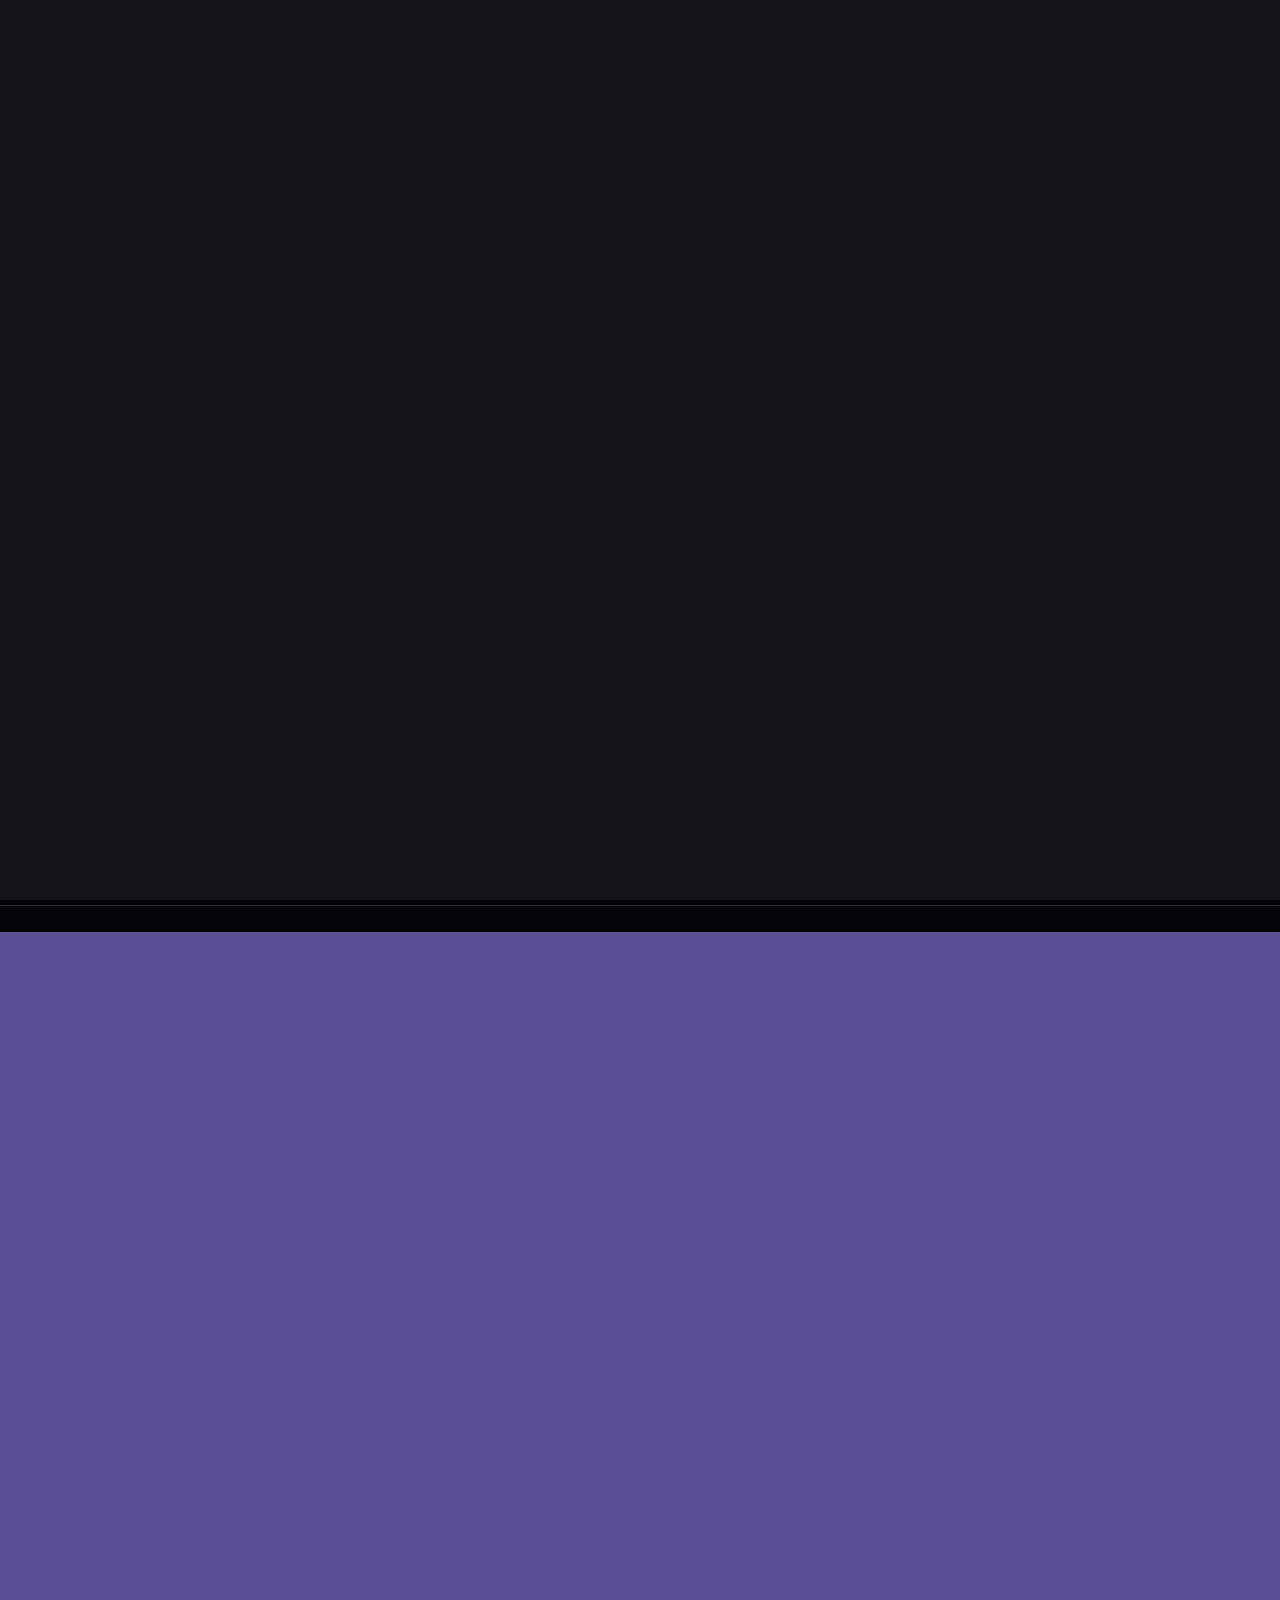
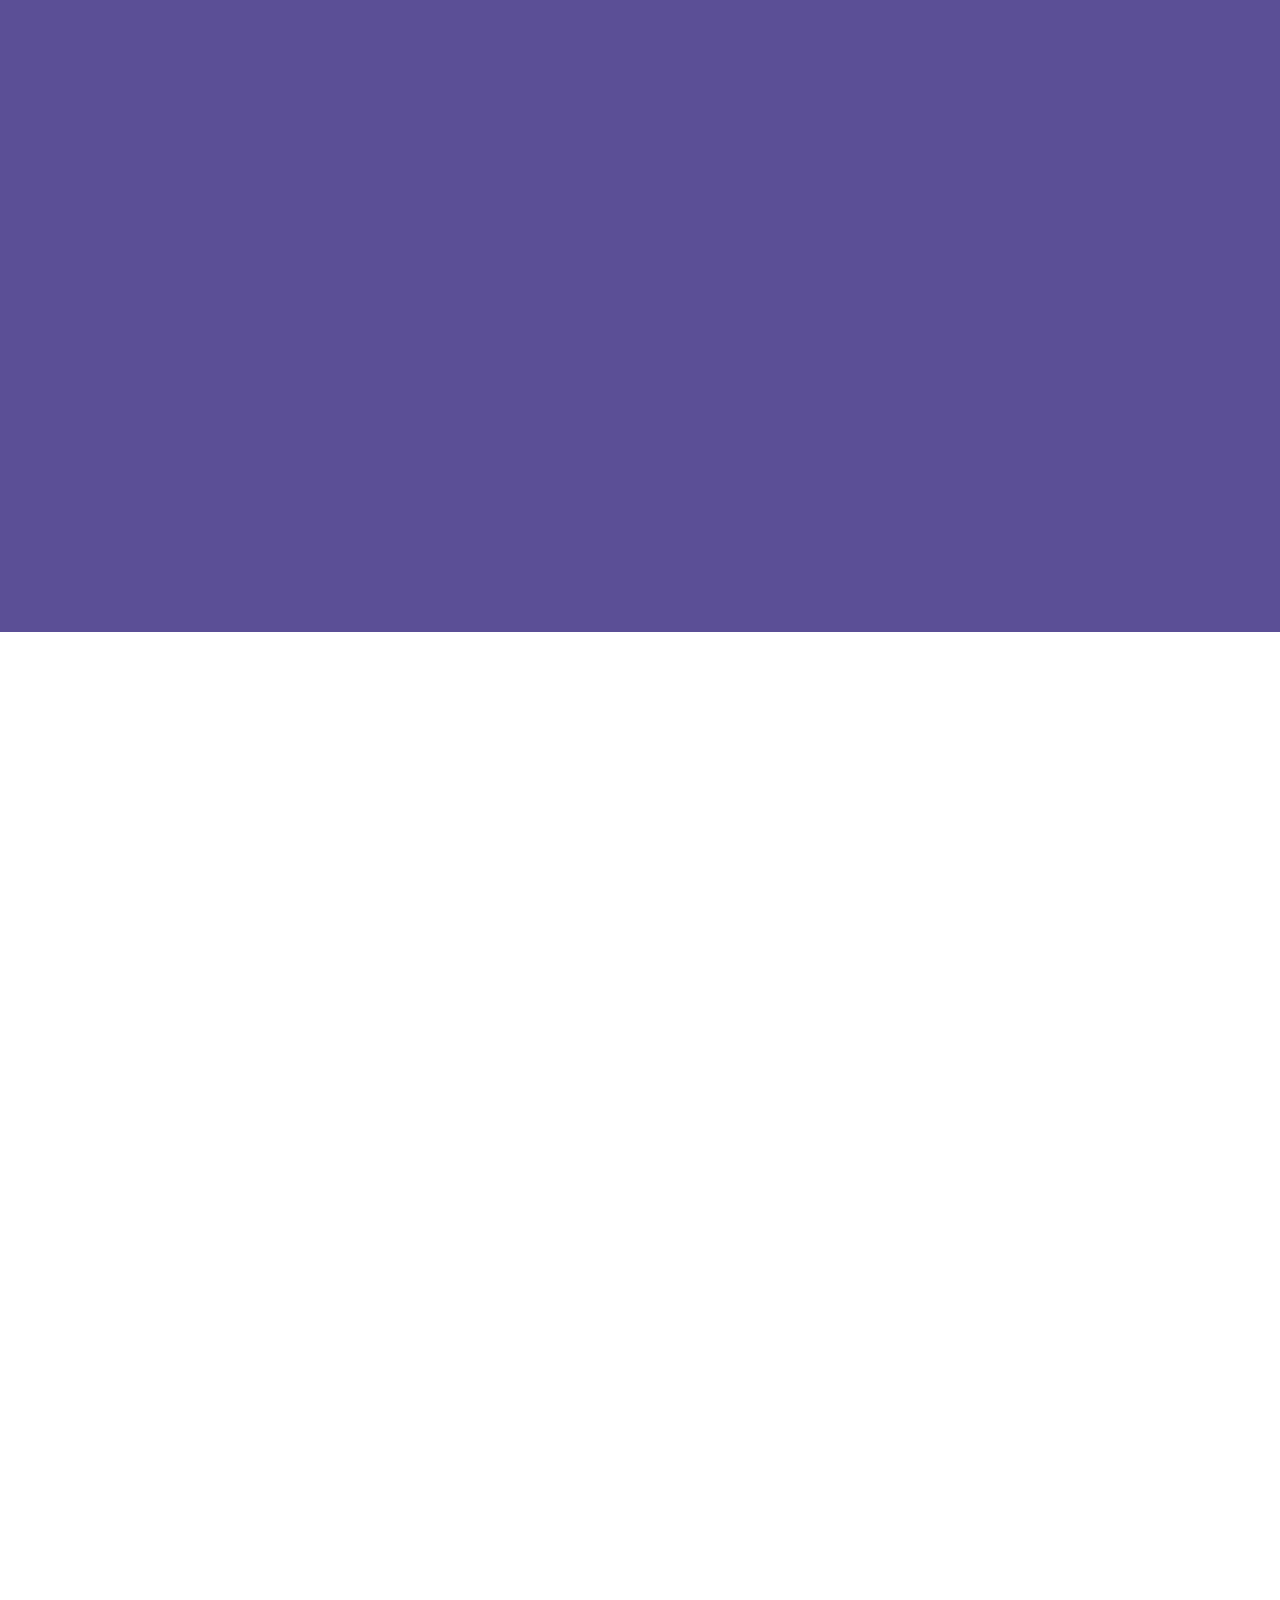
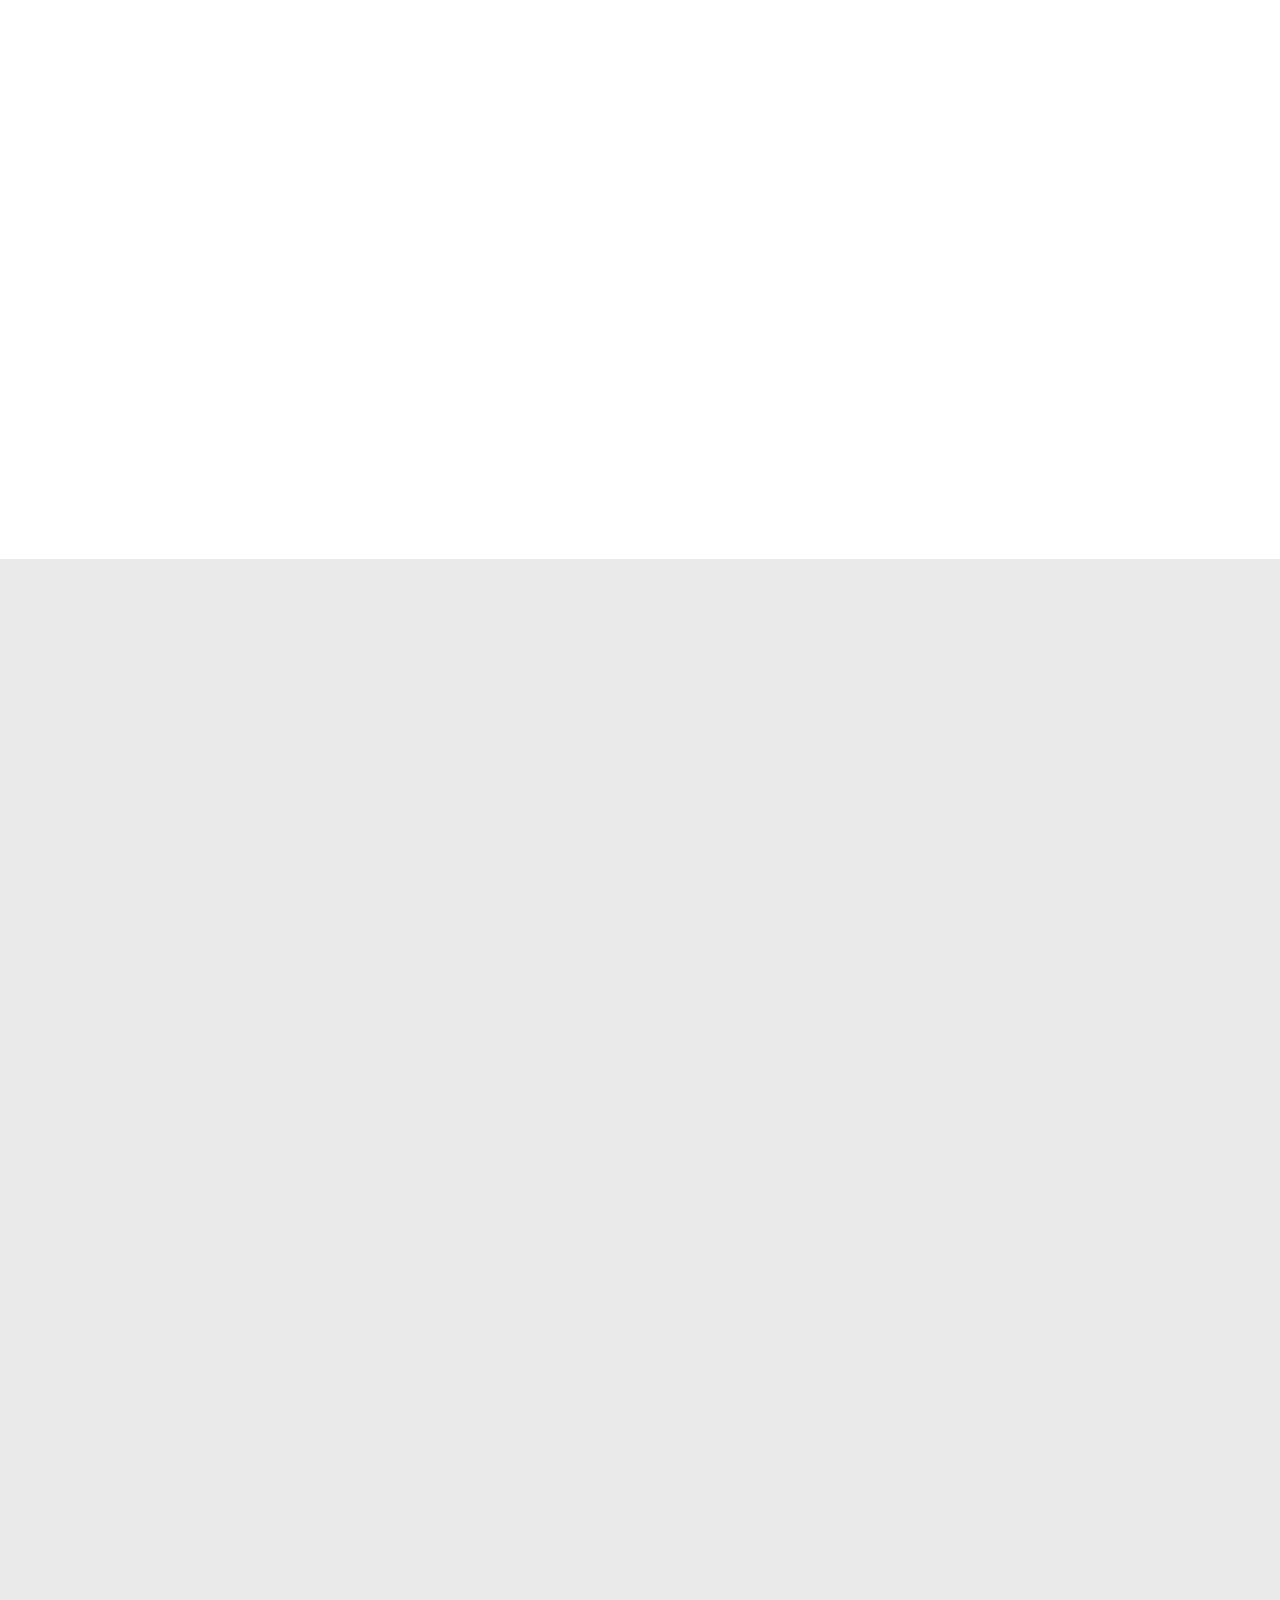
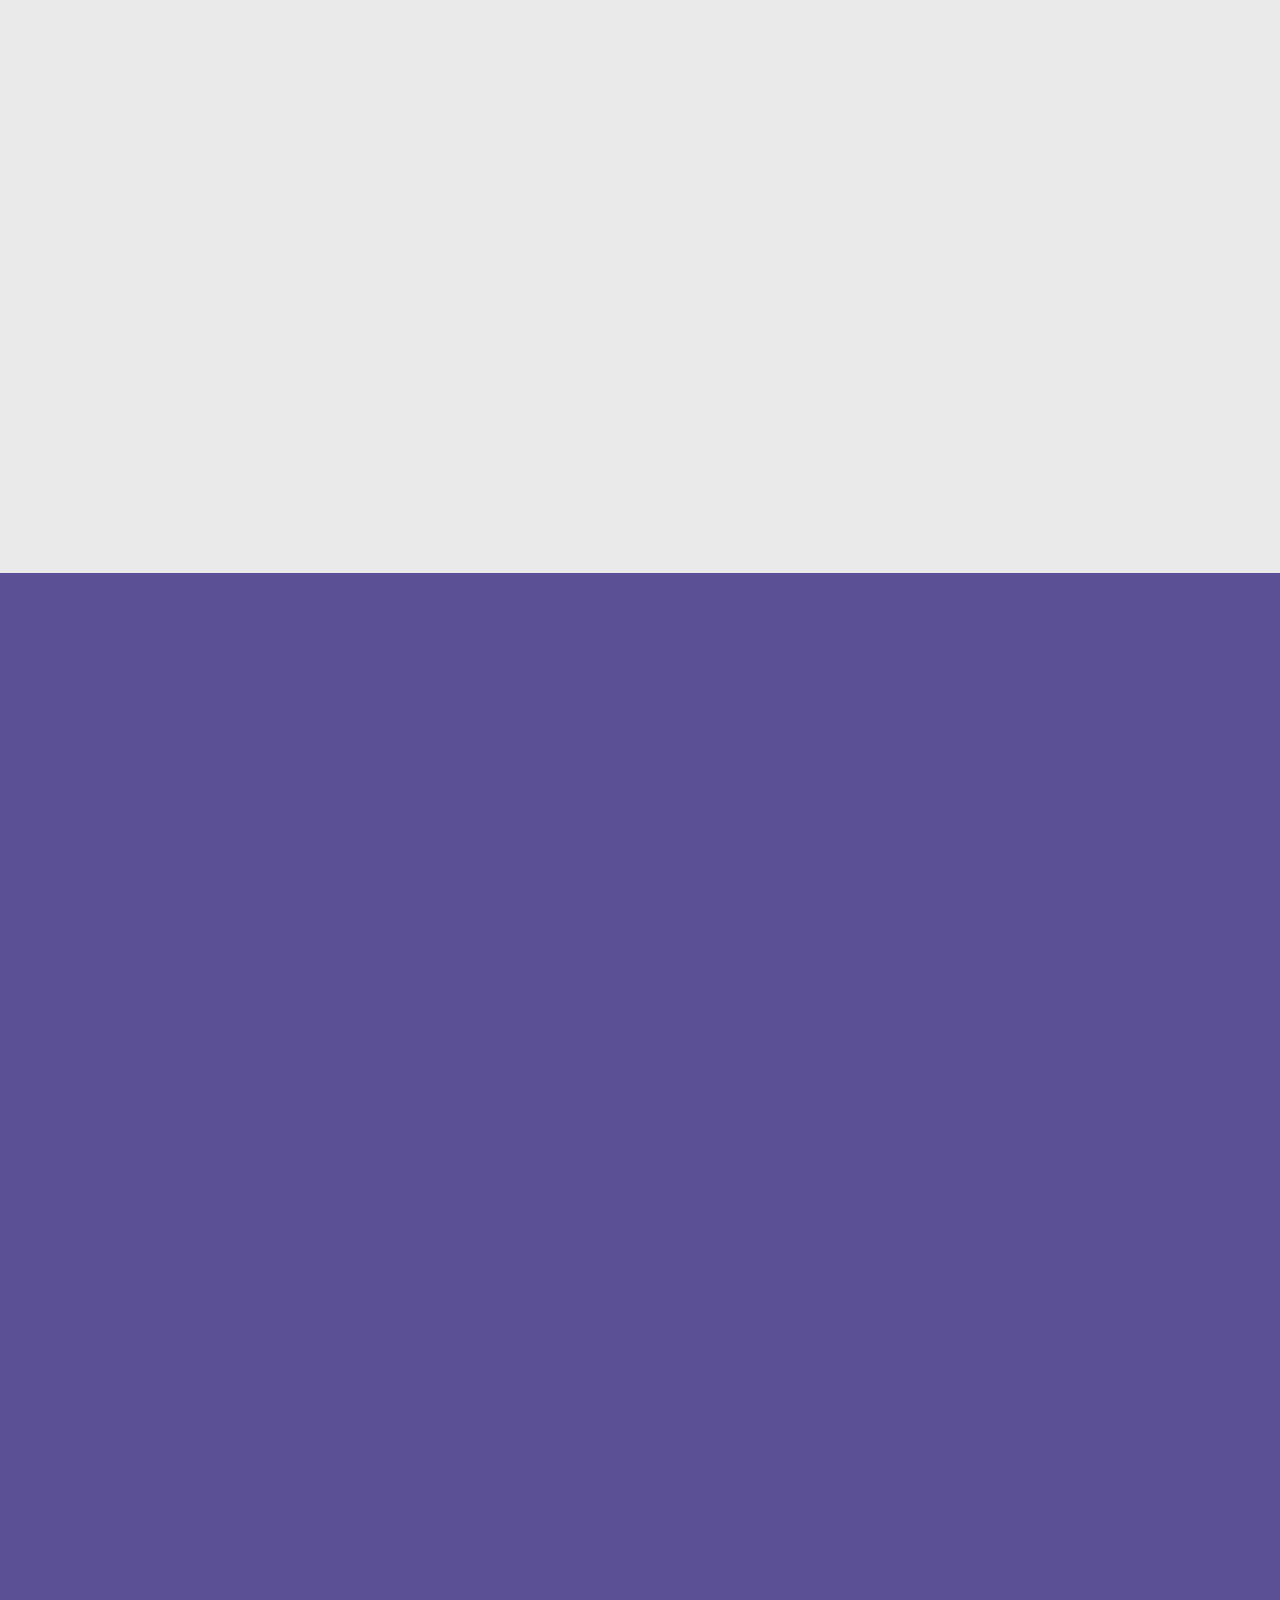
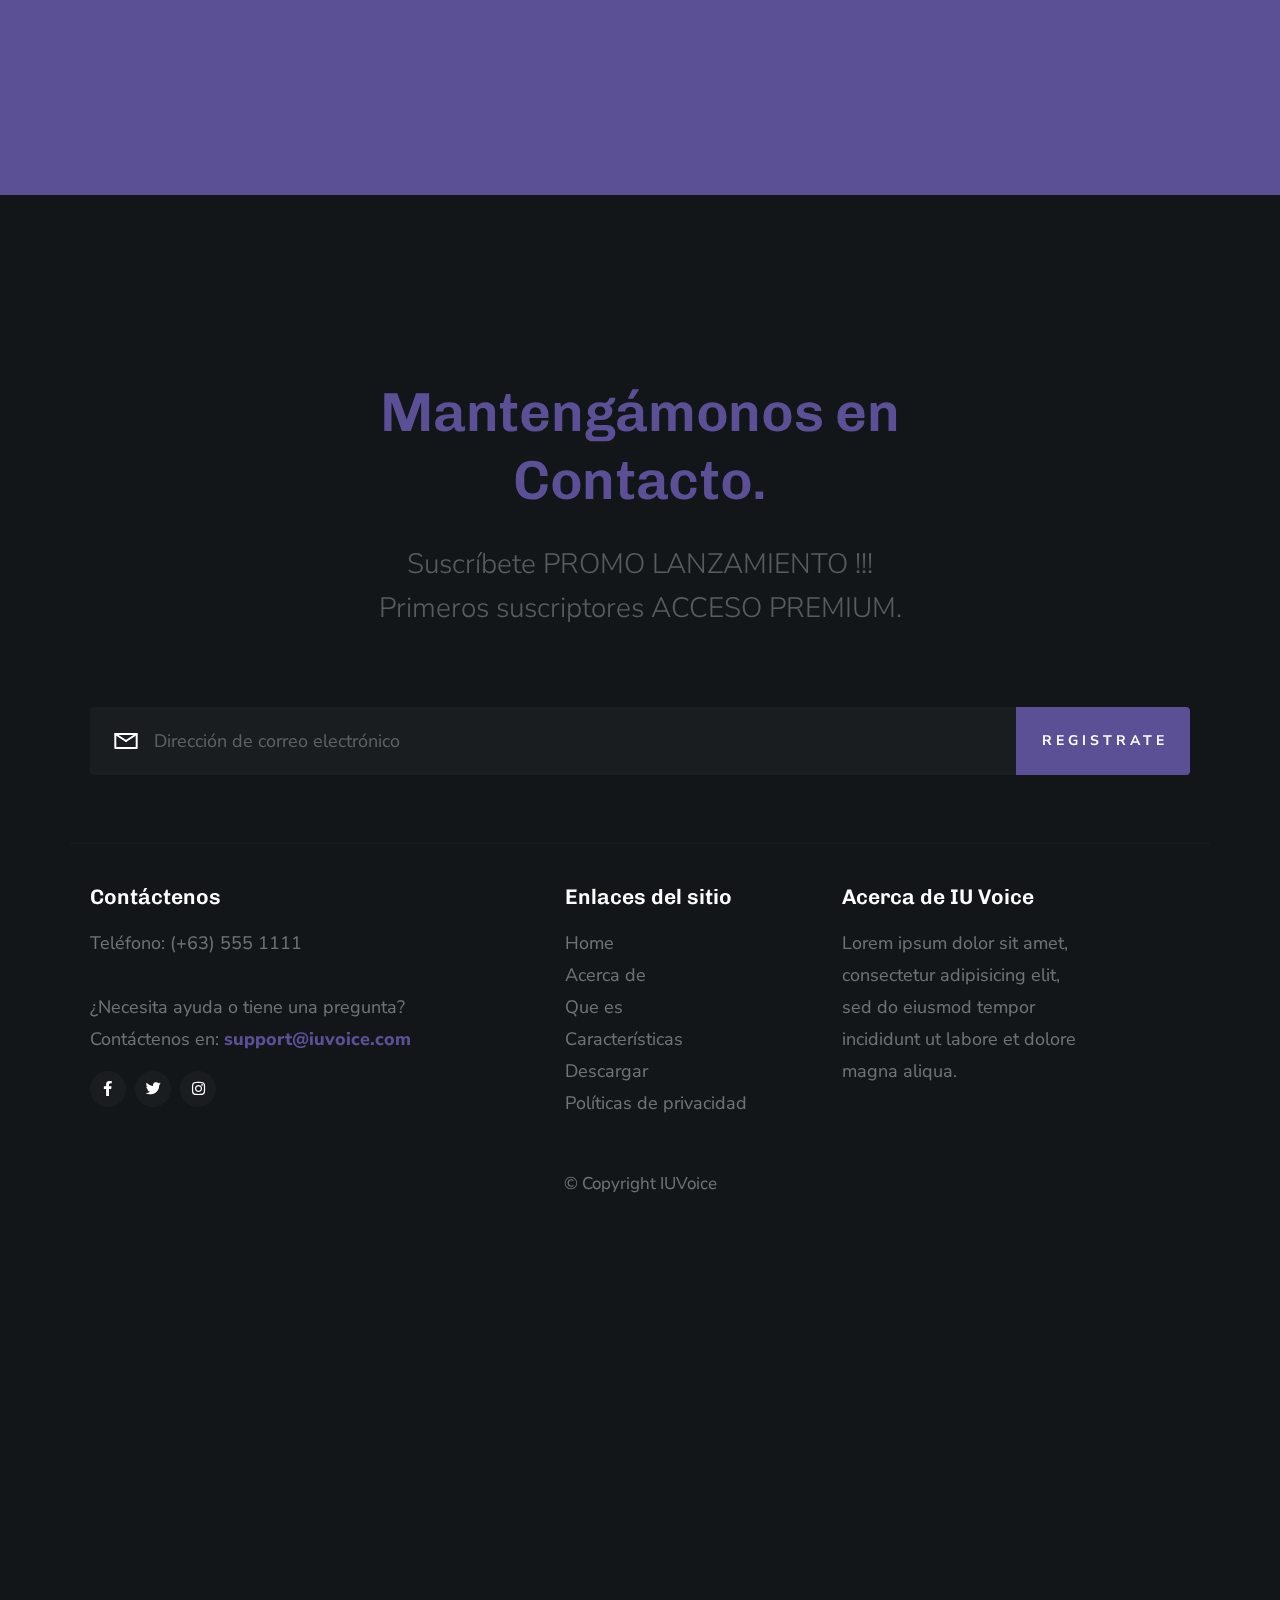
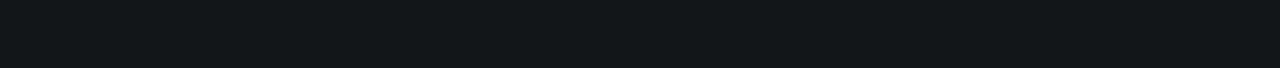
==== es/index.html @ 96bb09a6 "first commit" ====
<!DOCTYPE html>
<html class="no-js" lang="es">
  <head>
    <!--- basic page needs
    ================================================== -->
    <meta charset="utf-8" />
    <title>IU Voice</title>
    <meta name="description" content="" />
    <meta name="author" content="" />

    <!-- mobile specific metas
    ================================================== -->
    <meta name="viewport" content="width=device-width, initial-scale=1" />

    <!-- CSS
    ================================================== -->
    <link rel="stylesheet" href="/css/base.css" />
    <link rel="stylesheet" href="/css/vendor.css" />
    <link rel="stylesheet" href="/css/main.css" />

    <!-- script
    ================================================== -->
    <script src="/js/modernizr.js"></script>
    <script src="/js/pace.min.js"></script>

    <!-- favicons
    ================================================== -->
    <link rel="shortcut icon" href="/images/logo3.jpg" type="image/x-icon" />
    <link rel="icon" href="/images/logo3.jpg" type="image/x-icon" />
  </head>

  <body id="top">
    <!-- preloader
    ================================================== -->
    <div id="preloader">
      <div id="loader" class="dots-jump">
        <div></div>
        <div></div>
        <div></div>
      </div>
    </div>

    <!-- header 
    ================================================== -->
    <header class="s-header">
      <div class="row">
        <div class="header-logo">
          <a class="site-logo" href="/es/index.html">
            <img src="/images/logo3.jpg" alt="Homepage" />
          </a>
        </div>

        <nav class="header-nav-wrap">
          <ul class="header-main-nav">
            <li class="current">
              <a class="smoothscroll" href="#home" title="intro">Home</a>
            </li>
            <li>
              <a class="smoothscroll" href="#about" title="about">Acerca de</a>
            </li>
            <li>
              <a class="smoothscroll" href="#features" title="features"
                >Características</a
              >
            </li>
            <li>
              <a class="smoothscroll" href="#whatis" title="whatis">Qué es</a>
            </li>
            <li>
              <a class="smoothscroll" href="#download" title="download"
                >Descargar</a
              >
            </li>
          </ul>

          <div class="header-cta">
            <!-- change of language -->

            <img
              src="/images/estados-unidos-de-america.png"
              class="img-fluid en"
            />
            <input type="checkbox" class="check" checked />
            <img src="/images/espana.png" class="img-fluid es" />

            <!-- end change of language -->
            <a
              href="#download"
              class="btn btn--primary header-cta__btn smoothscroll"
              >Obtener la App</a
            >
          </div>
        </nav>
        <!-- end header-nav-wrap -->

        <a class="header-menu-toggle" href="#"><span>Menu</span></a>
      </div>
    </header>
    <!-- end header -->

    <!-- home
    ================================================== -->
    <section
      id="home"
      class="s-home target-section"
      data-parallax="scroll"
      data-image-src="images/hero-bg.jpg"
      data-natural-width="3000"
      data-natural-height="2000"
      data-position-y="center"
    >
      <div class="shadow-overlay"></div>

      <div class="home-content">
        <div class="row home-content__main">
          <div class="home-content__left">
            <h1>
              Una aplicación increíble <br />
              Para Hablar Sin Fronteras.
            </h1>

            <h3>
              IU Voice, nuestra aplicación fue desarrollada y diseñada para
              TOD@S en el mundo, incluidos aquellos que tienen dificultad para
              comunicarse tanto verbal como auditiva. Con IU Voice cortamos ese
              camino y mejoramos tu calidad de vida.
            </h3>

            <div class="home-content__btn-wrap">
              <a
                href="#download"
                class="btn btn--primary home-content__btn smoothscroll"
              >
                Obtener la App
              </a>
            </div>
          </div>
          <!-- end home-content__left-->

          <div class="home-content__right">
            <img
              src="/images/presentacion.jpg"
              srcset="/images/presentacion.jpg 1x, /images/presentacion.jpg 2x"
            />
          </div>
          <!-- end home-content__right -->
        </div>
        <!-- end home-content__main -->

        <ul class="home-content__social">
          <li><a href="#0">Facebook</a></li>
          <li><a href="#0">twitter</a></li>
          <li><a href="#0">Instagram</a></li>
        </ul>
      </div>
      <!-- end home-content -->

      <a href="#about" class="home-scroll smoothscroll">
        <span class="home-scroll__text">Scroll</span>
        <span class="home-scroll__icon"></span>
      </a>
    </section>
    <!-- end s-home -->

    <!-- about
    ================================================== -->
    <section id="about" class="s-about target-section">
      <div class="row section-header has-bottom-sep" data-aos="fade-up">
        <div class="col-full">
          <h1 class="display-1">
            Simplemente la App de Traducción Más Completa Disponible.
          </h1>
          <p class="lead">
            ¡Únete a IU Voice! Viaje por Todo el Mundo sin preocuparse por el
            Idioma y/o lugar que visite.
          </p>
        </div>
      </div>
      <!-- end section-header -->

      <div class="row wide about-desc" data-aos="fade-up">
        <div class="col-full slick-slider about-desc__slider">
          <div class="about-desc__slide">
            <h3 class="item-title">Elegante.</h3>

            <p>
              App Inteligente para poder cumplir con cualquier acción y
              traducción. requerida. Ágil, fácil de usar y ligera.
            </p>
          </div>
          <!-- end about-desc__slide -->

          <div class="about-desc__slide">
            <h3 class="item-title">Intuitiva.</h3>

            <p>
              Aplicación intuitiva para un fácil acceso y gestión. Con ella
              puedes manéjarte de una forma mucho más cómoda estés donde estés.
            </p>
          </div>
          <!-- end about-desc__slide -->

          <div class="about-desc__slide">
            <h3 class="item-title">Poderosa.</h3>

            <p>
              Motores de búsqueda preparados para una magnífica experiencia en
              traducción y en tiempo real.
            </p>
          </div>
          <!-- end about-desc__slide -->

          <div class="about-desc__slide">
            <h3 class="item-title">Segura.</h3>

            <p>
              Seguridad de sus datos y traducciones tanto por escaneado de foto,
              por audio o en su servicio de mensajería.
            </p>
          </div>
          <!-- end about-desc__slide -->
        </div>
        <!-- end about-desc__slider -->
      </div>
      <!-- end about-desc -->
    </section>
    <!-- end s-about -->

    <!-- about-how
    ================================================== -->
    <section id="about-how" id="whatis" class="s-about-how">
      <div id="whatis" class="row process-wrap">
        <h2 class="display-2 text-center" data-aos="fade-up">
          Qué es IuVoice App?
        </h2>

        <div class="process" data-aos="fade-up">
          <div class="process__steps block-1-2 block-tab-full group">
            <div class="col-block step">
              <h3 class="item-title">Escuchar</h3>
              <ul style="list-style-type: circle">
                <li>¿Quieres ir al cine en otro país?</li>
                <li>
                  ¿Tienes o quieres participar en una videoconferencia en otro
                  idioma?
                </li>
                <li>
                  ¿Quieres escuchar un libro en tú idioma y/o practicar otro
                  idioma?
                </li>
              </ul>
            </div>

            <div class="col-block step">
              <h3 class="item-title">Traducir</h3>
              <ul style="list-style-type: circle">
                <li>
                  ¿Quieres o necesitas Traducir un libro que NO está en tu
                  Idioma?
                </li>
                <li>¿Necesita Traducir información en una Imagen?</li>

                ¡IU VOICE está aquí para hablar sin fronteras!
              </ul>
            </div>

            <div class="col-block step">
              <h3 class="item-title">Chat</h3>
              <p>
                En tiempo real puede Traducir desde Su servicio de Mensajería.
                Tú puedes indicar lo que no puedes con palabras.
              </p>
            </div>

            <div class="col-block step">
              <h3 class="item-title">Estudiar</h3>
              <p>
                ¿Necesita aprender un nuevo idioma? <br />Estudie con IU Voice y
                DuoLingo el Idioma de su elección a su propio ritmo.
              </p>
            </div>
          </div>
          <!-- end process__steps -->
        </div>
        <!-- end process -->
      </div>
      <!-- end about-how -->

      <div class="row">
        <div class="col-full video-bg" data-aos="fade-up">
          <div class="shadow-overlay"></div>

          <a
            class="btn-video"
            href="https://player.vimeo.com/video/14592941?color=00a650&title=0&byline=0&portrait=0"
            data-lity
          >
            <span class="video-icon"></span>
          </a>

          <div class="stats">
            <div class="item-stats">
              <span class="item-stats__num"> 3.1M </span>
              <span class="item-stats__title">Descargas </span>
            </div>
            <!-- end item-stats -->
            <div class="item-stats">
              <span class="item-stats__num"> 24K </span>
              <span class="item-stats__title"> Comentarios positivos </span>
            </div>
            <!-- end item-stats -->
          </div>
        </div>
        <!-- end video-bg -->
      </div>
    </section>
    <!-- end s-about-how -->

    <!-- features
    ================================================== -->
    <section id="features" class="s-features target-section">
      <div class="row section-header has-bottom-sep" data-aos="fade-up">
        <div class="col-full">
          <h1 class="display-1">
            Funciones que le serán <br />
            Muy útiles.
          </h1>
          <p class="lead">
            En tiempo real podrá trabajar, <br />
            conversar en varios idiomas <br />
            desde la comodidad de su teléfono.
            <br />
            Disfrute y deje que IU Voice hable.
          </p>
        </div>
      </div>
      <!-- end section-header -->

      <div class="row features block-1-3 block-m-1-2">
        <div class="col-block item-feature" data-aos="fade-up">
          <div class="item-feature__icon">
            <i class="icon-upload"></i>
          </div>
          <div class="item-feature__text">
            <h3 class="item-title">Cloud Based</h3>
            <p>
              A cloud-based app is an Internet-run program with components
              stored online with some (or all) processes executed in the cloud.
              Any app consists of data and processing logic stored as code and
              need a space to be run.
            </p>
          </div>
        </div>

        <div class="col-block item-feature" data-aos="fade-up">
          <div class="item-feature__icon">
            <i class="icon-video-camera"></i>
          </div>
          <div class="item-feature__text">
            <h3 class="item-title">Voice & Video</h3>
            <p>
              If you want to interpret the voice language of the video in your
              language or you can translate the subtitles to almost all the most
              used languages and read them.
            </p>
          </div>
        </div>

        <div class="col-block item-feature" data-aos="fade-up">
          <div class="item-feature__icon">
            <i class="icon-shield"></i>
          </div>
          <div class="item-feature__text">
            <h3 class="item-title">Always Secure</h3>
            <p>
              Nemo cupiditate ab quibusdam quaerat impedit magni. Earum suscipit
              ipsum laudantium. Quo delectus est. Maiores voluptas ab sit natus
              veritatis ut. Debitis nulla cumque veritatis. Sunt suscipit
              voluptas ipsa in tempora esse soluta sint.
            </p>
          </div>
        </div>

        <div class="col-block item-feature" data-aos="fade-up">
          <div class="item-feature__icon">
            <i class="icon-lego-block"></i>
          </div>
          <div class="item-feature__text">
            <h3 class="item-title">Special Assistant</h3>
            <p>
              Pictograms and educational games in the language you choose to
              avoid these barriers or impediments and we can communicate more
              easily with those who cannot do it.
            </p>
          </div>
        </div>

        <div class="col-block item-feature" data-aos="fade-up">
          <div class="item-feature__icon">
            <i class="icon-chat"></i>
          </div>
          <div class="item-feature__text">
            <h3 class="item-title">Group Chat</h3>
            <p>
              Translate in real time your daily conversations with family,
              friends or work groups that include people from anywhere in the
              world. Be part of the change.
            </p>
          </div>
        </div>

        <div class="col-block item-feature" data-aos="fade-up">
          <div class="item-feature__icon">
            <i class="icon-wallet"></i>
          </div>
          <div class="item-feature__text">
            <h3 class="item-title">Payments</h3>
            <p>
              You have a free plan to use our App, but also if you want to get
              the most out of your trip, work or daily life in a place where you
              don't know the language, we have premium plans with the best
              prices for an incredible experience.
            </p>
          </div>
        </div>
      </div>
      <!-- end features -->
    </section>

    <!-- download
    ================================================== -->
    <section id="download" class="s-download target-section">
      <div class="row section-header align-center" data-aos="fade-up">
        <div class="col-full">
          <h1 class="display-1">
            Únase a nuestra comunidad de más de 3,000,000 de usuarios.
          </h1>
          <p class="lead">
            Et nihil atque ex. Reiciendis et rerum ut voluptate. Omnis molestiae
            nemo est. Ut quis enim rerum quia assumenda repudiandae non cumque
            qui. Amet repellat omnis ea.
          </p>
        </div>
      </div>
      <!-- end section-header -->

      <div class="row">
        <div class="col-full text-center">
          <ul class="download-badges" data-aos="fade-up">
            <li><a href="#0" title="" class="badge-appstore">App Store</a></li>
            <li>
              <a href="#0" title="" class="badge-googleplay">Play Store</a>
            </li>
          </ul>
        </div>
      </div>

      <div class="row download-bottom-image align-center" data-aos="fade-up">
        <img
          src="/images/logoCel.jpg"
          srcset="
            /images/logoCel.jpg  600w,
            /images/logoCel.jpg 1400w,
            /images/logoCel.jpg 2800w
          "
          sizes="(max-width: 2800px) 100vw, 2800px"
          alt="App Screenshots"
        />
      </div>
    </section>
    <!-- end s-download -->

    <!-- footer
    ================================================== -->
    <footer class="s-footer footer">
      <div class="row section-header align-center">
        <div class="col-full">
          <h1 class="display-1">Mantengámonos en Contacto.</h1>
          <p class="lead">
            Suscríbete PROMO LANZAMIENTO !!! <br />
            Primeros suscriptores ACCESO PREMIUM.
          </p>
        </div>
      </div>
      <!-- end section-header -->

      <div class="row footer__top">
        <div class="col-full footer__subscribe end">
          <div class="subscribe-form">
            <form id="mc-form" class="group" novalidate="true">
              <input
                type="email"
                value=""
                name="EMAIL"
                class="email"
                id="mc-email"
                placeholder="Dirección de correo electrónico"
                required=""
              />

              <input type="submit" name="subscribe" value="Registrate" />

              <label for="mc-email" class="subscribe-message"></label>
            </form>
          </div>
        </div>
      </div>
      <!-- end footer__top -->

      <div class="row footer__bottom">
        <div class="footer__contact col-five mob-full">
          <h4>Contáctenos</h4>

          <p>Teléfono: (+63) 555 1111 <br /></p>
          <p>
            ¿Necesita ayuda o tiene una pregunta?<br />
            Contáctenos en:
            <a href="mailto:#0" class="footer__mail-link"
              >support@iuvoice.com</a
            >
          </p>
          <ul class="footer__social">
            <li>
              <a href="#0"
                ><i class="fab fa-facebook-f" aria-hidden="true"></i
              ></a>
            </li>
            <li>
              <a href="#0"><i class="fab fa-twitter" aria-hidden="true"></i></a>
            </li>
            <li>
              <a href="#0"
                ><i class="fab fa-instagram" aria-hidden="true"></i
              ></a>
            </li>
          </ul>
        </div>

        <div class="col-seven md-seven tab-full right end">
          <div class="row">
            <div class="footer__site-links col-five mob-full">
              <h4>Enlaces del sitio</h4>

              <ul class="footer__site-links">
                <li><a href="#home" class="smoothscroll">Home</a></li>
                <li><a href="#about" class="smoothscroll">Acerca de</a></li>
                <li><a href="#whatis" class="smoothscroll">Que es</a></li>
                <li>
                  <a href="#features" class="smoothscroll">Características</a>
                </li>
                <li><a href="#download" class="smoothscroll">Descargar</a></li>
                <li><a href="#0">Políticas de privacidad</a></li>
              </ul>
            </div>

            <div class="footer__about col-five tab-full right">
              <h4>Acerca de IU Voice</h4>

              <p>
                Lorem ipsum dolor sit amet, consectetur adipisicing elit, sed do
                eiusmod tempor incididunt ut labore et dolore magna aliqua.
              </p>
            </div>
          </div>
        </div>

        <div class="col-full ss-copyright">
          <span>&copy; Copyright IUVoice</span>
        </div>
      </div>
      <!-- end footer__bottom -->

      <div class="go-top">
        <a class="smoothscroll" title="Back to Top" href="#top"></a>
      </div>
    </footer>
    <!-- end s-footer -->

    <!-- Java Script
    ================================================== -->
    <script src="/js/jquery-3.2.1.min.js"></script>
    <script src="/js/plugins.js"></script>
    <script src="/js/main.js"></script>
  </body>
</html>
---- css/base.css ----
/* =================================================================== 
 *
 *  TOC:
 *  # imports 
 *  # normalize
 *  # basic/base setup styles 
 *    ## Media
 *    ## Typography resets 
 *    ## links 
 *    ## inputs
 *  # grid
 *    ## medium size devices  
 *    ## tablets   
 *    ## mobile devices
 *    ## small mobile devices
 *  # block grids
 *    ## medium size devices
 *    ## tablets
 *    ## mobile devices
 *  # MISC
 *
 * =================================================================== */

/* ===================================================================
 * # imports 
 *
 * ------------------------------------------------------------------- */
@import url("https://fonts.googleapis.com/css?family=Nunito+Sans:300,400,500,600,700|Chivo:300,400,700,700i,900");
@import url("font-awesome/css/fontawesome-all.css");
@import url("micons/micons.css");

/* ===================================================================
 * # normalize
 * normalize.css v5.0.0 | MIT License |
 * github.com/necolas/normalize.css
 *
 * ------------------------------------------------------------------- */
html {
  font-family: sans-serif;
  line-height: 1.15;
  -ms-text-size-adjust: 100%;
  -webkit-text-size-adjust: 100%;
}

body {
  margin: 0;
}

article,
aside,
footer,
header,
nav,
section {
  display: block;
}

h1 {
  font-size: 2em;
  margin: 0.67em 0;
}

figcaption,
figure,
main {
  display: block;
}

figure {
  margin: 1em 40px;
}

hr {
  box-sizing: content-box;
  height: 0;
  overflow: visible;
}

pre {
  font-family: monospace, monospace;
  font-size: 1em;
}

a {
  background-color: transparent;
  -webkit-text-decoration-skip: objects;
}

a:active,
a:hover {
  outline-width: 0;
}

abbr[title] {
  border-bottom: none;
  text-decoration: underline;
  text-decoration: underline dotted;
}

b,
strong {
  font-weight: inherit;
}

b,
strong {
  font-weight: bolder;
}

code,
kbd,
samp {
  font-family: monospace, monospace;
  font-size: 1em;
}

dfn {
  font-style: italic;
}

mark {
  background-color: #ff0;
  color: #000;
}

small {
  font-size: 80%;
}

sub,
sup {
  font-size: 75%;
  line-height: 0;
  position: relative;
  vertical-align: baseline;
}

sub {
  bottom: -0.25em;
}

sup {
  top: -0.5em;
}

audio,
video {
  display: inline-block;
}

audio:not([controls]) {
  display: none;
  height: 0;
}

img {
  border-style: none;
}

svg:not(:root) {
  overflow: hidden;
}

button,
input,
optgroup,
select,
textarea {
  font-family: sans-serif;
  font-size: 100%;
  line-height: 1.15;
  margin: 0;
}

button,
input {
  overflow: visible;
}

button,
select {
  text-transform: none;
}

button,
html [type="button"],
[type="reset"],
[type="submit"] {
  -webkit-appearance: button;
}

button::-moz-focus-inner,
[type="button"]::-moz-focus-inner,
[type="reset"]::-moz-focus-inner,
[type="submit"]::-moz-focus-inner {
  border-style: none;
  padding: 0;
}

button:-moz-focusring,
[type="button"]:-moz-focusring,
[type="reset"]:-moz-focusring,
[type="submit"]:-moz-focusring {
  outline: 1px dotted ButtonText;
}

fieldset {
  border: 1px solid #c0c0c0;
  margin: 0 2px;
  padding: 0.35em 0.625em 0.75em;
}

legend {
  box-sizing: border-box;
  color: inherit;
  display: table;
  max-width: 100%;
  padding: 0;
  white-space: normal;
}

progress {
  display: inline-block;
  vertical-align: baseline;
}

textarea {
  overflow: auto;
}

[type="checkbox"],
[type="radio"] {
  box-sizing: border-box;
  padding: 0;
}

[type="number"]::-webkit-inner-spin-button,
[type="number"]::-webkit-outer-spin-button {
  height: auto;
}

[type="search"] {
  -webkit-appearance: textfield;
  outline-offset: -2px;
}

[type="search"]::-webkit-search-cancel-button,
[type="search"]::-webkit-search-decoration {
  -webkit-appearance: none;
}

::-webkit-file-upload-button {
  -webkit-appearance: button;
  font: inherit;
}

details,
menu {
  display: block;
}

summary {
  display: list-item;
}

canvas {
  display: inline-block;
}

template {
  display: none;
}

[hidden] {
  display: none;
}

/* ===================================================================
 * # basic/base setup styles
 *
 * ------------------------------------------------------------------- */
html {
  font-size: 62.5%;
  box-sizing: border-box;
}

*,
*::before,
*::after {
  box-sizing: inherit;
}

body {
  font-weight: normal;
  line-height: 1;
  word-wrap: break-word;
  text-rendering: optimizeLegibility;
  -webkit-overflow-scrolling: touch;
  -webkit-text-size-adjust: none;
}

body,
input,
button {
  -moz-osx-font-smoothing: grayscale;
  -webkit-font-smoothing: antialiased;
}

/* ------------------------------------------------------------------- 
 * ## Media
 * ------------------------------------------------------------------- */
img,
video {
  max-width: 100%;
  height: auto;
}

/* ------------------------------------------------------------------- 
 * ## Typography resets 
 * ------------------------------------------------------------------- */
div,
dl,
dt,
dd,
ul,
ol,
li,
h1,
h2,
h3,
h4,
h5,
h6,
pre,
form,
p,
blockquote,
th,
td {
  margin: 0;
  padding: 0;
}

h1,
h2,
h3,
h4,
h5,
h6 {
  -webkit-font-smoothing: auto;
  -webkit-font-smoothing: antialiased;
  -webkit-font-variant-ligatures: common-ligatures;
  -moz-font-variant-ligatures: common-ligatures;
  font-variant-ligatures: common-ligatures;
  text-rendering: optimizeLegibility;
}

em,
i {
  font-style: italic;
  line-height: inherit;
}

strong,
b {
  font-weight: bold;
  line-height: inherit;
}

small {
  font-size: 60%;
  line-height: inherit;
}

ol,
ul {
  list-style: none;
}

li {
  display: block;
}

/* ------------------------------------------------------------------- 
 * ## links
 * ------------------------------------------------------------------- */
a {
  text-decoration: none;
  line-height: inherit;
}

a img {
  border: none;
}

/* ------------------------------------------------------------------- 
 * ## inputs
 * ------------------------------------------------------------------- */
fieldset {
  margin: 0;
  padding: 0;
}

input[type="email"],
input[type="number"],
input[type="search"],
input[type="text"],
input[type="tel"],
input[type="url"],
input[type="password"],
textarea {
  -webkit-appearance: none;
  -moz-appearance: none;
  -ms-appearance: none;
  -o-appearance: none;
  appearance: none;
}

/* ===================================================================
 * # grid
 *
 * ------------------------------------------------------------------- */
.row {
  width: 89%;
  max-width: 1200px;
  margin: 0 auto;
}

.row:after {
  content: "";
  display: table;
  clear: both;
}

.row .row {
  width: auto;
  max-width: none;
  margin-left: -20px;
  margin-right: -20px;
}

/* column blocks
 * -------------------------------------- */
[class*="col-"] {
  float: left;
  padding: 0 20px;
}

[class*="col-"] + [class*="col-"].end {
  float: right;
}

.collapse > [class*="col-"],
[class*="col-"].collapse {
  padding: 0;
}

/* column width classes 
 * -------------------------------------- */
.col-one {
  width: 8.33333%;
}

.col-two,
.col-1-6 {
  width: 16.66667%;
}

.col-three,
.col-1-4 {
  width: 25%;
}

.col-four,
.col-1-3 {
  width: 33.33333%;
}

.col-five {
  width: 41.66667%;
}

.col-six,
.col-1-2 {
  width: 50%;
}

.col-seven {
  width: 58.33333%;
}

.col-eight,
.col-2-3 {
  width: 66.66667%;
}

.col-nine,
.col-3-4 {
  width: 75%;
}

.col-ten,
.col-5-6 {
  width: 83.33333%;
}

.col-eleven {
  width: 91.66667%;
}

.col-twelve,
.col-full {
  width: 100%;
}

/* ------------------------------------------------------------------- 
 * ## medium size devices
 * ------------------------------------------------------------------- */
@media only screen and (max-width: 1200px) {
  .row .row {
    margin-left: -16px;
    margin-right: -16px;
  }

  [class*="col-"] {
    padding: 0 16px;
  }

  .md-one {
    width: 8.33333%;
  }

  .md-two,
  .md-1-6 {
    width: 16.66667%;
  }

  .md-three,
  .md-1-4 {
    width: 25%;
  }

  .md-four,
  .md-1-3 {
    width: 33.33333%;
  }

  .md-five {
    width: 41.66667%;
  }

  .md-six,
  .md-1-2 {
    width: 50%;
  }

  .md-seven {
    width: 58.33333%;
  }

  .md-eight,
  .md-2-3 {
    width: 66.66667%;
  }

  .md-nine,
  .md-3-4 {
    width: 75%;
  }

  .md-ten,
  .md-5-6 {
    width: 83.33333%;
  }

  .md-eleven {
    width: 91.66667%;
  }

  .md-twelve,
  .md-full {
    width: 100%;
  }
}

/* ------------------------------------------------------------------- 
 * ## tablets
 * ------------------------------------------------------------------- */
@media only screen and (max-width: 800px) {
  .row {
    width: 90%;
  }

  .tab-1-4 {
    width: 25%;
  }

  .tab-1-3 {
    width: 33.33333%;
  }

  .tab-1-2 {
    width: 50%;
  }

  .tab-2-3 {
    width: 66.66667%;
  }

  .tab-3-4 {
    width: 75%;
  }

  .tab-full {
    width: 100%;
  }

  .hide-on-tablet {
    display: none;
  }
}

/* ------------------------------------------------------------------- 
 * ## mobile devices
 * ------------------------------------------------------------------- */
@media only screen and (max-width: 600px) {
  .row {
    width: auto;
    padding-left: 25px;
    padding-right: 25px;
  }

  .row .row {
    margin-left: -10px;
    margin-right: -10px;
    padding-left: 0;
    padding-right: 0;
  }

  [class*="col-"] {
    padding: 0 10px;
  }

  .mob-1-4 {
    width: 25%;
  }

  .mob-1-3 {
    width: 33.33333%;
  }

  .mob-1-2 {
    width: 50%;
  }

  .mob-2-3 {
    width: 66.66667%;
  }

  .mob-3-4 {
    width: 75%;
  }

  .mob-full {
    width: 100%;
  }

  .hide-on-mobile {
    display: none;
  }
}

/* ------------------------------------------------------------------- 
 * ## small mobile devices
 * ------------------------------------------------------------------- */

/* stack columns on small mobile devices
 * ------------------------------------------------------------------- */
@media only screen and (max-width: 400px) {
  .row .row {
    margin-left: 0;
    margin-right: 0;
  }

  [class*="col-"]:not(.col-block) {
    width: 100% !important;
    float: none !important;
    clear: both !important;
    margin-left: 0;
    margin-right: 0;
    padding: 0;
  }

  [class*="col-"] + [class*="col-"].end {
    float: none;
  }

  .stack .col-block {
    width: 100% !important;
    float: none !important;
    clear: both !important;
    margin-left: 0;
    margin-right: 0;
    padding: 0;
  }
}

/* ===================================================================
 * # block grids
 * ------------------------------------------------------------------- */

/* Equally-sized columns define at row level
 * ------------------------------------------------------------------- */
[class*="block-"]:after {
  content: "";
  display: table;
  clear: both;
}

.block-1-6 .col-block {
  width: 16.66667%;
}

.block-1-5 .col-block {
  width: 20%;
}

.block-1-4 .col-block {
  width: 25%;
}

.block-1-3 .col-block {
  width: 33.33333%;
}

.block-1-2 .col-block {
  width: 50%;
}

/**
 * Clearing for block grid columns. Allow columns with 
 * different heights to align properly.
 */
.block-1-6 .col-block:nth-child(6n + 1),
.block-1-5 .col-block:nth-child(5n + 1),
.block-1-4 .col-block:nth-child(4n + 1),
.block-1-3 .col-block:nth-child(3n + 1),
.block-1-2 .col-block:nth-child(2n + 1) {
  clear: both;
}

/* ------------------------------------------------------------------- 
 * ## medium size devices
 * ------------------------------------------------------------------- */
@media only screen and (max-width: 1200px) {
  .block-m-1-6 .col-block {
    width: 16.66667%;
  }

  .block-m-1-5 .col-block {
    width: 20%;
  }

  .block-m-1-4 .col-block {
    width: 25%;
  }

  .block-m-1-3 .col-block {
    width: 33.33333%;
  }

  .block-m-1-2 .col-block {
    width: 50%;
  }

  .block-m-full .col-block {
    width: 100%;
    clear: both;
  }

  [class*="block-m-"] .col-block:nth-child(n) {
    clear: none;
  }

  .block-m-1-6 .col-block:nth-child(6n + 1),
  .block-m-1-5 .col-block:nth-child(5n + 1),
  .block-m-1-4 .col-block:nth-child(4n + 1),
  .block-m-1-3 .col-block:nth-child(3n + 1),
  .block-m-1-2 .col-block:nth-child(2n + 1) {
    clear: both;
  }
}

/* ------------------------------------------------------------------- 
 * ## tablets
 * ------------------------------------------------------------------- */
@media only screen and (max-width: 800px) {
  .block-tab-1-6 .col-block {
    width: 16.66667%;
  }

  .block-tab-1-5 .col-block {
    width: 20%;
  }

  .block-tab-1-4 .col-block {
    width: 25%;
  }

  .block-tab-1-3 .col-block {
    width: 33.33333%;
  }

  .block-tab-1-2 .col-block {
    width: 50%;
  }

  .block-tab-full .col-block {
    width: 100%;
    clear: both;
  }

  [class*="block-tab-"] .col-block:nth-child(n) {
    clear: none;
  }

  .block-tab-1-6 .col-block:nth-child(6n + 1),
  .block-tab-1-5 .col-block:nth-child(5n + 1),
  .block-tab-1-4 .col-block:nth-child(4n + 1),
  .block-tab-1-3 .col-block:nth-child(3n + 1),
  .block-tab-1-2 .col-block:nth-child(2n + 1) {
    clear: both;
  }
}

/* ------------------------------------------------------------------- 
 * ## mobile devices
 * ------------------------------------------------------------------- */
@media only screen and (max-width: 600px) {
  .block-mob-1-6 .col-block {
    width: 16.66667%;
  }

  .block-mob-1-5 .col-block {
    width: 20%;
  }

  .block-mob-1-4 .col-block {
    width: 25%;
  }

  .block-mob-1-3 .col-block {
    width: 33.33333%;
  }

  .block-mob-1-2 .col-block {
    width: 50%;
  }

  .block-mob-full .col-block {
    width: 100%;
    clear: both;
  }

  [class*="block-mob-"] .col-block:nth-child(n) {
    clear: none;
  }

  .block-mob-1-6 .col-block:nth-child(6n + 1),
  .block-mob-1-5 .col-block:nth-child(5n + 1),
  .block-mob-1-4 .col-block:nth-child(4n + 1),
  .block-mob-1-3 .col-block:nth-child(3n + 1),
  .block-mob-1-2 .col-block:nth-child(2n + 1) {
    clear: both;
  }
}

/* ===================================================================
 * # MISC
 *
 * ------------------------------------------------------------------- */
.group:after {
  content: "";
  display: table;
  clear: both;
}

/* Misc Helper Styles
 * -------------------------------------- */
.is-hidden {
  display: none;
}

.is-invisible {
  visibility: hidden;
}

.antialiased {
  -webkit-font-smoothing: antialiased;
  -moz-osx-font-smoothing: grayscale;
}

.overflow-hidden {
  overflow: hidden;
}

.remove-bottom {
  margin-bottom: 0;
}

.half-bottom {
  margin-bottom: 1.6rem !important;
}

.add-bottom {
  margin-bottom: 3.2rem !important;
}

.no-border {
  border: none;
}

.full-width {
  width: 100%;
}

.text-center {
  text-align: center;
}

.text-left {
  text-align: left;
}

.text-right {
  text-align: right;
}

.pull-left {
  float: left;
}

.pull-right {
  float: right;
}

.align-center {
  margin-left: auto;
  margin-right: auto;
  text-align: center;
}

/*# sourceMappingURL=base.css.map */
---- css/vendor.css ----
/* =================================================================== 
 *
 *  TOC:
 *  # animate on scroll 
 *  # slick slider
 *  # lity - v1.6.6 - 2016-04-22
 *
 * =================================================================== */

/* ===================================================================
 * # animate on scroll 
 * https://michalsnik.github.io/aos/
 * ------------------------------------------------------------------- */
[data-aos][data-aos][data-aos-duration="50"],
body[data-aos-duration="50"] [data-aos] {
  transition-duration: 50ms;
}

[data-aos][data-aos][data-aos-delay="50"],
body[data-aos-delay="50"] [data-aos] {
  transition-delay: 0;
}

[data-aos][data-aos][data-aos-delay="50"].aos-animate,
body[data-aos-delay="50"] [data-aos].aos-animate {
  transition-delay: 50ms;
}

[data-aos][data-aos][data-aos-duration="100"],
body[data-aos-duration="100"] [data-aos] {
  transition-duration: 0.1s;
}

[data-aos][data-aos][data-aos-delay="100"],
body[data-aos-delay="100"] [data-aos] {
  transition-delay: 0;
}

[data-aos][data-aos][data-aos-delay="100"].aos-animate,
body[data-aos-delay="100"] [data-aos].aos-animate {
  transition-delay: 0.1s;
}

[data-aos][data-aos][data-aos-duration="150"],
body[data-aos-duration="150"] [data-aos] {
  transition-duration: 0.15s;
}

[data-aos][data-aos][data-aos-delay="150"],
body[data-aos-delay="150"] [data-aos] {
  transition-delay: 0;
}

[data-aos][data-aos][data-aos-delay="150"].aos-animate,
body[data-aos-delay="150"] [data-aos].aos-animate {
  transition-delay: 0.15s;
}

[data-aos][data-aos][data-aos-duration="200"],
body[data-aos-duration="200"] [data-aos] {
  transition-duration: 0.2s;
}

[data-aos][data-aos][data-aos-delay="200"],
body[data-aos-delay="200"] [data-aos] {
  transition-delay: 0;
}

[data-aos][data-aos][data-aos-delay="200"].aos-animate,
body[data-aos-delay="200"] [data-aos].aos-animate {
  transition-delay: 0.2s;
}

[data-aos][data-aos][data-aos-duration="250"],
body[data-aos-duration="250"] [data-aos] {
  transition-duration: 0.25s;
}

[data-aos][data-aos][data-aos-delay="250"],
body[data-aos-delay="250"] [data-aos] {
  transition-delay: 0;
}

[data-aos][data-aos][data-aos-delay="250"].aos-animate,
body[data-aos-delay="250"] [data-aos].aos-animate {
  transition-delay: 0.25s;
}

[data-aos][data-aos][data-aos-duration="300"],
body[data-aos-duration="300"] [data-aos] {
  transition-duration: 0.3s;
}

[data-aos][data-aos][data-aos-delay="300"],
body[data-aos-delay="300"] [data-aos] {
  transition-delay: 0;
}

[data-aos][data-aos][data-aos-delay="300"].aos-animate,
body[data-aos-delay="300"] [data-aos].aos-animate {
  transition-delay: 0.3s;
}

[data-aos][data-aos][data-aos-duration="350"],
body[data-aos-duration="350"] [data-aos] {
  transition-duration: 0.35s;
}

[data-aos][data-aos][data-aos-delay="350"],
body[data-aos-delay="350"] [data-aos] {
  transition-delay: 0;
}

[data-aos][data-aos][data-aos-delay="350"].aos-animate,
body[data-aos-delay="350"] [data-aos].aos-animate {
  transition-delay: 0.35s;
}

[data-aos][data-aos][data-aos-duration="400"],
body[data-aos-duration="400"] [data-aos] {
  transition-duration: 0.4s;
}

[data-aos][data-aos][data-aos-delay="400"],
body[data-aos-delay="400"] [data-aos] {
  transition-delay: 0;
}

[data-aos][data-aos][data-aos-delay="400"].aos-animate,
body[data-aos-delay="400"] [data-aos].aos-animate {
  transition-delay: 0.4s;
}

[data-aos][data-aos][data-aos-duration="450"],
body[data-aos-duration="450"] [data-aos] {
  transition-duration: 0.45s;
}

[data-aos][data-aos][data-aos-delay="450"],
body[data-aos-delay="450"] [data-aos] {
  transition-delay: 0;
}

[data-aos][data-aos][data-aos-delay="450"].aos-animate,
body[data-aos-delay="450"] [data-aos].aos-animate {
  transition-delay: 0.45s;
}

[data-aos][data-aos][data-aos-duration="500"],
body[data-aos-duration="500"] [data-aos] {
  transition-duration: 0.5s;
}

[data-aos][data-aos][data-aos-delay="500"],
body[data-aos-delay="500"] [data-aos] {
  transition-delay: 0;
}

[data-aos][data-aos][data-aos-delay="500"].aos-animate,
body[data-aos-delay="500"] [data-aos].aos-animate {
  transition-delay: 0.5s;
}

[data-aos][data-aos][data-aos-duration="550"],
body[data-aos-duration="550"] [data-aos] {
  transition-duration: 0.55s;
}

[data-aos][data-aos][data-aos-delay="550"],
body[data-aos-delay="550"] [data-aos] {
  transition-delay: 0;
}

[data-aos][data-aos][data-aos-delay="550"].aos-animate,
body[data-aos-delay="550"] [data-aos].aos-animate {
  transition-delay: 0.55s;
}

[data-aos][data-aos][data-aos-duration="600"],
body[data-aos-duration="600"] [data-aos] {
  transition-duration: 0.6s;
}

[data-aos][data-aos][data-aos-delay="600"],
body[data-aos-delay="600"] [data-aos] {
  transition-delay: 0;
}

[data-aos][data-aos][data-aos-delay="600"].aos-animate,
body[data-aos-delay="600"] [data-aos].aos-animate {
  transition-delay: 0.6s;
}

[data-aos][data-aos][data-aos-duration="650"],
body[data-aos-duration="650"] [data-aos] {
  transition-duration: 0.65s;
}

[data-aos][data-aos][data-aos-delay="650"],
body[data-aos-delay="650"] [data-aos] {
  transition-delay: 0;
}

[data-aos][data-aos][data-aos-delay="650"].aos-animate,
body[data-aos-delay="650"] [data-aos].aos-animate {
  transition-delay: 0.65s;
}

[data-aos][data-aos][data-aos-duration="700"],
body[data-aos-duration="700"] [data-aos] {
  transition-duration: 0.7s;
}

[data-aos][data-aos][data-aos-delay="700"],
body[data-aos-delay="700"] [data-aos] {
  transition-delay: 0;
}

[data-aos][data-aos][data-aos-delay="700"].aos-animate,
body[data-aos-delay="700"] [data-aos].aos-animate {
  transition-delay: 0.7s;
}

[data-aos][data-aos][data-aos-duration="750"],
body[data-aos-duration="750"] [data-aos] {
  transition-duration: 0.75s;
}

[data-aos][data-aos][data-aos-delay="750"],
body[data-aos-delay="750"] [data-aos] {
  transition-delay: 0;
}

[data-aos][data-aos][data-aos-delay="750"].aos-animate,
body[data-aos-delay="750"] [data-aos].aos-animate {
  transition-delay: 0.75s;
}

[data-aos][data-aos][data-aos-duration="800"],
body[data-aos-duration="800"] [data-aos] {
  transition-duration: 0.8s;
}

[data-aos][data-aos][data-aos-delay="800"],
body[data-aos-delay="800"] [data-aos] {
  transition-delay: 0;
}

[data-aos][data-aos][data-aos-delay="800"].aos-animate,
body[data-aos-delay="800"] [data-aos].aos-animate {
  transition-delay: 0.8s;
}

[data-aos][data-aos][data-aos-duration="850"],
body[data-aos-duration="850"] [data-aos] {
  transition-duration: 0.85s;
}

[data-aos][data-aos][data-aos-delay="850"],
body[data-aos-delay="850"] [data-aos] {
  transition-delay: 0;
}

[data-aos][data-aos][data-aos-delay="850"].aos-animate,
body[data-aos-delay="850"] [data-aos].aos-animate {
  transition-delay: 0.85s;
}

[data-aos][data-aos][data-aos-duration="900"],
body[data-aos-duration="900"] [data-aos] {
  transition-duration: 0.9s;
}

[data-aos][data-aos][data-aos-delay="900"],
body[data-aos-delay="900"] [data-aos] {
  transition-delay: 0;
}

[data-aos][data-aos][data-aos-delay="900"].aos-animate,
body[data-aos-delay="900"] [data-aos].aos-animate {
  transition-delay: 0.9s;
}

[data-aos][data-aos][data-aos-duration="950"],
body[data-aos-duration="950"] [data-aos] {
  transition-duration: 0.95s;
}

[data-aos][data-aos][data-aos-delay="950"],
body[data-aos-delay="950"] [data-aos] {
  transition-delay: 0;
}

[data-aos][data-aos][data-aos-delay="950"].aos-animate,
body[data-aos-delay="950"] [data-aos].aos-animate {
  transition-delay: 0.95s;
}

[data-aos][data-aos][data-aos-duration="1000"],
body[data-aos-duration="1000"] [data-aos] {
  transition-duration: 1s;
}

[data-aos][data-aos][data-aos-delay="1000"],
body[data-aos-delay="1000"] [data-aos] {
  transition-delay: 0;
}

[data-aos][data-aos][data-aos-delay="1000"].aos-animate,
body[data-aos-delay="1000"] [data-aos].aos-animate {
  transition-delay: 1s;
}

[data-aos][data-aos][data-aos-duration="1050"],
body[data-aos-duration="1050"] [data-aos] {
  transition-duration: 1.05s;
}

[data-aos][data-aos][data-aos-delay="1050"],
body[data-aos-delay="1050"] [data-aos] {
  transition-delay: 0;
}

[data-aos][data-aos][data-aos-delay="1050"].aos-animate,
body[data-aos-delay="1050"] [data-aos].aos-animate {
  transition-delay: 1.05s;
}

[data-aos][data-aos][data-aos-duration="1100"],
body[data-aos-duration="1100"] [data-aos] {
  transition-duration: 1.1s;
}

[data-aos][data-aos][data-aos-delay="1100"],
body[data-aos-delay="1100"] [data-aos] {
  transition-delay: 0;
}

[data-aos][data-aos][data-aos-delay="1100"].aos-animate,
body[data-aos-delay="1100"] [data-aos].aos-animate {
  transition-delay: 1.1s;
}

[data-aos][data-aos][data-aos-duration="1150"],
body[data-aos-duration="1150"] [data-aos] {
  transition-duration: 1.15s;
}

[data-aos][data-aos][data-aos-delay="1150"],
body[data-aos-delay="1150"] [data-aos] {
  transition-delay: 0;
}

[data-aos][data-aos][data-aos-delay="1150"].aos-animate,
body[data-aos-delay="1150"] [data-aos].aos-animate {
  transition-delay: 1.15s;
}

[data-aos][data-aos][data-aos-duration="1200"],
body[data-aos-duration="1200"] [data-aos] {
  transition-duration: 1.2s;
}

[data-aos][data-aos][data-aos-delay="1200"],
body[data-aos-delay="1200"] [data-aos] {
  transition-delay: 0;
}

[data-aos][data-aos][data-aos-delay="1200"].aos-animate,
body[data-aos-delay="1200"] [data-aos].aos-animate {
  transition-delay: 1.2s;
}

[data-aos][data-aos][data-aos-duration="1250"],
body[data-aos-duration="1250"] [data-aos] {
  transition-duration: 1.25s;
}

[data-aos][data-aos][data-aos-delay="1250"],
body[data-aos-delay="1250"] [data-aos] {
  transition-delay: 0;
}

[data-aos][data-aos][data-aos-delay="1250"].aos-animate,
body[data-aos-delay="1250"] [data-aos].aos-animate {
  transition-delay: 1.25s;
}

[data-aos][data-aos][data-aos-duration="1300"],
body[data-aos-duration="1300"] [data-aos] {
  transition-duration: 1.3s;
}

[data-aos][data-aos][data-aos-delay="1300"],
body[data-aos-delay="1300"] [data-aos] {
  transition-delay: 0;
}

[data-aos][data-aos][data-aos-delay="1300"].aos-animate,
body[data-aos-delay="1300"] [data-aos].aos-animate {
  transition-delay: 1.3s;
}

[data-aos][data-aos][data-aos-duration="1350"],
body[data-aos-duration="1350"] [data-aos] {
  transition-duration: 1.35s;
}

[data-aos][data-aos][data-aos-delay="1350"],
body[data-aos-delay="1350"] [data-aos] {
  transition-delay: 0;
}

[data-aos][data-aos][data-aos-delay="1350"].aos-animate,
body[data-aos-delay="1350"] [data-aos].aos-animate {
  transition-delay: 1.35s;
}

[data-aos][data-aos][data-aos-duration="1400"],
body[data-aos-duration="1400"] [data-aos] {
  transition-duration: 1.4s;
}

[data-aos][data-aos][data-aos-delay="1400"],
body[data-aos-delay="1400"] [data-aos] {
  transition-delay: 0;
}

[data-aos][data-aos][data-aos-delay="1400"].aos-animate,
body[data-aos-delay="1400"] [data-aos].aos-animate {
  transition-delay: 1.4s;
}

[data-aos][data-aos][data-aos-duration="1450"],
body[data-aos-duration="1450"] [data-aos] {
  transition-duration: 1.45s;
}

[data-aos][data-aos][data-aos-delay="1450"],
body[data-aos-delay="1450"] [data-aos] {
  transition-delay: 0;
}

[data-aos][data-aos][data-aos-delay="1450"].aos-animate,
body[data-aos-delay="1450"] [data-aos].aos-animate {
  transition-delay: 1.45s;
}

[data-aos][data-aos][data-aos-duration="1500"],
body[data-aos-duration="1500"] [data-aos] {
  transition-duration: 1.5s;
}

[data-aos][data-aos][data-aos-delay="1500"],
body[data-aos-delay="1500"] [data-aos] {
  transition-delay: 0;
}

[data-aos][data-aos][data-aos-delay="1500"].aos-animate,
body[data-aos-delay="1500"] [data-aos].aos-animate {
  transition-delay: 1.5s;
}

[data-aos][data-aos][data-aos-duration="1550"],
body[data-aos-duration="1550"] [data-aos] {
  transition-duration: 1.55s;
}

[data-aos][data-aos][data-aos-delay="1550"],
body[data-aos-delay="1550"] [data-aos] {
  transition-delay: 0;
}

[data-aos][data-aos][data-aos-delay="1550"].aos-animate,
body[data-aos-delay="1550"] [data-aos].aos-animate {
  transition-delay: 1.55s;
}

[data-aos][data-aos][data-aos-duration="1600"],
body[data-aos-duration="1600"] [data-aos] {
  transition-duration: 1.6s;
}

[data-aos][data-aos][data-aos-delay="1600"],
body[data-aos-delay="1600"] [data-aos] {
  transition-delay: 0;
}

[data-aos][data-aos][data-aos-delay="1600"].aos-animate,
body[data-aos-delay="1600"] [data-aos].aos-animate {
  transition-delay: 1.6s;
}

[data-aos][data-aos][data-aos-duration="1650"],
body[data-aos-duration="1650"] [data-aos] {
  transition-duration: 1.65s;
}

[data-aos][data-aos][data-aos-delay="1650"],
body[data-aos-delay="1650"] [data-aos] {
  transition-delay: 0;
}

[data-aos][data-aos][data-aos-delay="1650"].aos-animate,
body[data-aos-delay="1650"] [data-aos].aos-animate {
  transition-delay: 1.65s;
}

[data-aos][data-aos][data-aos-duration="1700"],
body[data-aos-duration="1700"] [data-aos] {
  transition-duration: 1.7s;
}

[data-aos][data-aos][data-aos-delay="1700"],
body[data-aos-delay="1700"] [data-aos] {
  transition-delay: 0;
}

[data-aos][data-aos][data-aos-delay="1700"].aos-animate,
body[data-aos-delay="1700"] [data-aos].aos-animate {
  transition-delay: 1.7s;
}

[data-aos][data-aos][data-aos-duration="1750"],
body[data-aos-duration="1750"] [data-aos] {
  transition-duration: 1.75s;
}

[data-aos][data-aos][data-aos-delay="1750"],
body[data-aos-delay="1750"] [data-aos] {
  transition-delay: 0;
}

[data-aos][data-aos][data-aos-delay="1750"].aos-animate,
body[data-aos-delay="1750"] [data-aos].aos-animate {
  transition-delay: 1.75s;
}

[data-aos][data-aos][data-aos-duration="1800"],
body[data-aos-duration="1800"] [data-aos] {
  transition-duration: 1.8s;
}

[data-aos][data-aos][data-aos-delay="1800"],
body[data-aos-delay="1800"] [data-aos] {
  transition-delay: 0;
}

[data-aos][data-aos][data-aos-delay="1800"].aos-animate,
body[data-aos-delay="1800"] [data-aos].aos-animate {
  transition-delay: 1.8s;
}

[data-aos][data-aos][data-aos-duration="1850"],
body[data-aos-duration="1850"] [data-aos] {
  transition-duration: 1.85s;
}

[data-aos][data-aos][data-aos-delay="1850"],
body[data-aos-delay="1850"] [data-aos] {
  transition-delay: 0;
}

[data-aos][data-aos][data-aos-delay="1850"].aos-animate,
body[data-aos-delay="1850"] [data-aos].aos-animate {
  transition-delay: 1.85s;
}

[data-aos][data-aos][data-aos-duration="1900"],
body[data-aos-duration="1900"] [data-aos] {
  transition-duration: 1.9s;
}

[data-aos][data-aos][data-aos-delay="1900"],
body[data-aos-delay="1900"] [data-aos] {
  transition-delay: 0;
}

[data-aos][data-aos][data-aos-delay="1900"].aos-animate,
body[data-aos-delay="1900"] [data-aos].aos-animate {
  transition-delay: 1.9s;
}

[data-aos][data-aos][data-aos-duration="1950"],
body[data-aos-duration="1950"] [data-aos] {
  transition-duration: 1.95s;
}

[data-aos][data-aos][data-aos-delay="1950"],
body[data-aos-delay="1950"] [data-aos] {
  transition-delay: 0;
}

[data-aos][data-aos][data-aos-delay="1950"].aos-animate,
body[data-aos-delay="1950"] [data-aos].aos-animate {
  transition-delay: 1.95s;
}

[data-aos][data-aos][data-aos-duration="2000"],
body[data-aos-duration="2000"] [data-aos] {
  transition-duration: 2s;
}

[data-aos][data-aos][data-aos-delay="2000"],
body[data-aos-delay="2000"] [data-aos] {
  transition-delay: 0;
}

[data-aos][data-aos][data-aos-delay="2000"].aos-animate,
body[data-aos-delay="2000"] [data-aos].aos-animate {
  transition-delay: 2s;
}

[data-aos][data-aos][data-aos-duration="2050"],
body[data-aos-duration="2050"] [data-aos] {
  transition-duration: 2.05s;
}

[data-aos][data-aos][data-aos-delay="2050"],
body[data-aos-delay="2050"] [data-aos] {
  transition-delay: 0;
}

[data-aos][data-aos][data-aos-delay="2050"].aos-animate,
body[data-aos-delay="2050"] [data-aos].aos-animate {
  transition-delay: 2.05s;
}

[data-aos][data-aos][data-aos-duration="2100"],
body[data-aos-duration="2100"] [data-aos] {
  transition-duration: 2.1s;
}

[data-aos][data-aos][data-aos-delay="2100"],
body[data-aos-delay="2100"] [data-aos] {
  transition-delay: 0;
}

[data-aos][data-aos][data-aos-delay="2100"].aos-animate,
body[data-aos-delay="2100"] [data-aos].aos-animate {
  transition-delay: 2.1s;
}

[data-aos][data-aos][data-aos-duration="2150"],
body[data-aos-duration="2150"] [data-aos] {
  transition-duration: 2.15s;
}

[data-aos][data-aos][data-aos-delay="2150"],
body[data-aos-delay="2150"] [data-aos] {
  transition-delay: 0;
}

[data-aos][data-aos][data-aos-delay="2150"].aos-animate,
body[data-aos-delay="2150"] [data-aos].aos-animate {
  transition-delay: 2.15s;
}

[data-aos][data-aos][data-aos-duration="2200"],
body[data-aos-duration="2200"] [data-aos] {
  transition-duration: 2.2s;
}

[data-aos][data-aos][data-aos-delay="2200"],
body[data-aos-delay="2200"] [data-aos] {
  transition-delay: 0;
}

[data-aos][data-aos][data-aos-delay="2200"].aos-animate,
body[data-aos-delay="2200"] [data-aos].aos-animate {
  transition-delay: 2.2s;
}

[data-aos][data-aos][data-aos-duration="2250"],
body[data-aos-duration="2250"] [data-aos] {
  transition-duration: 2.25s;
}

[data-aos][data-aos][data-aos-delay="2250"],
body[data-aos-delay="2250"] [data-aos] {
  transition-delay: 0;
}

[data-aos][data-aos][data-aos-delay="2250"].aos-animate,
body[data-aos-delay="2250"] [data-aos].aos-animate {
  transition-delay: 2.25s;
}

[data-aos][data-aos][data-aos-duration="2300"],
body[data-aos-duration="2300"] [data-aos] {
  transition-duration: 2.3s;
}

[data-aos][data-aos][data-aos-delay="2300"],
body[data-aos-delay="2300"] [data-aos] {
  transition-delay: 0;
}

[data-aos][data-aos][data-aos-delay="2300"].aos-animate,
body[data-aos-delay="2300"] [data-aos].aos-animate {
  transition-delay: 2.3s;
}

[data-aos][data-aos][data-aos-duration="2350"],
body[data-aos-duration="2350"] [data-aos] {
  transition-duration: 2.35s;
}

[data-aos][data-aos][data-aos-delay="2350"],
body[data-aos-delay="2350"] [data-aos] {
  transition-delay: 0;
}

[data-aos][data-aos][data-aos-delay="2350"].aos-animate,
body[data-aos-delay="2350"] [data-aos].aos-animate {
  transition-delay: 2.35s;
}

[data-aos][data-aos][data-aos-duration="2400"],
body[data-aos-duration="2400"] [data-aos] {
  transition-duration: 2.4s;
}

[data-aos][data-aos][data-aos-delay="2400"],
body[data-aos-delay="2400"] [data-aos] {
  transition-delay: 0;
}

[data-aos][data-aos][data-aos-delay="2400"].aos-animate,
body[data-aos-delay="2400"] [data-aos].aos-animate {
  transition-delay: 2.4s;
}

[data-aos][data-aos][data-aos-duration="2450"],
body[data-aos-duration="2450"] [data-aos] {
  transition-duration: 2.45s;
}

[data-aos][data-aos][data-aos-delay="2450"],
body[data-aos-delay="2450"] [data-aos] {
  transition-delay: 0;
}

[data-aos][data-aos][data-aos-delay="2450"].aos-animate,
body[data-aos-delay="2450"] [data-aos].aos-animate {
  transition-delay: 2.45s;
}

[data-aos][data-aos][data-aos-duration="2500"],
body[data-aos-duration="2500"] [data-aos] {
  transition-duration: 2.5s;
}

[data-aos][data-aos][data-aos-delay="2500"],
body[data-aos-delay="2500"] [data-aos] {
  transition-delay: 0;
}

[data-aos][data-aos][data-aos-delay="2500"].aos-animate,
body[data-aos-delay="2500"] [data-aos].aos-animate {
  transition-delay: 2.5s;
}

[data-aos][data-aos][data-aos-duration="2550"],
body[data-aos-duration="2550"] [data-aos] {
  transition-duration: 2.55s;
}

[data-aos][data-aos][data-aos-delay="2550"],
body[data-aos-delay="2550"] [data-aos] {
  transition-delay: 0;
}

[data-aos][data-aos][data-aos-delay="2550"].aos-animate,
body[data-aos-delay="2550"] [data-aos].aos-animate {
  transition-delay: 2.55s;
}

[data-aos][data-aos][data-aos-duration="2600"],
body[data-aos-duration="2600"] [data-aos] {
  transition-duration: 2.6s;
}

[data-aos][data-aos][data-aos-delay="2600"],
body[data-aos-delay="2600"] [data-aos] {
  transition-delay: 0;
}

[data-aos][data-aos][data-aos-delay="2600"].aos-animate,
body[data-aos-delay="2600"] [data-aos].aos-animate {
  transition-delay: 2.6s;
}

[data-aos][data-aos][data-aos-duration="2650"],
body[data-aos-duration="2650"] [data-aos] {
  transition-duration: 2.65s;
}

[data-aos][data-aos][data-aos-delay="2650"],
body[data-aos-delay="2650"] [data-aos] {
  transition-delay: 0;
}

[data-aos][data-aos][data-aos-delay="2650"].aos-animate,
body[data-aos-delay="2650"] [data-aos].aos-animate {
  transition-delay: 2.65s;
}

[data-aos][data-aos][data-aos-duration="2700"],
body[data-aos-duration="2700"] [data-aos] {
  transition-duration: 2.7s;
}

[data-aos][data-aos][data-aos-delay="2700"],
body[data-aos-delay="2700"] [data-aos] {
  transition-delay: 0;
}

[data-aos][data-aos][data-aos-delay="2700"].aos-animate,
body[data-aos-delay="2700"] [data-aos].aos-animate {
  transition-delay: 2.7s;
}

[data-aos][data-aos][data-aos-duration="2750"],
body[data-aos-duration="2750"] [data-aos] {
  transition-duration: 2.75s;
}

[data-aos][data-aos][data-aos-delay="2750"],
body[data-aos-delay="2750"] [data-aos] {
  transition-delay: 0;
}

[data-aos][data-aos][data-aos-delay="2750"].aos-animate,
body[data-aos-delay="2750"] [data-aos].aos-animate {
  transition-delay: 2.75s;
}

[data-aos][data-aos][data-aos-duration="2800"],
body[data-aos-duration="2800"] [data-aos] {
  transition-duration: 2.8s;
}

[data-aos][data-aos][data-aos-delay="2800"],
body[data-aos-delay="2800"] [data-aos] {
  transition-delay: 0;
}

[data-aos][data-aos][data-aos-delay="2800"].aos-animate,
body[data-aos-delay="2800"] [data-aos].aos-animate {
  transition-delay: 2.8s;
}

[data-aos][data-aos][data-aos-duration="2850"],
body[data-aos-duration="2850"] [data-aos] {
  transition-duration: 2.85s;
}

[data-aos][data-aos][data-aos-delay="2850"],
body[data-aos-delay="2850"] [data-aos] {
  transition-delay: 0;
}

[data-aos][data-aos][data-aos-delay="2850"].aos-animate,
body[data-aos-delay="2850"] [data-aos].aos-animate {
  transition-delay: 2.85s;
}

[data-aos][data-aos][data-aos-duration="2900"],
body[data-aos-duration="2900"] [data-aos] {
  transition-duration: 2.9s;
}

[data-aos][data-aos][data-aos-delay="2900"],
body[data-aos-delay="2900"] [data-aos] {
  transition-delay: 0;
}

[data-aos][data-aos][data-aos-delay="2900"].aos-animate,
body[data-aos-delay="2900"] [data-aos].aos-animate {
  transition-delay: 2.9s;
}

[data-aos][data-aos][data-aos-duration="2950"],
body[data-aos-duration="2950"] [data-aos] {
  transition-duration: 2.95s;
}

[data-aos][data-aos][data-aos-delay="2950"],
body[data-aos-delay="2950"] [data-aos] {
  transition-delay: 0;
}

[data-aos][data-aos][data-aos-delay="2950"].aos-animate,
body[data-aos-delay="2950"] [data-aos].aos-animate {
  transition-delay: 2.95s;
}

[data-aos][data-aos][data-aos-duration="3000"],
body[data-aos-duration="3000"] [data-aos] {
  transition-duration: 3s;
}

[data-aos][data-aos][data-aos-delay="3000"],
body[data-aos-delay="3000"] [data-aos] {
  transition-delay: 0;
}

[data-aos][data-aos][data-aos-delay="3000"].aos-animate,
body[data-aos-delay="3000"] [data-aos].aos-animate {
  transition-delay: 3s;
}

[data-aos][data-aos][data-aos-easing="linear"],
body[data-aos-easing="linear"] [data-aos] {
  transition-timing-function: cubic-bezier(0.25, 0.25, 0.75, 0.75);
}

[data-aos][data-aos][data-aos-easing="ease"],
body[data-aos-easing="ease"] [data-aos] {
  transition-timing-function: ease;
}

[data-aos][data-aos][data-aos-easing="ease-in"],
body[data-aos-easing="ease-in"] [data-aos] {
  transition-timing-function: ease-in;
}

[data-aos][data-aos][data-aos-easing="ease-out"],
body[data-aos-easing="ease-out"] [data-aos] {
  transition-timing-function: ease-out;
}

[data-aos][data-aos][data-aos-easing="ease-in-out"],
body[data-aos-easing="ease-in-out"] [data-aos] {
  transition-timing-function: ease-in-out;
}

[data-aos][data-aos][data-aos-easing="ease-in-back"],
body[data-aos-easing="ease-in-back"] [data-aos] {
  transition-timing-function: cubic-bezier(0.6, -0.28, 0.735, 0.045);
}

[data-aos][data-aos][data-aos-easing="ease-out-back"],
body[data-aos-easing="ease-out-back"] [data-aos] {
  transition-timing-function: cubic-bezier(0.175, 0.885, 0.32, 1.275);
}

[data-aos][data-aos][data-aos-easing="ease-in-out-back"],
body[data-aos-easing="ease-in-out-back"] [data-aos] {
  transition-timing-function: cubic-bezier(0.68, -0.55, 0.265, 1.55);
}

[data-aos][data-aos][data-aos-easing="ease-in-sine"],
body[data-aos-easing="ease-in-sine"] [data-aos] {
  transition-timing-function: cubic-bezier(0.47, 0, 0.745, 0.715);
}

[data-aos][data-aos][data-aos-easing="ease-out-sine"],
body[data-aos-easing="ease-out-sine"] [data-aos] {
  transition-timing-function: cubic-bezier(0.39, 0.575, 0.565, 1);
}

[data-aos][data-aos][data-aos-easing="ease-in-out-sine"],
body[data-aos-easing="ease-in-out-sine"] [data-aos] {
  transition-timing-function: cubic-bezier(0.445, 0.05, 0.55, 0.95);
}

[data-aos][data-aos][data-aos-easing="ease-in-quad"],
body[data-aos-easing="ease-in-quad"] [data-aos] {
  transition-timing-function: cubic-bezier(0.55, 0.085, 0.68, 0.53);
}

[data-aos][data-aos][data-aos-easing="ease-out-quad"],
body[data-aos-easing="ease-out-quad"] [data-aos] {
  transition-timing-function: cubic-bezier(0.25, 0.46, 0.45, 0.94);
}

[data-aos][data-aos][data-aos-easing="ease-in-out-quad"],
body[data-aos-easing="ease-in-out-quad"] [data-aos] {
  transition-timing-function: cubic-bezier(0.455, 0.03, 0.515, 0.955);
}

[data-aos][data-aos][data-aos-easing="ease-in-cubic"],
body[data-aos-easing="ease-in-cubic"] [data-aos] {
  transition-timing-function: cubic-bezier(0.55, 0.085, 0.68, 0.53);
}

[data-aos][data-aos][data-aos-easing="ease-out-cubic"],
body[data-aos-easing="ease-out-cubic"] [data-aos] {
  transition-timing-function: cubic-bezier(0.25, 0.46, 0.45, 0.94);
}

[data-aos][data-aos][data-aos-easing="ease-in-out-cubic"],
body[data-aos-easing="ease-in-out-cubic"] [data-aos] {
  transition-timing-function: cubic-bezier(0.455, 0.03, 0.515, 0.955);
}

[data-aos][data-aos][data-aos-easing="ease-in-quart"],
body[data-aos-easing="ease-in-quart"] [data-aos] {
  transition-timing-function: cubic-bezier(0.55, 0.085, 0.68, 0.53);
}

[data-aos][data-aos][data-aos-easing="ease-out-quart"],
body[data-aos-easing="ease-out-quart"] [data-aos] {
  transition-timing-function: cubic-bezier(0.25, 0.46, 0.45, 0.94);
}

[data-aos][data-aos][data-aos-easing="ease-in-out-quart"],
body[data-aos-easing="ease-in-out-quart"] [data-aos] {
  transition-timing-function: cubic-bezier(0.455, 0.03, 0.515, 0.955);
}

[data-aos^="fade"][data-aos^="fade"] {
  opacity: 0;
  transition-property: opacity, transform;
}

[data-aos^="fade"][data-aos^="fade"].aos-animate {
  opacity: 1;
  transform: translate(0);
}

[data-aos="fade-up"] {
  transform: translateY(100px);
}

[data-aos="fade-down"] {
  transform: translateY(-100px);
}

[data-aos="fade-right"] {
  transform: translate(-100px);
}

[data-aos="fade-left"] {
  transform: translate(100px);
}

[data-aos="fade-up-right"] {
  transform: translate(-100px, 100px);
}

[data-aos="fade-up-left"] {
  transform: translate(100px, 100px);
}

[data-aos="fade-down-right"] {
  transform: translate(-100px, -100px);
}

[data-aos="fade-down-left"] {
  transform: translate(100px, -100px);
}

[data-aos^="zoom"][data-aos^="zoom"] {
  opacity: 0;
  transition-property: opacity, transform;
}

[data-aos^="zoom"][data-aos^="zoom"].aos-animate {
  opacity: 1;
  transform: translate(0) scale(1);
}

[data-aos="zoom-in"] {
  transform: scale(0.6);
}

[data-aos="zoom-in-up"] {
  transform: translateY(100px) scale(0.6);
}

[data-aos="zoom-in-down"] {
  transform: translateY(-100px) scale(0.6);
}

[data-aos="zoom-in-right"] {
  transform: translate(-100px) scale(0.6);
}

[data-aos="zoom-in-left"] {
  transform: translate(100px) scale(0.6);
}

[data-aos="zoom-out"] {
  transform: scale(1.2);
}

[data-aos="zoom-out-up"] {
  transform: translateY(100px) scale(1.2);
}

[data-aos="zoom-out-down"] {
  transform: translateY(-100px) scale(1.2);
}

[data-aos="zoom-out-right"] {
  transform: translate(-100px) scale(1.2);
}

[data-aos="zoom-out-left"] {
  transform: translate(100px) scale(1.2);
}

[data-aos^="slide"][data-aos^="slide"] {
  transition-property: transform;
}

[data-aos^="slide"][data-aos^="slide"].aos-animate {
  transform: translate(0);
}

[data-aos="slide-up"] {
  transform: translateY(100%);
}

[data-aos="slide-down"] {
  transform: translateY(-100%);
}

[data-aos="slide-right"] {
  transform: translateX(-100%);
}

[data-aos="slide-left"] {
  transform: translateX(100%);
}

[data-aos^="flip"][data-aos^="flip"] {
  backface-visibility: hidden;
  transition-property: transform;
}

[data-aos="flip-left"] {
  transform: perspective(2500px) rotateY(-100deg);
}

[data-aos="flip-left"].aos-animate {
  transform: perspective(2500px) rotateY(0);
}

[data-aos="flip-right"] {
  transform: perspective(2500px) rotateY(100deg);
}

[data-aos="flip-right"].aos-animate {
  transform: perspective(2500px) rotateY(0);
}

[data-aos="flip-up"] {
  transform: perspective(2500px) rotateX(-100deg);
}

[data-aos="flip-up"].aos-animate {
  transform: perspective(2500px) rotateX(0);
}

[data-aos="flip-down"] {
  transform: perspective(2500px) rotateX(100deg);
}

[data-aos="flip-down"].aos-animate {
  transform: perspective(2500px) rotateX(0);
}

/*# sourceMappingURL=aos.css.map*/

/* ===================================================================
 * # slick slider
 * http://kenwheeler.github.io/slick/
 * ------------------------------------------------------------------- */
.slick-slider {
  position: relative;
  display: block;
  box-sizing: border-box;
  -webkit-touch-callout: none;
  -webkit-user-select: none;
  -khtml-user-select: none;
  -moz-user-select: none;
  -ms-user-select: none;
  user-select: none;
  -ms-touch-action: pan-y;
  touch-action: pan-y;
  -webkit-tap-highlight-color: transparent;
}

.slick-list {
  position: relative;
  overflow: hidden;
  display: block;
  margin: 0;
  padding: 0;
}

.slick-list:focus {
  outline: none;
}

.slick-list.dragging {
  cursor: pointer;
  cursor: hand;
}

.slick-slider .slick-track,
.slick-slider .slick-list {
  -webkit-transform: translate3d(0, 0, 0);
  -moz-transform: translate3d(0, 0, 0);
  -ms-transform: translate3d(0, 0, 0);
  -o-transform: translate3d(0, 0, 0);
  transform: translate3d(0, 0, 0);
}

.slick-track {
  position: relative;
  left: 0;
  top: 0;
  display: block;
}

.slick-track:before,
.slick-track:after {
  content: "";
  display: table;
}

.slick-track:after {
  clear: both;
}

.slick-loading .slick-track {
  visibility: hidden;
}

.slick-slide {
  float: left;
  height: 100%;
  min-height: 1px;
  display: none;
}

[dir="rtl"] .slick-slide {
  float: right;
}

.slick-slide img {
  display: block;
}

.slick-slide.slick-loading img {
  display: none;
}

.slick-slide.dragging img {
  pointer-events: none;
}

.slick-initialized .slick-slide {
  display: block;
}

.slick-loading .slick-slide {
  visibility: hidden;
}

.slick-vertical .slick-slide {
  display: block;
  height: auto;
  border: 1px solid transparent;
}

.slick-arrow.slick-hidden {
  display: none;
}

/* ===================================================================
 * # lity - v1.6.6 - 2016-04-22
 *   http://sorgalla.com/lity/
 *   Copyright (c) 2016 Jan Sorgalla; Licensed MIT 
 * ------------------------------------------------------------------- */
.lity {
  z-index: 9990;
  position: fixed;
  top: 0;
  right: 0;
  bottom: 0;
  left: 0;
  white-space: nowrap;
  background: #000000;
  background: rgba(0, 0, 0, 0.9);
  outline: none !important;
  opacity: 0;
  -webkit-transition: opacity 0.3s ease;
  -o-transition: opacity 0.3s ease;
  transition: opacity 0.3s ease;
}

.lity.lity-opened {
  opacity: 1;
}

.lity.lity-closed {
  opacity: 0;
}

.lity * {
  -webkit-box-sizing: border-box;
  -moz-box-sizing: border-box;
  box-sizing: border-box;
}

.lity-wrap {
  z-index: 9990;
  position: fixed;
  top: 0;
  right: 0;
  bottom: 0;
  left: 0;
  text-align: center;
  outline: none !important;
}

.lity-wrap:before {
  content: "";
  display: inline-block;
  height: 100%;
  vertical-align: middle;
  margin-right: -0.25em;
}

.lity-loader {
  z-index: 9991;
  color: #333;
  position: absolute;
  top: 50%;
  margin-top: -0.8em;
  width: 100%;
  text-align: center;
  font-size: 14px;
  font-family: Arial, Helvetica, sans-serif;
  opacity: 0;
  -webkit-transition: opacity 0.3s ease;
  -o-transition: opacity 0.3s ease;
  transition: opacity 0.3s ease;
}

.lity-loading .lity-loader {
  opacity: 1;
}

.lity-container {
  z-index: 9992;
  position: relative;
  text-align: left;
  vertical-align: middle;
  display: inline-block;
  white-space: normal;
  max-width: 100%;
  max-height: 100%;
  outline: none !important;
}

.lity-content {
  z-index: 9993;
  width: 100%;
  -webkit-transform: scale(1);
  -ms-transform: scale(1);
  -o-transform: scale(1);
  transform: scale(1);
  -webkit-transition: -webkit-transform 0.3s ease;
  -o-transition: -o-transform 0.3s ease;
  transition: transform 0.3s ease;
}

.lity-loading .lity-content,
.lity-closed .lity-content {
  -webkit-transform: scale(0.8);
  -ms-transform: scale(0.8);
  -o-transform: scale(0.8);
  transform: scale(0.8);
}

.lity-content:after {
  content: "";
  position: absolute;
  left: 0;
  top: 0;
  bottom: 0;
  display: block;
  right: 0;
  width: auto;
  height: auto;
  z-index: -1;
}

.lity-close {
  z-index: 9994;
  width: 42px;
  height: 42px;
  position: fixed;
  text-align: center !important;
  right: 20px;
  top: 20px;
  -webkit-appearance: none;
  cursor: pointer;
  text-decoration: none;
  text-align: center;
  padding: 0;
  margin: 0;
  color: white;
  font-style: normal;
  font-size: 30px;
  font-family: Arial, sans-serif;
  line-height: 42px;
  border: 0;
  background: transparent;
  outline: none;
  -webkit-box-shadow: none;
  box-shadow: none;
  font: 0/0 a;
  text-shadow: none;
  color: transparent;
  border-radius: 50%;
}

.lity-close::before,
.lity-close::after {
  display: block;
  content: "";
  height: 20px;
  width: 2px;
  background-color: white;
  position: absolute;
  top: 11px;
  left: 20px;
}

.lity-close::before {
  -webkit-transform: rotate(-45deg);
  -ms-transform: rotate(-45deg);
  transform: rotate(-45deg);
}

.lity-close::after {
  -webkit-transform: rotate(45deg);
  -ms-transform: rotate(45deg);
  transform: rotate(45deg);
}

.lity-close::-moz-focus-inner {
  border: 0;
  padding: 0;
}

.lity-close:hover,
.lity-close:focus,
.lity-close:active,
.lity-close:visited {
  text-decoration: none;
  text-align: center;
  padding: 0;
  color: #fff;
  font-style: normal;
  font-size: 30px;
  font-family: Arial, sans-serif;
  line-height: 36px;
  border: 0;
  background: transparent;
  outline: none;
  -webkit-box-shadow: none;
  box-shadow: none;
  font: 0/0 a;
  text-shadow: none;
  color: transparent;
}

.lity-close:hover::before,
.lity-close:hover::after,
.lity-close:focus::before,
.lity-close:focus::after,
.lity-close:active::before,
.lity-close:active::after,
.lity-close:visited::before,
.lity-close:visited::after {
  background-color: #5b4f96;
}

/* Image */
.lity-image img {
  max-width: 100%;
  display: block;
  line-height: 0;
  border: 0;
}

/* iFrame */
.lity-iframe .lity-container {
  width: 100%;
  max-width: 964px;
}

.lity-iframe-container {
  width: 100%;
  height: 0;
  padding-top: 56.25%;
  overflow: auto;
  pointer-events: auto;
  -webkit-transform: translateZ(0);
  transform: translateZ(0);
  -webkit-overflow-scrolling: touch;
}

.lity-iframe-container iframe {
  position: absolute;
  display: block;
  top: 0;
  left: 0;
  width: 100%;
  height: 100%;
  background: #000;
}

.lity-hide {
  display: none;
}

/*# sourceMappingURL=vendor.css.map */
---- css/main.css ----
@charset "UTF-8";

/* ===================================================================
 *
 *  TOC:
 *  # base style overrides
 *    ## links
 *  # typography & general theme styles
 *    ## Lists
 *    ## responsive video container
 *    ## floated image
 *    ## tables
 *    ## Spacing
 *    ## pace.js styles - minimal
 *  # preloader 
 *  # forms 
 *    ## Style Placeholder Text
 *    ## Change Autocomplete styles in Chrome
 *  # buttons
      ## Change of language
 *  # additional components
 *    ## alert box 
 *    ## additional typo styles
 *    ## skillbars 
 *  # reusable and common theme styles
 *    ## display headings
 *    ## section header
 *    ## slick slider
 *  # header styles
 *    ## header logo
 *    ## navigation 
 *    ## menu trigger
 *  # home
 *    ## home content
 *    ## home button section
 *    ## home social
 *    ## home scroll
 *    ## home animations
 *  # about
 *    ## about-desc slider
 *  # s-about-how
 *    ## video button
 *    ## stats
 *    ## process
 *  # features
 *    ## features list
 *  # testimonials
 *  # pricing
 *    ## pricing plan blocks
 *  # download
 *  # footer
 *    ## subscribe form
 *    ## footer social
 *    ## footer site links
 *    ## copyright
 *    ## go to top
 *
 * =================================================================== */

/* ===================================================================
 * # base style overrides
 *
 * ------------------------------------------------------------------- */
html {
  font-size: 10px;
}

@media only screen and (max-width: 400px) {
  html {
    font-size: 9.444444444444444px;
  }
}

html,
body {
  height: 100%;
}

body {
  background: #121619;
  font-family: "Nunito Sans", sans-serif;
  font-size: 1.8rem;
  font-style: normal;
  font-weight: normal;
  line-height: 1.778;
  color: #545454;
  margin: 0;
  padding: 0;
}

/* ------------------------------------------------------------------- 
 * ## links
 * ------------------------------------------------------------------- */
a {
  color: #5b4f96;
  -webkit-transition: all 0.3s ease-in-out;
  transition: all 0.3s ease-in-out;
}

a:hover,
a:focus,
a:active {
  color: #000000;
}

a:hover,
a:active {
  outline: 0;
}

/* ===================================================================
 * # typography & general theme styles
 * 
 * ------------------------------------------------------------------- */
h1,
h2,
h3,
h4,
h5,
h6,
.h1,
.h2,
.h3,
.h4,
.h5,
.h6 {
  font-family: "Chivo", sans-serif;
  font-weight: 600;
  color: #000000;
  text-rendering: optimizeLegibility;
}

h1,
.h1,
h2,
.h2,
h3,
.h3,
h4,
.h4 {
  margin-top: 6rem;
  margin-bottom: 1.6rem;
}

@media only screen and (max-width: 600px) {
  h1,
  .h1,
  h2,
  .h2,
  h3,
  .h3,
  h4,
  .h4 {
    margin-top: 5.6rem;
  }
}

h5,
.h5,
h6,
.h6 {
  margin-top: 4.8rem;
  margin-bottom: 1.2rem;
}

@media only screen and (max-width: 600px) {
  h5,
  .h5,
  h6,
  .h6 {
    margin-top: 4rem;
    margin-bottom: 0.8rem;
  }
}

h1,
.h1 {
  font-size: 3.6rem;
  line-height: 1.222;
  letter-spacing: -0.05rem;
}

@media only screen and (max-width: 600px) {
  h1,
  .h1 {
    font-size: 3.3rem;
    letter-spacing: -0.07rem;
  }
}

h2,
.h2 {
  font-size: 3rem;
  line-height: 1.2;
}

h3,
.h3 {
  font-size: 2.4rem;
  line-height: 1.333;
}

h4,
.h4 {
  font-size: 2.1rem;
  line-height: 1.333;
}

h5,
.h5 {
  font-size: 1.8rem;
  line-height: 1.333;
}

h6,
.h6 {
  font-size: 1.6rem;
  line-height: 1.25;
  text-transform: uppercase;
  letter-spacing: 0.16rem;
}

p img {
  margin: 0;
}

p.lead {
  font-family: "Nunito Sans", sans-serif;
  font-weight: 300;
  font-size: 2.8rem;
  line-height: 1.571;
  margin-bottom: 3.6rem;
  color: #898989;
}

@media only screen and (max-width: 1200px) {
  p.lead {
    font-size: 2.6rem;
  }
}

@media only screen and (max-width: 800px) {
  p.lead {
    font-size: 2.4rem;
  }
}

em,
i,
strong,
b {
  font-size: inherit;
  line-height: inherit;
}

em,
i {
  font-family: "Nunito Sans", sans-serif;
  font-style: italic;
}

strong,
b {
  font-family: "Nunito Sans", sans-serif;
  font-weight: 700;
}

small {
  font-size: 1.2rem;
  line-height: inherit;
}

blockquote {
  margin: 3.2rem 0;
  padding-left: 4.8rem;
  position: relative;
}

blockquote:before {
  content: "\201C";
  font-size: 10rem;
  line-height: 0px;
  margin: 0;
  color: #c2c2c2;
  color: #5b4f96;
  font-family: Arial, Sans-serif;
  position: absolute;
  top: 4.4rem;
  left: -6px;
}

blockquote p {
  font-family: "Nunito Sans", sans-serif;
  font-weight: 400;
  padding: 0;
  font-size: 2.6rem;
  line-height: 1.692;
  color: #000000;
}

blockquote cite {
  display: block;
  font-family: "Nunito Sans", sans-serif;
  font-style: normal;
  font-size: 1.6rem;
  line-height: 1.25;
}

blockquote cite:before {
  content: "\2014 \0020";
}

blockquote cite,
blockquote cite a,
blockquote cite a:visited {
  color: #898989;
  border: none;
}

abbr {
  font-family: "Nunito Sans", sans-serif;
  font-weight: 700;
  font-variant: small-caps;
  text-transform: lowercase;
  letter-spacing: 0.05rem;
  color: #898989;
}

var,
kbd,
samp,
code,
pre {
  font-family: Consolas, "Andale Mono", Courier, "Courier New", monospace;
}

pre {
  padding: 2.4rem 3.2rem 3.2rem;
  background: #eaeaea;
  overflow-x: auto;
}

code {
  font-size: 1.4rem;
  margin: 0 0.2rem;
  padding: 0.3rem 0.7rem;
  white-space: nowrap;
  background: #eaeaea;
  border: 1px solid #d6d6d6;
  color: #000000;
  border-radius: 4px;
}

pre > code {
  display: block;
  white-space: pre;
  line-height: 2;
  padding: 0;
  margin: 0;
}

pre.prettyprint > code {
  border: none;
}

del {
  text-decoration: line-through;
}

abbr[title],
dfn[title] {
  border-bottom: 1px dotted;
  cursor: help;
  text-decoration: none;
}

mark {
  background: #00f0bc;
  color: #000000;
}

hr {
  border: solid #eaeaea;
  border-width: 1px 0 0;
  clear: both;
  margin: 2.4rem 0 1.6rem;
  height: 0;
}

/* ------------------------------------------------------------------- 
 * ## Lists
 * ------------------------------------------------------------------- */
ol {
  list-style: decimal;
}

ul {
  list-style: disc;
}

li {
  display: list-item;
}

ol,
ul {
  margin-left: 1.6rem;
}

ul li {
  padding-left: 0.4rem;
}

ul ul,
ul ol,
ol ol,
ol ul {
  margin: 0.8rem 0 0.8rem 1.6rem;
}

ul.disc li {
  display: list-item;
  list-style: none;
  padding: 0 0 0 0.8rem;
  position: relative;
}

ul.disc li::before {
  content: "";
  display: inline-block;
  width: 8px;
  height: 8px;
  border-radius: 50%;
  background: #5b4f96;
  position: absolute;
  left: -16px;
  top: 11px;
  vertical-align: middle;
}

dt {
  margin: 0;
  color: #5b4f96;
}

dd {
  margin: 0 0 0 2rem;
}

/* ------------------------------------------------------------------- 
 * ## responsive video container
 * ------------------------------------------------------------------- */
.video-container {
  position: relative;
  padding-bottom: 56.25%;
  height: 0;
  overflow: hidden;
}

.video-container iframe,
.video-container object,
.video-container embed,
.video-container video {
  position: absolute;
  top: 0;
  left: 0;
  width: 100%;
  height: 100%;
}

/* ------------------------------------------------------------------- 
 * ## floated image
 * ------------------------------------------------------------------- */
img.pull-right {
  margin: 1.2rem 0 0 2.8rem;
}

img.pull-left {
  margin: 1.2rem 2.8rem 0 0;
}

/* ------------------------------------------------------------------- 
 * ## tables
 * ------------------------------------------------------------------- */
table {
  border-width: 0;
  width: 100%;
  max-width: 100%;
  font-family: "Nunito Sans", sans-serif;
  border-collapse: collapse;
}

th,
td {
  padding: 1.6rem 3.2rem 1.5rem;
  text-align: left;
  border-bottom: 1px solid #eaeaea;
}

th {
  color: #000000;
  font-family: "Nunito Sans", sans-serif;
  font-weight: 700;
}

th:first-child,
td:first-child {
  padding-left: 0;
}

th:last-child,
td:last-child {
  padding-right: 0;
}

.table-responsive {
  overflow-x: auto;
  -webkit-overflow-scrolling: touch;
}

/* ------------------------------------------------------------------- 
 * ## Spacing 
 * ------------------------------------------------------------------- */
fieldset,
button,
.btn {
  margin-bottom: 1.6rem;
}

input,
textarea,
select,
pre,
blockquote,
figure,
table,
p,
ul,
ol,
dl,
form,
.video-container,
.ss-custom-select {
  margin-bottom: 3.2rem;
}

/* ------------------------------------------------------------------- 
 * ## pace.js styles - minimal 
 * ------------------------------------------------------------------- */
.pace {
  -webkit-pointer-events: none;
  pointer-events: none;
  -webkit-user-select: none;
  -moz-user-select: none;
  user-select: none;
}

.pace-inactive {
  display: none;
}

.pace .pace-progress {
  z-index: 900;
  background: #5b4f96;
  width: 100%;
  height: 4px;
  position: fixed;
  top: 0;
  right: 100%;
}

.oldie .pace {
  display: none;
}

/* ===================================================================
 * # preloader 
 *
 * ------------------------------------------------------------------- */
#preloader {
  position: fixed;
  top: 0;
  left: 0;
  right: 0;
  bottom: 0;
  background: #121619;
  z-index: 800;
  height: 100vh;
  width: 100%;
  overflow: hidden;
}

.no-js #preloader,
.oldie #preloader {
  display: none;
}

#loader {
  position: absolute;
  left: 50%;
  top: 50%;
  width: 6px;
  height: 6px;
  padding: 0;
  display: inline-block;
  -webkit-transform: translate3d(-50%, -50%, 0);
  -ms-transform: translate3d(-50%, -50%, 0);
  transform: translate3d(-50%, -50%, 0);
}

#loader > div {
  content: "";
  background: #5b4f96;
  width: 6px;
  height: 6px;
  position: absolute;
  top: 0;
  left: 0;
  border-radius: 50%;
}

#loader > div:nth-of-type(1) {
  left: 15px;
}

#loader > div:nth-of-type(3) {
  left: -15px;
}

/* dots jump */
.dots-jump > div {
  -webkit-animation: dots-jump 1.2s infinite ease;
  animation: dots-jump 1.2s infinite ease;
  animation-delay: 0.2s;
}

.dots-jump > div:nth-of-type(1) {
  animation-delay: 0.4s;
}

.dots-jump > div:nth-of-type(3) {
  animation-delay: 0s;
}

@-webkit-keyframes dots-jump {
  0% {
    top: 0;
  }

  40% {
    top: -6px;
  }

  80% {
    top: 0;
  }
}

@keyframes dots-jump {
  0% {
    top: 0;
  }

  40% {
    top: -6px;
  }

  80% {
    top: 0;
  }
}

/* dots fade */
.dots-fade > div {
  -webkit-animation: dots-fade 1.6s infinite ease;
  animation: dots-fade 1.6s infinite ease;
  animation-delay: 0.4s;
}

.dots-fade > div:nth-of-type(1) {
  animation-delay: 0.8s;
}

.dots-fade > div:nth-of-type(3) {
  animation-delay: 0s;
}

@-webkit-keyframes dots-fade {
  0% {
    opacity: 1;
  }

  40% {
    opacity: 0.2;
  }

  80% {
    opacity: 1;
  }
}

@keyframes dots-fade {
  0% {
    opacity: 1;
  }

  40% {
    opacity: 0.2;
  }

  80% {
    opacity: 1;
  }
}

/* dots pulse */
.dots-pulse > div {
  -webkit-animation: dots-pulse 1.2s infinite ease;
  animation: dots-pulse 1.2s infinite ease;
  animation-delay: 0.2s;
}

.dots-pulse > div:nth-of-type(1) {
  animation-delay: 0.4s;
}

.dots-pulse > div:nth-of-type(3) {
  animation-delay: 0s;
}

@-webkit-keyframes dots-pulse {
  0% {
    -webkit-transform: scale(1);
    transform: scale(1);
  }

  40% {
    -webkit-transform: scale(1.1);
    transform: scale(1.3);
  }

  80% {
    -webkit-transform: scale(1);
    transform: scale(1);
  }
}

@keyframes dots-pulse {
  0% {
    -webkit-transform: scale(1);
    transform: scale(1);
  }

  40% {
    -webkit-transform: scale(1.1);
    transform: scale(1.3);
  }

  80% {
    -webkit-transform: scale(1);
    transform: scale(1);
  }
}

/* ===================================================================
 * # forms 
 *
 * ------------------------------------------------------------------- */
fieldset {
  border: none;
}

input[type="email"],
input[type="number"],
input[type="search"],
input[type="text"],
input[type="tel"],
input[type="url"],
input[type="password"],
textarea,
select {
  display: block;
  height: 6.4rem;
  padding: 1.5rem 24px 1.5rem;
  border: 0;
  outline: none;
  color: #545454;
  font-family: "Nunito Sans", sans-serif;
  font-size: 1.6rem;
  line-height: 3.2rem;
  max-width: 100%;
  background-color: rgba(0, 0, 0, 0.1);
  border: 1px solid transparent;
  border-radius: 4px;
  -webkit-transition: all 0.3s ease-in-out;
  transition: all 0.3s ease-in-out;
}

.ss-custom-select {
  position: relative;
  padding: 0;
}

.ss-custom-select select {
  -webkit-appearance: none;
  -moz-appearance: none;
  -ms-appearance: none;
  -o-appearance: none;
  appearance: none;
  text-indent: 0.01px;
  text-overflow: "";
  margin: 0;
  line-height: 3rem;
  vertical-align: middle;
}

.ss-custom-select select option {
  padding-left: 2rem;
  padding-right: 2rem;
}

.ss-custom-select select::-ms-expand {
  display: none;
}

.ss-custom-select::after {
  border-bottom: 2px solid rgba(0, 0, 0, 0.5);
  border-right: 2px solid rgba(0, 0, 0, 0.5);
  content: "";
  display: block;
  height: 8px;
  width: 8px;
  margin-top: -7px;
  pointer-events: none;
  position: absolute;
  right: 2.4rem;
  top: 50%;
  -webkit-transform-origin: 66% 66%;
  -ms-transform-origin: 66% 66%;
  transform-origin: 66% 66%;
  -webkit-transform: rotate(45deg);
  -ms-transform: rotate(45deg);
  transform: rotate(45deg);
  -webkit-transition: all 0.15s ease-in-out;
  transition: all 0.15s ease-in-out;
}

/* IE9 and below */
.oldie .ss-custom-select::after {
  display: none;
}

textarea {
  min-height: 25.6rem;
}

input[type="email"]:focus,
input[type="number"]:focus,
input[type="search"]:focus,
input[type="text"]:focus,
input[type="tel"]:focus,
input[type="url"]:focus,
input[type="password"]:focus,
textarea:focus,
select:focus {
  color: #000000;
  box-shadow: 0 0 5px rgba(91, 79, 150, 0.8);
  border: 1px solid #5b4f96;
}

label,
legend {
  font-family: "Nunito Sans", sans-serif;
  font-weight: 700;
  font-size: 1.4rem;
  line-height: 2;
  margin-bottom: 0.8rem;
  color: #000000;
  display: block;
}

input[type="checkbox"],
input[type="radio"] {
  display: inline;
}

label > .label-text {
  display: inline-block;
  margin-left: 1rem;
  font-family: "Nunito Sans", sans-serif;
  line-height: inherit;
}

label > input[type="checkbox"],
label > input[type="radio"] {
  margin: 0;
  position: relative;
  top: 0.2rem;
}

/* ------------------------------------------------------------------- 
 * ## Style Placeholder Text
 * ------------------------------------------------------------------- */
::-webkit-input-placeholder {
  /* WebKit, Blink, Edge */
  color: #9c9c9c;
}

:-moz-placeholder {
  /* Mozilla Firefox 4 to 18 */
  color: #9c9c9c;
  opacity: 1;
}

::-moz-placeholder {
  /* Mozilla Firefox 19+ */
  color: #9c9c9c;
  opacity: 1;
}

:-ms-input-placeholder {
  /* Internet Explorer 10-11 */
  color: #9c9c9c;
}

::-ms-input-placeholder {
  /* Microsoft Edge */
  color: #9c9c9c;
}

::placeholder {
  /* Most modern browsers support this now. */
  color: #9c9c9c;
}

.placeholder {
  color: #9c9c9c !important;
}

/* ------------------------------------------------------------------- 
 * ## Change Autocomplete styles in Chrome
 * ------------------------------------------------------------------- */
input:-webkit-autofill,
input:-webkit-autofill:hover,
input:-webkit-autofill:focus input:-webkit-autofill,
textarea:-webkit-autofill,
textarea:-webkit-autofill:hover textarea:-webkit-autofill:focus,
select:-webkit-autofill,
select:-webkit-autofill:hover,
select:-webkit-autofill:focus {
  -webkit-text-fill-color: #5b4f96;
  transition: background-color 5000s ease-in-out 0s;
}

/* ===================================================================
 * # buttons
 *
 * ------------------------------------------------------------------- */
.btn,
button,
input[type="submit"],
input[type="reset"],
input[type="button"] {
  display: inline-block;
  font-family: "Nunito Sans", sans-serif;
  font-weight: 700;
  font-size: 1.4rem;
  text-transform: uppercase;
  letter-spacing: 0.4rem;
  height: 6rem;
  line-height: 5.6rem;
  padding: 0 3.2rem;
  margin: 0 0.4rem 1.6rem 0;
  color: #000000;
  text-decoration: none;
  text-align: center;
  white-space: nowrap;
  cursor: pointer;
  -webkit-transition: all 0.3s ease-in-out;
  transition: all 0.3s ease-in-out;
  border-radius: 4px;
  background-color: #d6d6d6;
  border: 0.2rem solid #d6d6d6;
}

.btn:hover,
button:hover,
input[type="submit"]:hover,
input[type="reset"]:hover,
input[type="button"]:hover,
.btn:focus,
button:focus,
input[type="submit"]:focus,
input[type="reset"]:focus,
input[type="button"]:focus {
  background-color: #c2c2c2;
  border-color: #c2c2c2;
  color: #000000;
  outline: 0;
}

/* button primary
 * ------------------------------------------------- */
.btn.btn--primary,
button.btn--primary,
input[type="submit"].btn--primary,
input[type="reset"].btn--primary,
input[type="button"].btn--primary {
  background: #5b4f96;
  border-color: #5b4f96;
  color: #ffffff;
}

.btn.btn--primary:hover,
button.btn--primary:hover,
input[type="submit"].btn--primary:hover,
input[type="reset"].btn--primary:hover,
input[type="button"].btn--primary:hover,
.btn.btn--primary:focus,
button.btn--primary:focus,
input[type="submit"].btn--primary:focus,
input[type="reset"].btn--primary:focus,
input[type="button"].btn--primary:focus {
  background: #514686;
  border-color: #514686;
}

/* button modifiers
 * ------------------------------------------------- */
.btn.full-width,
button.full-width {
  width: 100%;
  margin-right: 0;
}

.btn--medium,
button.btn--medium {
  height: 6.4rem !important;
  line-height: 6rem !important;
}

.btn--large,
button.btn--large {
  height: 6.8rem !important;
  line-height: 6.4rem !important;
}

.btn--stroke,
button.btn--stroke {
  background: transparent !important;
  border: 0.2rem solid #000000;
  color: #000000;
}

.btn--stroke:hover,
button.btn--stroke:hover {
  background: #000000 !important;
  border: 0.2rem solid #000000;
  color: #ffffff;
}

.btn--pill,
button.btn--pill {
  padding-left: 3.2rem !important;
  padding-right: 3.2rem !important;
  border-radius: 1000px !important;
}

button::-moz-focus-inner,
input::-moz-focus-inner {
  border: 0;
  padding: 0;
}

.en {
  position: absolute;
  height: 5.2rem;
  align-items: left;
}

.es {
  position: absolute;
  height: 5.2rem;
  align-items: left;
}

.check {
  position: relative;
  width: 50px;
  margin-left: 6rem;
}

.check:before {
  content: "";
  position: absolute;
  width: 50px;
  height: 25px;
  background: #333;
  border-radius: 25px;
}

.check:after {
  content: "";
  position: absolute;
  width: 25px;
  height: 25px;
  background: #fff;
  border-radius: 25px;
  transition: 0.25s;
  border: 2px solid #333;
  box-sizing: border-box;
}

.check:checked:after {
  left: 25px;
  border: 2px solid #00a1ff;
}

.check:checked:before {
  background: #00a1ff;
}

/* =================================================================== 
 * # additional components
 *
 * ------------------------------------------------------------------- */

/* ------------------------------------------------------------------- 
 * ## alert box 
 * ------------------------------------------------------------------- */
.alert-box {
  padding: 2.4rem 4rem 2.4rem 3.2rem;
  position: relative;
  margin-bottom: 3.2rem;
  border-radius: 4px;
  font-family: "Nunito Sans", sans-serif;
  font-weight: 600;
  font-size: 1.5rem;
  line-height: 1.6;
}

.alert-box__close {
  position: absolute;
  right: 1.6rem;
  top: 1.6rem;
  cursor: pointer;
}

.alert-box__close.fa {
  font-size: 12px;
}

.alert-box--error {
  background-color: #ffd1d2;
  color: #dd4043;
}

.alert-box--success {
  background-color: #c8e675;
  color: #637533;
}

.alert-box--info {
  background-color: #d5ebfb;
  color: #5499c9;
}

.alert-box--notice {
  background-color: #fff099;
  color: #c3ab22;
}

/* ------------------------------------------------------------------- 
 * ## additional typo styles 
 * ------------------------------------------------------------------- */

/* drop cap 
 * ----------------------------------------------- */
.drop-cap:first-letter {
  float: left;
  margin: 0;
  padding: 1.6rem 0.8rem 0 0;
  font-family: "Chivo", sans-serif;
  font-weight: 700;
  font-size: 8.6rem;
  line-height: 6rem;
  text-indent: 0;
  background: transparent;
  color: #121619;
}

/* line definition style 
 * ----------------------------------------------- */
.lining dt,
.lining dd {
  display: inline;
  margin: 0;
}

.lining dt + dt:before,
.lining dd + dt:before {
  content: "\A";
  white-space: pre;
}

.lining dd + dd:before {
  content: ", ";
}

.lining dd + dd:before {
  content: ", ";
}

.lining dd:before {
  content: ": ";
  margin-left: -0.2em;
}

/* dictionary definition style 
 * ----------------------------------------------- */
.dictionary-style dt {
  display: inline;
  counter-reset: definitions;
}

.dictionary-style dt + dt:before {
  content: ", ";
  margin-left: -0.2em;
}

.dictionary-style dd {
  display: block;
  counter-increment: definitions;
}

.dictionary-style dd:before {
  content: counter(definitions, decimal) ". ";
}

/** 
 * Pull Quotes
 * -----------
 * markup:
 *
 * <aside class="pull-quote">
 *    <blockquote>
 *      <p></p>
 *    </blockquote>
 *  </aside>
 *
 * --------------------------------------------------------------------- */
.pull-quote {
  position: relative;
  padding: 2.4rem 3.2rem 2.4rem 0px;
}

.pull-quote:before,
.pull-quote:after {
  height: 1em;
  position: absolute;
  font-size: 10rem;
  font-family: Arial, Sans-serif;
  color: #5b4f96;
}

.pull-quote:before {
  content: "\201C";
  top: -2.8rem;
  left: -6px;
}

.pull-quote:after {
  content: "\201D";
  bottom: 3.4rem;
  right: 6px;
}

.pull-quote blockquote {
  margin: 0;
  padding-left: 4.8rem;
  padding-right: 0;
  position: relative;
}

.pull-quote blockquote p {
  font-family: "Nunito Sans", sans-serif;
  font-weight: 400;
  padding: 0;
  font-size: 2.6rem;
  line-height: 1.692;
  color: #000000;
}

.pull-quote blockquote:before {
  content: none;
}

/** 
 * Stats Tab
 * ---------
 * markup:
 *
 * <ul class="stats-tabs">
 *    <li><a href="#">[value]<em>[name]</em></a></li>
 *  </ul>
 *
 * Extend this object into your markup.
 *
 * --------------------------------------------------------------------- */
.stats-tabs {
  padding: 0;
  margin: 3.2rem 0;
}

.stats-tabs li {
  display: inline-block;
  margin: 0 1.6rem 3.2rem 0;
  padding: 0 1.5rem 0 0;
  border-right: 1px solid #eaeaea;
}

.stats-tabs li:last-child {
  margin: 0;
  padding: 0;
  border: none;
}

.stats-tabs li a {
  display: inline-block;
  font-family: "Chivo", sans-serif;
  font-weight: 700;
  font-size: 2.5rem;
  line-height: 1.6;
  border: none;
  color: #000000;
}

.stats-tabs li a:hover {
  color: #5b4f96;
}

.stats-tabs li a em {
  display: block;
  margin: 0.8rem 0 0 0;
  font-family: "Nunito Sans", sans-serif;
  font-size: 1.5rem;
  line-height: 2.4rem;
  font-weight: normal;
  font-style: normal;
  color: #898989;
}

/* ------------------------------------------------------------------- 
 * ## skillbars 
 * ------------------------------------------------------------------- */
.skill-bars {
  list-style: none;
  margin: 6.8rem 0 3.2rem;
}

.skill-bars li {
  height: 0.4rem;
  background: #d6d6d6;
  width: 100%;
  margin-bottom: 6.8rem;
  padding: 0;
  position: relative;
}

.skill-bars li strong {
  position: absolute;
  left: 0;
  top: -4rem;
  font-family: "Nunito Sans", sans-serif;
  font-weight: 700;
  color: #000000;
  text-transform: uppercase;
  letter-spacing: 0.2rem;
  font-size: 1.4rem;
  line-height: 2.4rem;
}

.skill-bars li .progress {
  background: #5b4f96;
  position: relative;
  height: 100%;
}

.skill-bars li .progress span {
  position: absolute;
  right: 0;
  top: -3.6rem;
  display: block;
  font-family: "Nunito Sans", sans-serif;
  color: #ffffff;
  font-size: 1.1rem;
  line-height: 1;
  background: #000000;
  padding: 0.8rem 0.8rem;
  border-radius: 3px;
}

.skill-bars li .progress span::after {
  position: absolute;
  left: 50%;
  bottom: -5px;
  margin-left: -5px;
  border-right: 5px solid transparent;
  border-left: 5px solid transparent;
  border-top: 5px solid #000000;
  content: "";
}

.skill-bars li .percent5 {
  width: 5%;
}

.skill-bars li .percent10 {
  width: 10%;
}

.skill-bars li .percent15 {
  width: 15%;
}

.skill-bars li .percent20 {
  width: 20%;
}

.skill-bars li .percent25 {
  width: 25%;
}

.skill-bars li .percent30 {
  width: 30%;
}

.skill-bars li .percent35 {
  width: 35%;
}

.skill-bars li .percent40 {
  width: 40%;
}

.skill-bars li .percent45 {
  width: 45%;
}

.skill-bars li .percent50 {
  width: 50%;
}

.skill-bars li .percent55 {
  width: 55%;
}

.skill-bars li .percent60 {
  width: 60%;
}

.skill-bars li .percent65 {
  width: 65%;
}

.skill-bars li .percent70 {
  width: 70%;
}

.skill-bars li .percent75 {
  width: 75%;
}

.skill-bars li .percent80 {
  width: 80%;
}

.skill-bars li .percent85 {
  width: 85%;
}

.skill-bars li .percent90 {
  width: 90%;
}

.skill-bars li .percent95 {
  width: 95%;
}

.skill-bars li .percent100 {
  width: 100%;
}

/* ===================================================================
 * # reusable and common theme styles
 *
 * ------------------------------------------------------------------- */
.wide {
  max-width: 1400px;
}

.narrow {
  max-width: 1000px;
}

/* ------------------------------------------------------------------- 
 * ## display headings
 * ------------------------------------------------------------------- */
.display-1 {
  font-family: "Chivo", sans-serif;
  font-weight: 600;
  font-size: 5.5rem;
  line-height: 1.236;
  letter-spacing: -0.03rem;
  margin-top: 0;
  margin-bottom: 2.8rem;
}

.display-2 {
  font-family: "Chivo", sans-serif;
  font-weight: 600;
  font-size: 4.6rem;
  line-height: 1.217;
  margin-top: 0;
  margin-bottom: 3.2rem;
}

.item-title {
  font-weight: 600;
  font-size: 2.8rem;
  line-height: 1.286;
  margin-top: 0;
  margin-bottom: 2rem;
}

/* ------------------------------------------------------------------- 
 * ## section header
 * ------------------------------------------------------------------- */
.section-header {
  max-width: 800px;
}

.section-header.has-bottom-sep {
  padding-bottom: 2.8rem;
  position: relative;
  text-align: center;
}

.section-header.has-bottom-sep:after {
  content: "";
  display: table;
  clear: both;
}

.section-header.has-bottom-sep::before {
  content: "";
  display: inline-block;
  height: 1px;
  width: 320px;
  background-color: #d6d6d6;
  position: absolute;
  bottom: 0;
  left: 50%;
  -webkit-transform: translate3d(-50%, 0, 0);
  -ms-transform: translate3d(-50%, 0, 0);
  transform: translate3d(-50%, 0, 0);
}

/* ------------------------------------------------------------------- 
 * ## slick slider
 * ------------------------------------------------------------------- */
.slick-slider {
  position: relative;
}

.slick-slider .slick-slide {
  outline: none;
}

.slick-slider .slick-dots {
  display: block;
  list-style: none;
  width: 100%;
  padding: 0;
  margin: 4.2rem 0 0 0;
  text-align: center;
  position: absolute;
  top: 100%;
  left: 0;
}

.slick-slider .slick-dots li {
  display: inline-block;
  width: 27px;
  height: 27px;
  margin: 0;
  padding: 9px;
  cursor: pointer;
}

.slick-slider .slick-dots li button {
  display: block;
  width: 10px;
  height: 10px;
  line-height: 10px;
  border-radius: 50%;
  background: rgba(0, 0, 0, 0.4);
  border: none;
  padding: 0;
  margin: 0;
  cursor: pointer;
  font: 0/0 a;
  text-shadow: none;
  color: transparent;
}

.slick-slider .slick-dots li button:hover,
.slick-slider .slick-dots li button:focus {
  outline: none;
}

.slick-slider .slick-dots li.slick-active button,
.slick-slider .slick-dots li:hover button {
  background: #5b4f96;
}

/* ------------------------------------------------------------------- 
 * responsive:
 * reusable and common theme styles
 * ------------------------------------------------------------------- */
@media only screen and (max-width: 1000px) {
  .display-1 {
    font-size: 5.2rem;
  }

  .display-2 {
    font-size: 4.4rem;
  }

  .section-header {
    max-width: 680px;
  }
}

@media only screen and (max-width: 800px) {
  .display-1 {
    font-size: 4.4rem;
  }

  .display-2 {
    font-size: 4rem;
  }

  .display-2 br {
    display: none;
  }

  .item-title {
    font-size: 2.4rem;
  }

  .section-header {
    max-width: 580px;
  }
}

@media only screen and (max-width: 600px) {
  .section-header.has-bottom-sep::before {
    width: 240px;
  }
}

@media only screen and (max-width: 500px) {
  .display-1 {
    font-size: 4.2rem;
  }

  .display-2 {
    font-size: 3.8rem;
  }
}

@media only screen and (max-width: 400px) {
  .display-1 {
    font-size: 3.8rem;
  }

  .display-2 {
    font-size: 3.6rem;
  }

  .section-header.has-bottom-sep::before {
    width: 200px;
  }
}

@media only screen and (max-width: 350px) {
  .display-1 {
    font-size: 3.6rem;
  }

  .display-2 {
    font-size: 3.4rem;
  }
}

/* ===================================================================
 * # header styles
 *
 * ------------------------------------------------------------------- */
.s-header {
  z-index: 600;
  width: 100%;
  height: 78px;
  background-color: transparent;
  position: absolute;
  top: 24px;
}

.s-header > .row {
  max-width: 1300px;
  height: 78px;
  position: relative;
}

.s-header.sticky {
  background-color: #0e1113;
  -webkit-transition: all 0.3s ease-in-out;
  transition: all 0.3s ease-in-out;
  position: fixed;
  top: 0;
}

/* -------------------------------------------------------------------
 * ## header logo
 * ------------------------------------------------------------------- */
.header-logo {
  z-index: 601;
  display: inline-block;
  margin: 6px 0 0 0;
  padding: 0;
  -webkit-transition: all 0.3s ease-in-out;
  transition: all 0.3s ease-in-out;
  -webkit-transform: translate3d(0, -50%, 0);
  -ms-transform: translate3d(0, -50%, 0);
  transform: translate3d(0, -50%, 0);
  position: absolute;
  left: 0;
  top: 50%;
}

.header-logo a {
  display: inline-block;
  padding: 0;
  outline: 0;
  border: none;
}

.header-logo img {
  width: 65px;
  height: 65px;
  border-radius: 25%;
}

/* ------------------------------------------------------------------- 
 * ## navigation 
 * ------------------------------------------------------------------- */
.header-nav-wrap {
  font-family: "Nunito Sans", sans-serif;
  font-weight: 600;
  padding-left: 180px;
}

.header-nav-wrap .header-main-nav {
  display: inline-block;
  list-style: none;
  font-weight: 400;
  font-size: 12px;
  text-transform: uppercase;
  letter-spacing: 2px;
  margin: 0;
}

.header-nav-wrap .header-main-nav li {
  display: inline-block;
  padding-left: 0;
  margin-right: 1.6rem;
}

.header-nav-wrap .header-main-nav li a {
  display: block;
  line-height: 78px;
  color: rgba(255, 255, 255, 0.5);
  outline: none;
  position: relative;
}

.header-nav-wrap .header-main-nav li a:hover,
.header-nav-wrap .header-main-nav li a:focus {
  color: #ffffff;
}

.header-nav-wrap .header-main-nav li.current a {
  color: #ffffff;
}

.header-nav-wrap .header-cta {
  -webkit-transform: translate3d(0, -50%, 0);
  -ms-transform: translate3d(0, -50%, 0);
  transform: translate3d(0, -50%, 0);
  position: absolute;
  right: 40px;
  top: 50%;
}

.header-nav-wrap .header-cta__btn {
  font-size: 1.2rem;
  height: 5.2rem;
  line-height: 4.8rem;
  margin: 0;
  margin-left: 6rem;
}

.sticky .header-nav-wrap .header-cta__btn {
  height: 4.8rem;
  line-height: 4.4rem;
}

/* ------------------------------------------------------------------- 
 * ## menu trigger
 * ------------------------------------------------------------------- */
.header-menu-toggle {
  display: none;
  height: 42px;
  width: 42px;
  line-height: 42px;
  font-family: "Nunito Sans", sans-serif;
  font-size: 1.4rem;
  text-transform: uppercase;
  letter-spacing: 0.2rem;
  color: rgba(255, 255, 255, 0.5);
  -webkit-transition: all 0.3s ease-in-out;
  transition: all 0.3s ease-in-out;
  position: absolute;
  right: 40px;
  top: 18px;
}

.header-menu-toggle:hover,
.header-menu-toggle:focus {
  color: #ffffff;
}

.header-menu-toggle span {
  display: block;
  width: 24px;
  height: 2px;
  margin-top: -1px;
  right: auto;
  bottom: auto;
  background-color: white;
  -webkit-transition: all 0.5s ease-in-out;
  transition: all 0.5s ease-in-out;
  font: 0/0 a;
  text-shadow: none;
  color: transparent;
  position: absolute;
  left: 9px;
  top: 50%;
}

.header-menu-toggle span::before,
.header-menu-toggle span::after {
  content: "";
  width: 100%;
  height: 100%;
  background-color: inherit;
  -webkit-transition: all 0.5s ease-in-out;
  transition: all 0.5s ease-in-out;
  position: absolute;
  left: 0;
}

.header-menu-toggle span::before {
  top: -9px;
}

.header-menu-toggle span::after {
  bottom: -9px;
}

.header-menu-toggle.is-clicked span {
  background-color: rgba(255, 255, 255, 0);
  -webkit-transition: all 0.1s ease-in-out;
  transition: all 0.1s ease-in-out;
}

.header-menu-toggle.is-clicked span::before,
.header-menu-toggle.is-clicked span::after {
  background-color: white;
}

.header-menu-toggle.is-clicked span::before {
  top: 0;
  -webkit-transform: rotate(135deg);
  -ms-transform: rotate(135deg);
  transform: rotate(135deg);
}

.header-menu-toggle.is-clicked span::after {
  bottom: 0;
  -webkit-transform: rotate(225deg);
  -ms-transform: rotate(225deg);
  transform: rotate(225deg);
}

/* ------------------------------------------------------------------- 
 * responsive:
 * header
 * ------------------------------------------------------------------- */
@media only screen and (max-width: 1400px) {
  .header-nav-wrap .header-cta {
    right: 20px;
  }
}

@media only screen and (max-width: 1200px) {
  .header-nav-wrap .header-cta {
    right: 0;
  }
}

@media only screen and (max-width: 1000px) {
  .header-nav-wrap {
    padding-left: 170px;
  }

  .header-nav-wrap .header-main-nav {
    font-size: 11px;
  }

  .header-nav-wrap .header-cta__btn {
    height: 4.8rem;
    line-height: 4.4rem;
    padding: 0 1.6rem;
  }
}

@media only screen and (max-width: 900px) {
  .header-nav-wrap {
    text-align: right;
  }

  .header-nav-wrap .header-cta {
    display: none;
  }
}

@media only screen and (max-width: 800px) {
  .s-header {
    background-color: #0e1113;
    position: fixed;
    top: 0;
  }

  .s-header > .row {
    width: 100%;
    padding: 0 !important;
  }

  .header-logo {
    margin: 8px 0 0 0;
    left: 44px;
  }

  .header-nav-wrap {
    display: none;
    height: auto;
    width: 100%;
    background-color: #0e1113;
    padding: 64px 44px 72px;
    text-align: left;
    position: absolute;
    top: 78px;
  }

  .header-nav-wrap .header-main-nav {
    display: block;
    font-size: 12px;
    padding-left: 0;
    margin: 0;
    height: auto;
    border-top: 1px solid rgba(255, 255, 255, 0.03);
  }

  .header-nav-wrap .header-main-nav li {
    display: block;
    margin: 0;
    padding: 0;
    border-bottom: 1px solid rgba(255, 255, 255, 0.03);
  }

  .header-nav-wrap .header-main-nav li a {
    padding: 18px 0;
    line-height: 18px;
  }

  .header-nav-wrap .header-cta {
    display: block;
    position: static;
    -webkit-transform: translate3d(0, 0, 0);
    -ms-transform: translate3d(0, 0, 0);
    transform: translate3d(0, 0, 0);
    margin-top: 4.8rem;
  }

  .header-nav-wrap .header-cta__btn {
    display: block;
    font-size: 1.2rem;
    height: 5.2rem !important;
    line-height: 4.8rem !important;
    width: 100%;
    text-align: center;
  }

  .header-menu-toggle {
    display: block;
  }
}

@media only screen and (max-width: 400px) {
  .header-logo {
    left: 40px;
  }

  .header-nav-wrap {
    padding: 40px 40px 64px;
  }

  .header-menu-toggle {
    right: 36px;
  }
}

/* -------------------------------------------------------------------
 * make sure the menu is visible on larger screens
 * ------------------------------------------------------------------- */
@media only screen and (min-width: 801px) {
  .header-nav-wrap {
    display: block !important;
  }
}

/* ===================================================================
 * # home
 *
 * ------------------------------------------------------------------- */
.s-home {
  display: table;
  width: 100%;
  min-height: 788px;
  background-color: transparent;
  position: relative;
}

.s-home::before {
  display: block;
  content: "";
  position: absolute;
  top: 0;
  left: 0;
  width: 100%;
  height: 100%;
  opacity: 0.8;
  background-color: #000000;
}

.s-home .shadow-overlay {
  position: absolute;
  top: 0;
  left: 0;
  width: 100%;
  height: 100%;
  opacity: 0.3;
  background: linear-gradient(
    to bottom,
    rgba(0, 0, 0, 0.4) 0%,
    rgba(0, 0, 0, 0) 100%
  );
}

.no-js .s-home {
  background: #000000;
}

/* ------------------------------------------------------------------- 
 * ## home content
 * ------------------------------------------------------------------- */
.home-content {
  z-index: 4;
  display: table-cell;
  vertical-align: bottom;
  padding-top: 24.8rem;
  width: 100%;
  position: relative;
}

.home-content h1 {
  font-family: "Chivo", sans-serif;
  font-weight: 600;
  font-size: 7.2rem;
  line-height: 1.222;
  color: #ffffff;
  margin-top: 0;
  margin-bottom: 0;
  padding-top: 3.2rem;
  position: relative;
}

.home-content h1::before {
  display: block;
  content: "";
  height: 2px;
  width: 8rem;
  background-color: #5b4f96;
  position: absolute;
  left: 8px;
  top: 0;
}

.home-content h3 {
  font-family: "Nunito Sans", sans-serif;
  font-weight: 300;
  font-size: 2.4rem;
  line-height: 1.667;
  font-style: normal;
  color: rgba(255, 255, 255, 0.3);
  margin-top: 2rem;
  width: 85%;
}

.home-content__main {
  position: relative;
  padding-bottom: 9.6rem;
  max-width: 1300px;
}

.home-content__left {
  width: calc(100% - (580px + 80px));
}

.home-content__right {
  z-index: 500;
  width: 580px;
  position: absolute;
  right: 0;
  top: 0;
}

.home-content__right img {
  vertical-align: bottom;
  margin-top: -5.2rem;
}

/* ------------------------------------------------------------------- 
 * ## home button section
 * ------------------------------------------------------------------- */
.home-content__btn-wrap {
  margin-top: 7.2rem;
}

.home-content__btn-wrap .home-content__btn {
  width: 30rem;
  height: 6.4rem !important;
  line-height: 6rem !important;
  margin-right: 0;
}

/* ------------------------------------------------------------------- 
 * ## home social
 * ------------------------------------------------------------------- */
.home-content__social {
  list-style: none;
  margin: 0;
  font-size: 10px;
  line-height: 2.4rem;
  text-transform: uppercase;
  letter-spacing: 4px;
  position: absolute;
  right: calc(40px + (5.6rem / 2));
  top: 50%;
  -webkit-transform: rotate(-90deg) translate3d(50%, 0, 0);
  -ms-transform: rotate(-90deg) translate3d(50%, 0, 0);
  transform: rotate(-90deg) translate3d(50%, 0, 0);
  -webkit-transform-origin: right center;
  -ms-transform-origin: right center;
  transform-origin: right center;
}

.home-content__social li {
  display: inline;
  margin-right: 6px;
}

.home-content__social li:last-child {
  margin-right: 0;
}

.home-content__social a {
  color: rgba(255, 255, 255, 0.3);
}

.home-content__social a:hover,
.home-content__social a:hover,
.home-content__social a:active {
  color: #ffffff;
}

/* ------------------------------------------------------------------- 
 * ## home scroll
 * ------------------------------------------------------------------- */
.home-scroll {
  z-index: 4;
  height: 5.6rem;
  position: absolute;
  right: 40px;
  bottom: 4.8rem;
}

.home-scroll__text {
  display: inline-block;
  font-family: "Nunito Sans", sans-serif;
  font-weight: 600;
  font-size: 11px;
  line-height: 5.6rem;
  text-transform: uppercase;
  letter-spacing: 0.3rem;
  color: #5b4f96;
  border-bottom: 1px solid transparent;
  -webkit-transition: all 0.3s ease-in-out;
  transition: all 0.3s ease-in-out;
  position: absolute;
  right: 7.6rem;
}

.home-scroll__icon {
  display: block;
  height: 5.6rem;
  width: 5.6rem;
  background-color: rgba(255, 255, 255, 0.05);
  background-image: url(../images/icons/icon-arrow-down.svg);
  background-position: center center;
  background-repeat: no-repeat;
  background-size: 10px 15px;
  border-radius: 50%;
  -webkit-transition: all 0.3s ease-in-out;
  transition: all 0.3s ease-in-out;
  position: absolute;
  top: 0;
  right: 0;
}

.home-scroll:hover .home-scroll__text {
  border-bottom: 1px solid #ffffff;
}

/* animate .home-content__main
 * ------------------------------------------------------------------- */
html.ss-preload .home-content__main {
  opacity: 0;
}

html.ss-loaded .home-content__main {
  animation-duration: 2s;
  -webkit-animation-name: fadeIn;
  animation-name: fadeIn;
}

html.no-csstransitions .home-content__main {
  opacity: 1;
}

/* ------------------------------------------------------------------- 
 * ## home animations
 * ------------------------------------------------------------------- */

/* fade in */
@-webkit-keyframes fadeIn {
  from {
    opacity: 0;
    visibility: hidden;
    -webkit-transform: translate3d(0, 150%, 0);
    -ms-transform: translate3d(0, 150%, 0);
    transform: translate3d(0, 150%, 0);
  }

  to {
    opacity: 1;
    visibility: visible;
    -webkit-transform: translate3d(0, 0, 0);
    -ms-transform: translate3d(0, 0, 0);
    transform: translate3d(0, 0, 0);
  }
}

@keyframes fadeIn {
  from {
    opacity: 0;
    visibility: hidden;
    -webkit-transform: translate3d(0, 150%, 0);
    -ms-transform: translate3d(0, 150%, 0);
    transform: translate3d(0, 150%, 0);
  }

  to {
    opacity: 1;
    visibility: visible;
    -webkit-transform: translate3d(0, 0, 0);
    -ms-transform: translate3d(0, 0, 0);
    transform: translate3d(0, 0, 0);
  }
}

/* fade out */
@-webkit-keyframes fadeOut {
  from {
    opacity: 1;
    visibility: visible;
  }

  to {
    opacity: 0;
    visibility: hidden;
    -webkit-transform: translate3d(0, -150%, 0);
    -ms-transform: translate3d(0, -150%, 0);
    transform: translate3d(0, -150%, 0);
  }
}

@keyframes fadeOut {
  from {
    opacity: 1;
    visibility: visible;
  }

  to {
    opacity: 0;
    visibility: hidden;
    -webkit-transform: translate3d(0, -150%, 0);
    -ms-transform: translate3d(0, -150%, 0);
    transform: translate3d(0, -150%, 0);
  }
}

/* ------------------------------------------------------------------- 
 * responsive:
 * home
 * ------------------------------------------------------------------- */
@media only screen and (max-width: 1700px) {
  .home-content h1 {
    font-size: 6.8rem;
  }

  .home-content h3 {
    width: 100%;
  }

  .home-content__main {
    max-width: 1200px;
  }
}

@media only screen and (max-width: 1600px) {
  .home-scroll__text {
    display: none;
  }
}

@media only screen and (max-width: 1500px) {
  .home-content {
    padding-top: 23.2rem;
  }

  .home-content h1 {
    font-size: 6.2rem;
  }

  .home-content h3 {
    font-size: 2.2rem;
  }

  .home-content__main {
    max-width: 1140px;
  }

  .home-content__left {
    width: calc(100% - (570px + 60px));
  }

  .home-content__right {
    width: 570px;
  }
}

@media only screen and (max-width: 1400px) {
  .home-content h1 {
    font-size: 6rem;
  }

  .home-content h3 {
    font-size: 2.1rem;
    width: 90%;
  }

  .home-content__left {
    width: calc(100% - (550px + 80px));
  }

  .home-content__right {
    width: 550px;
    right: 40px;
  }
}

@media only screen and (max-width: 1300px) {
  .home-content {
    padding-top: 20rem;
  }

  .home-content h1 {
    font-size: 5.6rem;
  }

  .home-content h3 {
    font-size: 1.9rem;
  }

  .home-content__left {
    width: calc(100% - (530px + 90px));
  }

  .home-content__right {
    width: 530px;
    right: 50px;
  }
}

@media only screen and (max-width: 1200px) {
  .s-home {
    display: block;
    overflow: hidden;
    min-height: 740px;
  }

  .home-content {
    display: block;
  }

  .home-content br {
    display: none;
  }

  .home-content h1 {
    font-size: 7.2rem;
    padding-top: 0;
  }

  .home-content h1::before {
    display: none;
  }

  .home-content h3 {
    font-size: 2.4rem;
    width: 100%;
  }

  .home-content__main {
    max-width: 600px;
    padding-bottom: 44rem;
    text-align: center;
  }

  .home-content__left {
    width: 100%;
  }

  .home-content__right {
    top: 100%;
    right: auto;
    left: 50%;
    bottom: 0;
    -webkit-transform: translate3d(-50%, 0, 0);
    -ms-transform: translate3d(-50%, 0, 0);
    transform: translate3d(-50%, 0, 0);
    margin-top: -40rem;
  }

  .home-content__right img {
    margin-top: 0;
  }
}

@media only screen and (max-width: 900px) {
  .home-content {
    padding-top: 16.8rem;
  }

  .home-content h1 {
    font-size: 6.2rem;
  }

  .home-content h3 {
    font-size: 2.2rem;
  }

  .home-content__main {
    max-width: 500px;
  }

  .home-content__social {
    right: calc(30px + (5.6rem / 2));
  }

  .home-scroll {
    right: 3rem;
  }
}

@media only screen and (max-width: 800px) {
  .home-content h1 {
    font-size: 6rem;
  }

  .home-content h3 {
    font-size: 2.1rem;
  }

  .home-content__right {
    width: 480px;
  }
}

@media only screen and (max-width: 700px) {
  .home-content h1 {
    font-size: 5.6rem;
  }

  .home-content h3 {
    font-size: 2rem;
  }

  .home-content__social,
  .home-scroll {
    display: none;
  }
}

@media only screen and (max-width: 600px) {
  .home-content h1 {
    font-size: 5.2rem;
  }

  .home-content h3 {
    font-size: 1.8rem;
  }

  .home-content__main {
    padding-bottom: 40rem;
    padding-left: 35px;
    padding-right: 35px;
  }

  .home-content__right {
    width: 400px;
    margin-top: -36rem;
  }

  .home-content__btn-wrap {
    margin-top: 4rem;
  }
}

@media only screen and (max-width: 500px) {
  .home-content {
    padding-top: 16rem;
  }

  .home-content h1 {
    font-size: 4.4rem;
  }

  .home-content__main {
    padding-bottom: 32rem;
  }

  .home-content__right {
    width: 360px;
    margin-top: -28rem;
  }
}

@media only screen and (max-width: 400px) {
  .home-content {
    padding-top: 15.2rem;
  }

  .home-content h1 {
    font-size: 4.2rem;
  }

  .home-content__main {
    padding-bottom: 28rem;
    padding-left: 25px;
    padding-right: 25px;
  }

  .home-content__right {
    width: 300px;
    margin-top: -24rem;
  }

  .home-content__btn-wrap .home-content__btn {
    width: 100%;
  }
}

@media only screen and (max-width: 350px) {
  .home-content__right {
    width: 280px;
  }
}

/* ===================================================================
 * # about
 *
 * ------------------------------------------------------------------- */
.s-about {
  padding-top: 23.2rem;
  padding-bottom: 16rem;
  /* calc((62.4rem / 2) + 6.4rem); */
  background-color: #5b4f96;
  color: rgba(255, 255, 255, 0.8);
  overflow: hidden;
  position: relative;
}

.s-about .section-header.has-bottom-sep::before {
  background-color: rgba(255, 255, 255, 0.1);
}

.s-about .display-1,
.s-about h3 {
  color: #ffffff;
}

.s-about p.lead {
  color: rgba(255, 255, 255, 0.6);
}

/* ------------------------------------------------------------------- 
 * ## about-desc slider
 * ------------------------------------------------------------------- */
.about-desc {
  margin-top: 6rem;
}

.about-desc__slider .slick-dots {
  margin: 0.8rem 0 0 0;
}

.about-desc__slider .slick-dots li button {
  background: #433a6e;
}

.about-desc__slider .slick-dots li.slick-active button,
.about-desc__slider .slick-dots li:hover button {
  background: #ffffff;
}

.about-desc__slide {
  padding: 0 24px;
}

/* ------------------------------------------------------------------- 
 * responsive:
 * about
 * ------------------------------------------------------------------- */
@media only screen and (max-width: 1400px) {
  .s-about {
    padding-bottom: calc((62.4rem / 2) + 9.6rem);
  }
}

@media only screen and (max-width: 1200px) {
  .s-about {
    padding-top: 18.4rem;
  }
}

@media only screen and (max-width: 1000px) {
  .s-about {
    padding-top: 17.2rem;
  }

  .about-desc__slide {
    padding: 0 20px;
  }
}

@media only screen and (max-width: 800px) {
  .s-about {
    padding-top: 16rem;
  }
}

@media only screen and (max-width: 700px) {
  .about-desc {
    max-width: 550px;
  }

  .about-desc__slide {
    padding: 0 10px;
    text-align: center;
  }
}

@media only screen and (max-width: 600px) {
  .s-about {
    padding-top: 14.8rem;
    padding-bottom: calc((60rem / 2) + 9.6rem);
  }

  .about-desc {
    max-width: 500px;
  }

  .about-desc__slide {
    padding: 0;
  }
}

@media only screen and (max-width: 500px) {
  .s-about {
    padding-bottom: calc((52rem / 2) + 9.6rem);
  }
}

@media only screen and (max-width: 400px) {
  .s-about {
    padding-top: 14rem;
    padding-bottom: calc((48rem / 2) + 9.6rem);
  }
}

/* ===================================================================
 * # s-about-how
 *
 * ------------------------------------------------------------------- */
.s-about-how {
  background-color: #ffffff;
  padding-bottom: 6rem;
  padding-top: 3rem;
}

.video-bg {
  z-index: 1;
  overflow: hidden;
  height: 62.4rem;
  /* margin-top: calc((62.4rem / 2) * -1); */
  background-image: url(../images/video-bg-2400.jpg);
  background-repeat: no-repeat;
  background-position: center top;
  background-size: cover;
  position: relative;
}

.video-bg .shadow-overlay {
  position: absolute;
  top: 0;
  left: 0;
  width: 100%;
  height: 100%;
  opacity: 0.85;
  background: linear-gradient(180deg, rgba(0, 0, 0, 0) 0%, black 100%);
}

/* ------------------------------------------------------------------- 
 * ## video button
 * ------------------------------------------------------------------- */
.btn-video {
  display: inline-block;
  text-align: center;
  outline: none;
  position: absolute;
  top: 14%;
  left: 10%;
}

.video-icon {
  display: inline-block;
  height: 112px;
  width: 112px;
  border-radius: 50%;
  background-color: #ffffff;
  background-image: url(../images/icons/icon-play-black.svg);
  background-repeat: no-repeat;
  background-position: 55% center;
  background-size: 24px 27px;
  -webkit-transition: all 0.5s ease-in-out;
  transition: all 0.5s ease-in-out;
}

.btn-video:hover .video-icon {
  background-color: #5b4f96;
  background-image: url(../images/icons/icon-play.svg);
}

/* ------------------------------------------------------------------- 
 * ## stats
 * ------------------------------------------------------------------- */
.stats {
  width: 100%;
  padding: 0 11%;
  color: #ffffff;
  position: absolute;
  bottom: 8rem;
  left: 0;
}

.item-stats {
  float: left;
  width: 50%;
  font-family: "Chivo", sans-serif;
  font-weight: 400;
  font-size: 2.8rem;
}

.item-stats span {
  display: inline-block;
  line-height: 8rem;
  vertical-align: middle;
}

.item-stats__num {
  font-weight: 700;
  font-size: 6.8rem;
  margin-right: 2rem;
}

/* ------------------------------------------------------------------- 
 * ## process
 * ------------------------------------------------------------------- */
.process-wrap {
  padding-top: 11rem;
  margin-top: 6rem;
}

.process-wrap h2 {
  margin-bottom: 4rem;
  padding: 0 10px;
}

.process {
  position: relative;
  left: 27px;
  width: 100%;
  max-width: 1080px;
  margin-top: 8rem;
  margin-left: auto;
  margin-right: auto;
  clear: both;
  counter-reset: ctr;
}

.process:after {
  content: "";
  display: table;
  clear: both;
}

.process::before,
.process::after {
  content: "";
  display: block;
  width: 1px;
  height: 100%;
  background-color: #eaeaea;
  position: absolute;
  top: 0;
}

.process::before {
  left: 0;
}

.process::after {
  left: 50%;
}

.process .process__steps {
  width: 100%;
}

.process .step {
  padding: 0 40px 1.5rem 60px;
  position: relative;
  min-height: 240px;
}

.process .step h3 {
  margin-bottom: 2.4rem;
}

/*  adding number to options

.process .step::before {
  display: block;
  font-family: "Chivo", sans-serif;
  font-size: 2rem;
  font-weight: 700;
  content: counter(ctr);
  counter-increment: ctr;
  color: #ffffff;
  height: 54px;
  width: 54px;
  line-height: 54px;
  text-align: center;
  border-radius: 50%;
  background-color: #5b4f96;
  box-shadow: 0 0 0 15px #ffffff;
  z-index: 500;
  position: absolute;
} */

/*  adding the logo to options */

.process .step::before {
  content: url(../images/logoChico.png);
  display: block;
  height: 54px;
  width: 54px;
  position: absolute;
  border-radius: 5%;
  box-shadow: 0 0 0 5px #1c1836;
  z-index: 500;
  top: -12px;
  left: -27px;
}

/* ------------------------------------------------------------------- 
 * responsive:
 * about-how
 * ------------------------------------------------------------------- */
@media only screen and (max-width: 1400px) {
  .process {
    max-width: 1000px;
  }
}

@media only screen and (max-width: 1200px) {
  .btn-video {
    left: 9%;
  }

  .stats {
    padding: 0 10%;
  }

  .item-stats {
    font-size: 2.6rem;
  }

  .item-stats span {
    line-height: 7.2rem;
  }

  .item-stats__num {
    font-size: 6.6rem;
  }

  .process {
    max-width: 900px;
  }
}

@media only screen and (max-width: 1100px) {
  .process {
    max-width: 800px;
  }
}

@media only screen and (max-width: 1000px) {
  .item-stats {
    font-size: 2.2rem;
  }

  .item-stats span {
    line-height: 6rem;
  }

  .item-stats__num {
    font-size: 6rem;
  }
}

@media only screen and (max-width: 900px) {
  .stats {
    bottom: 5.6rem;
  }

  .item-stats {
    float: none;
    width: auto;
    font-size: 1.8rem;
    margin-bottom: 1.6rem;
  }

  .item-stats span {
    display: block;
    line-height: 1;
  }

  .item-stats__num {
    font-size: 5.4rem;
  }

  .item-stats__title {
    color: rgba(255, 255, 255, 0.5);
  }

  .process {
    max-width: 600px;
  }

  .process::after {
    display: none;
  }

  .process .step {
    width: 100% !important;
    float: none !important;
    clear: both !important;
    margin-left: 0;
    margin-right: 0;
    padding-right: 16px;
    min-height: auto;
    padding: 0 30px 0.9rem 50px;
  }
}

@media only screen and (max-width: 800px) {
  .process {
    left: 0;
  }

  .process::before {
    left: 30px;
  }

  .process .step {
    padding: 0 10px 0 80px;
  }

  .process .step::before {
    font-size: 1.6rem;
    height: 44px;
    width: 44px;
    line-height: 44px;
    top: -8px;
    left: 8px;
  }
}

@media only screen and (max-width: 600px) {
  .s-about-how {
    padding-bottom: 14.4rem;
  }

  .video-bg {
    height: 60rem;
    margin-top: calc((60rem / 2) * -1);
  }

  .video-icon {
    height: 96px;
    width: 96px;
    background-size: 20px 22px;
  }
}

@media only screen and (max-width: 500px) {
  .video-bg {
    height: 52rem;
    margin-top: calc((52rem / 2) * -1);
  }

  .btn-video {
    top: 4.8rem;
  }

  .item-stats__num {
    font-size: 5rem;
  }
}

@media only screen and (max-width: 400px) {
  .s-about-how {
    padding-bottom: 12rem;
  }

  .video-bg {
    height: 48rem;
    margin-top: calc((48rem / 2) * -1);
  }

  .video-icon {
    height: 80px;
    width: 80px;
  }

  .process {
    text-align: center;
  }

  .process::before {
    display: none;
  }

  .process .step {
    padding: 60px 0 0 0;
  }

  .process .step::before {
    top: 0;
    left: 50%;
    -webkit-transform: translate3d(-50%, 0, 0);
    -ms-transform: translate3d(-50%, 0, 0);
    transform: translate3d(-50%, 0, 0);
  }
}

/* ===================================================================
 * # features
 *
 * ------------------------------------------------------------------- */
.s-features {
  padding-top: 19.2rem;
  padding-bottom: 20rem;
  background-color: #eaeaea;
  overflow: hidden;
  position: relative;
}

/* ------------------------------------------------------------------- 
 * ## features list
 * ------------------------------------------------------------------- */
.features {
  margin-top: 7.2rem;
}

.item-feature {
  margin-bottom: 0.8rem;
}

.item-feature__icon {
  color: #5b4f96;
  font-size: 4.8rem;
}

/* ------------------------------------------------------------------- 
 * responsive:
 * features
 * ------------------------------------------------------------------- */
@media only screen and (max-width: 1200px) {
  .s-features {
    padding-top: 18.4rem;
  }

  .features {
    max-width: 900px;
  }

  .features .item-feature:nth-child(2n + 1) {
    padding-right: 30px;
  }

  .features .item-feature:nth-child(2n + 2) {
    padding-left: 30px;
  }
}

@media only screen and (max-width: 1000px) {
  .s-features {
    padding-top: 17.2rem;
    padding-bottom: 17.2rem;
  }

  .features .item-feature:nth-child(2n + 1) {
    padding-right: 20px;
  }

  .features .item-feature:nth-child(2n + 2) {
    padding-left: 20px;
  }
}

@media only screen and (max-width: 800px) {
  .s-features {
    padding-top: 16rem;
    padding-bottom: 16rem;
  }

  .features {
    margin-top: 4.4rem;
  }

  .features .item-feature:nth-child(n) {
    padding-right: 15px;
    padding-left: 15px;
  }
}

@media only screen and (max-width: 700px) {
  .features {
    max-width: 500px;
    text-align: center;
  }

  .features .item-feature {
    width: 100%;
    clear: both;
  }
}

@media only screen and (max-width: 600px) {
  .s-features {
    padding-top: 14.8rem;
    padding-bottom: 14.8rem;
  }

  .features .item-feature:nth-child(n) {
    padding-right: 10px;
    padding-left: 10px;
  }
}

@media only screen and (max-width: 400px) {
  .s-features {
    padding-top: 14rem;
    padding-bottom: 14rem;
  }

  .features .item-feature:nth-child(n) {
    padding-right: 0;
    padding-left: 0;
    margin-bottom: 0;
  }
}

/* ===================================================================
 * # testimonials
 *
 * ------------------------------------------------------------------- */
.testimonials-wrap {
  margin-top: 9.6rem;
}

.testimonials-header {
  text-align: center;
  padding-top: 6.4rem;
  position: relative;
}

.testimonials-header::before {
  content: "";
  display: inline-block;
  height: 1px;
  width: 60%;
  background-color: #d6d6d6;
  position: absolute;
  top: 0;
  left: 50%;
  -webkit-transform: translate3d(-50%, 0, 0);
  -ms-transform: translate3d(-50%, 0, 0);
  transform: translate3d(-50%, 0, 0);
}

.testimonials {
  font-family: "Nunito Sans", sans-serif;
  font-weight: normal;
  font-size: 1.7rem;
  line-height: 1.882;
  margin-top: 4rem;
  padding-bottom: 7.2rem;
  position: relative;
}

.testimonials__slide {
  position: relative;
  padding-left: 9.6rem;
  padding-right: 3rem;
}

.testimonials__avatar {
  width: 7.2rem;
  height: 7.2rem;
  border-radius: 100%;
  outline: none;
  position: absolute;
  top: 0;
  left: 0;
}

.testimonials__author {
  display: inline-block;
  position: relative;
  margin-bottom: 1.6rem;
  line-height: 2.4rem;
}

.testimonials__name,
.testimonials__link {
  display: inline-block;
}

.testimonials__name {
  font-weight: 700;
  color: #000000;
  margin-right: 4px;
}

.testimonials__link {
  font-size: 1.6rem;
  color: rgba(0, 0, 0, 0.4);
}

/* ------------------------------------------------------------------- 
 * responsive:
 * testimonials
 * ------------------------------------------------------------------- */
@media only screen and (max-width: 1000px) {
  .testimonials {
    max-width: 700px;
    text-align: center;
  }

  .testimonials__slide {
    padding-left: 3rem;
  }

  .testimonials__avatar {
    position: static;
    margin: 0 auto 1.2rem;
  }
}

@media only screen and (max-width: 700px) {
  .testimonials {
    max-width: 500px;
  }
}

@media only screen and (max-width: 400px) {
  .testimonials {
    margin-top: 3.2rem;
  }

  .testimonials-header {
    padding-top: 6.4rem !important;
  }

  .testimonials__slide {
    padding-right: 0;
    padding-left: 0;
  }
}

/* ===================================================================
 * # pricing
 *
 * ------------------------------------------------------------------- */
.s-pricing {
  padding-top: 19.2rem;
  padding-bottom: 16rem;
  background-color: #ffffff;
  position: relative;
}

/* ------------------------------------------------------------------- 
 * ## pricing plan blocks
 * ------------------------------------------------------------------- */
.plans {
  margin-top: 6.4rem;
  max-width: 840px;
}

.item-plan {
  padding: 0 30px;
}

.item-plan__block {
  background: #ffffff;
  border-radius: 4px;
  padding: 5.6rem 4.2rem 5.4rem;
  margin-bottom: 4rem;
}

.item-plan__title {
  font-weight: 700;
  font-size: 2.1rem;
  line-height: 1.333;
  color: #000000;
  margin: 0 0 1.6rem 0;
}

.item-plan__price,
.item-plan__per {
  display: inline-block;
  margin-bottom: 0;
}

.item-plan__price {
  font-family: "Chivo", sans-serif;
  font-size: 7.4rem;
  line-height: 1.081;
  font-weight: 600;
  color: #000000;
}

.item-plan__per {
  font-size: 1.6rem;
  line-height: 1;
  color: rgba(0, 0, 0, 0.4);
  margin: 0 4px;
}

.item-plan__bottom-part {
  margin-top: 4.4rem;
}

.item-plan__features {
  font-size: 1.7rem;
  line-height: 1.882;
  margin-left: 0;
}

.item-plan__features li {
  display: list-item;
  list-style: none;
  padding: 0.2rem 0 0.2rem 0.8rem;
  position: relative;
}

.item-plan__features li::before {
  content: "\f00c";
  font-family: "Font Awesome 5 Free";
  font-size: 1.2rem;
  font-weight: 900;
  display: inline-block;
  color: #5b4f96;
  margin-right: 18px;
}

.item-plan--popular {
  color: white;
}

.item-plan--popular .item-plan__features li::before {
  color: #ffffff;
}

.item-plan--popular .item-plan__block {
  background-color: #5b4f96;
  border: none;
}

.item-plan--popular .item-plan__title,
.item-plan--popular .item-plan__price {
  color: #ffffff;
}

.item-plan--popular .item-plan__per {
  color: rgba(255, 255, 255, 0.7);
}

.item-plan--popular .btn {
  background-color: #ffffff;
  border: 0.2rem solid #ffffff;
  color: #000000;
}

.item-plan--popular .btn:hover,
.item-plan--popular .btn:focus {
  background-color: #433a6e;
  border: 0.2rem solid #433a6e;
  color: #ffffff;
}

/* ------------------------------------------------------------------- 
 * responsive:
 * pricing
 * ------------------------------------------------------------------- */
@media only screen and (max-width: 1200px) {
  .s-pricing {
    padding-top: 18.4rem;
  }

  .plans {
    max-width: 800px;
  }
}

@media only screen and (max-width: 1000px) {
  .s-pricing {
    padding-top: 17.2rem;
    padding-bottom: 17.2rem;
  }
}

@media only screen and (max-width: 800px) {
  .s-pricing {
    padding-top: 16rem;
    padding-bottom: 14.8rem;
  }

  .plans {
    max-width: 500px;
  }
}

@media only screen and (max-width: 600px) {
  .s-pricing {
    padding-top: 14.8rem;
    padding-bottom: 12rem;
  }
}

@media only screen and (max-width: 450px) {
  .item-plan {
    padding: 0 20px;
  }
}

@media only screen and (max-width: 350px) {
  .item-plan__price {
    font-size: 5.6rem;
  }

  .item-plan__block {
    padding: 5.4rem 3.2rem 4.8rem;
  }
}

/* ===================================================================
 * # download
 *
 * ------------------------------------------------------------------- */
.s-download {
  padding-top: 18.4rem;
  background-color: #5b4f96;
  color: rgba(255, 255, 255, 0.8);
  overflow: hidden;
  position: relative;
}

.s-download .display-1,
.s-download h3 {
  color: #ffffff;
}

.s-download p.lead {
  color: rgba(255, 255, 255, 0.6);
}

.s-download .download-badges {
  list-style: none;
  margin: 1.2rem 0 0 -6px;
}

.s-download .download-badges li {
  display: inline-block;
  margin: 0 6px;
  padding-left: 0;
}

.s-download .download-badges li a {
  display: block;
  width: 232px;
  height: 72px;
  font: 0/0 a;
  text-shadow: none;
  color: transparent;
  background-repeat: no-repeat;
  background-position: center;
  background-size: 232px 72px;
}

.s-download .download-badges li a.badge-appstore {
  background-image: url("../images/appstore.png");
}

.s-download .download-badges li a.badge-googleplay {
  background-image: url("../images/google-play.png");
}

.s-download .download-bottom-image {
  margin-top: 11.2rem;
}

.s-download .download-bottom-image img {
  vertical-align: bottom;
}

/* ------------------------------------------------------------------- 
 * responsive:
 * download
 * ------------------------------------------------------------------- */
@media only screen and (max-width: 1200px) {
  .s-download .download-content__badges {
    margin: 0;
  }

  .s-download .download-content__image {
    position: static;
    margin: 0 auto;
    max-width: 480px;
    width: auto;
    height: 24rem;
  }
}

@media only screen and (max-width: 1000px) {
  .s-download {
    padding-top: 17.2rem;
  }
}

@media only screen and (max-width: 800px) {
  .s-download {
    padding-top: 16rem;
  }

  .s-download .download-content__badges li a {
    width: 206px;
    height: 64px;
    background-size: 206px 64px;
  }
}

@media only screen and (max-width: 600px) {
  .s-download {
    padding-top: 14.8rem;
  }

  .s-download .download-bottom-image {
    margin-top: 9.6rem;
  }
}

/* ===================================================================
 * # footer
 *
 * ------------------------------------------------------------------- */
.s-footer {
  padding-top: 18.4rem;
  padding-bottom: 4.8rem;
  color: rgba(255, 255, 255, 0.4);
  position: relative;
}

.s-footer a {
  color: #ffffff;
}

.s-footer a:hover,
.s-footer a:focus,
.s-footer a:active {
  color: #5b4f96;
}

.s-footer .display-1 {
  color: #5b4f96;
}

.s-footer h4 {
  margin-top: 0;
  margin-bottom: 1.6rem;
  color: #ffffff;
}

.s-footer p.lead {
  color: rgba(255, 255, 255, 0.3);
}

.s-footer .footer__mail-link {
  font-weight: 800;
  color: #5b4f96;
}

.s-footer .footer__mail-link:hover,
.s-footer .footer__mail-link:focus,
.s-footer .footer__mail-link:active {
  color: #ffffff;
}

.footer__bottom {
  margin-top: 1.6rem;
  padding-top: 3.9rem;
  border-top: 1px solid rgba(255, 255, 255, 0.03);
}

/* -------------------------------------------------------------------
 * ## subscribe form
 * ------------------------------------------------------------------- */
.footer__subscribe .subscribe-form {
  margin: 4rem 0 0 0;
  padding: 0;
  position: relative;
}

.footer__subscribe #mc-form {
  width: 100%;
}

.footer__subscribe #mc-form input[type="email"] {
  width: 100%;
  height: 6.8rem;
  font-size: 1.8rem;
  line-height: 3.2rem;
  padding: 1.8rem 140px 1.8rem 64px;
  background: url(../images/icons/icon-mail.svg) 24px center no-repeat,
    rgba(255, 255, 255, 0.03);
  background-size: 24px 16px, auto;
  color: white;
  margin-bottom: 2rem;
  border: none;
  border-radius: 4px;
}

.footer__subscribe #mc-form input[type="email"]:hover,
.footer__subscribe #mc-form input[type="email"]:focus {
  box-shadow: none;
}

.footer__subscribe #mc-form input[type="email"]::-webkit-input-placeholder {
  /* WebKit, Blink, Edge */
  color: rgba(255, 255, 255, 0.3);
}

.footer__subscribe #mc-form input[type="email"]:-moz-placeholder {
  /* Mozilla Firefox 4 to 18 */
  color: rgba(255, 255, 255, 0.3);
  opacity: 1;
}

.footer__subscribe #mc-form input[type="email"]::-moz-placeholder {
  /* Mozilla Firefox 19+ */
  color: rgba(255, 255, 255, 0.3);
  opacity: 1;
}

.footer__subscribe #mc-form input[type="email"]:-ms-input-placeholder {
  /* Internet Explorer 10-11 */
  color: rgba(255, 255, 255, 0.3);
}

.footer__subscribe #mc-form input[type="email"]::-ms-input-placeholder {
  /* Microsoft Edge */
  color: rgba(255, 255, 255, 0.3);
}

.footer__subscribe #mc-form input[type="email"]::placeholder {
  /* Most modern browsers support this now. */
  color: rgba(255, 255, 255, 0.3);
}

.footer__subscribe #mc-form input[type="email"].placeholder {
  color: rgba(255, 255, 255, 0.3) !important;
}

.footer__subscribe #mc-form input[type="submit"] {
  color: #ffffff;
  background: #5b4f96;
  border-color: #5b4f96;
  margin-right: 0;
  padding: 0 20px 0 24px;
  height: 6.8rem;
  line-height: 6.4rem;
  border-radius: 0 4px 4px 0;
  position: absolute;
  top: 0;
  right: 0;
}

.footer__subscribe #mc-form label {
  color: #ffffff;
  font-family: "Nunito Sans", sans-serif;
  font-size: 1.3rem;
  padding: 0 2rem;
}

.footer__subscribe #mc-form label i {
  padding-right: 6px;
}

/* ------------------------------------------------------------------- 
 * ## footer social
 * ------------------------------------------------------------------- */
.footer__social {
  list-style: none;
  margin: -1.6rem 0 0 0;
}

.footer__social li {
  display: inline-block;
  font-size: 15px;
  padding: 0;
  margin-right: 4px;
}

.footer__social li a {
  display: block;
  line-height: 36px;
  height: 36px;
  width: 36px;
  text-align: center;
  background-color: rgba(255, 255, 255, 0.03);
  color: #ffffff;
  border-radius: 50%;
}

.footer__social li a:hover,
.footer__social li a:focus,
.footer__social li a:active {
  background-color: #5b4f96;
  color: #ffffff;
}

.footer__social li:last-child {
  margin-right: 0;
}

/* ------------------------------------------------------------------- 
 * ## footer site links
 * ------------------------------------------------------------------- */
.footer__site-links {
  list-style: none;
  margin: 0;
}

.footer__site-links li {
  padding-left: 0;
}

.footer__site-links li a {
  display: block;
}

.footer__site-links li a,
.footer__site-links li a:visited {
  color: rgba(255, 255, 255, 0.4);
  outline: none;
}

.footer__site-links li a:hover,
.footer__site-links li a:focus,
.footer__site-links li a:active {
  color: #5b4f96;
}

/* ------------------------------------------------------------------- 
 * ## copyright
 * ------------------------------------------------------------------- */
.ss-copyright {
  margin-top: 4.8rem;
  text-align: center;
}

.ss-copyright span {
  font-size: 17px;
  line-height: 3.2rem;
  display: inline-block;
}

.ss-copyright span::after {
  content: "·";
  display: inline-block;
  padding: 0 1rem 0 1.2rem;
  color: white;
}

.ss-copyright span:last-child::after {
  display: none;
}

/* ------------------------------------------------------------------- 
 * ## go to top
 * ------------------------------------------------------------------- */
.go-top {
  z-index: 600;
  opacity: 0;
  visibility: hidden;
  -webkit-transition: all 0.8s ease-in-out;
  transition: all 0.8s ease-in-out;
  -webkit-transform: translate3d(0, 200%, 0);
  -ms-transform: translate3d(0, 200%, 0);
  transform: translate3d(0, 200%, 0);
  position: fixed;
  bottom: 32px;
  right: 40px;
}

.go-top a,
.go-top a:visited {
  text-decoration: none;
  border: 0 none;
  display: block;
  height: 5.6rem;
  width: 5.6rem;
  line-height: 5.6rem;
  text-align: center;
  background-image: url(../images/icons/icon-arrow-up.svg);
  background-color: #000000;
  background-repeat: no-repeat;
  background-position: center center;
  background-size: 10px 15px;
  color: rgba(255, 255, 255, 0.5);
  text-align: center;
  text-transform: uppercase;
  border-radius: 50%;
  -webkit-transition: all 0.3s ease-in-out;
  transition: all 0.3s ease-in-out;
}

.go-top a:hover,
.go-top a:focus,
.go-top a:active {
  background-color: #514686;
}

.go-top.link-is-visible {
  opacity: 1;
  visibility: visible;
  -webkit-transform: translate3d(0, 0, 0);
  -ms-transform: translate3d(0, 0, 0);
  transform: translate3d(0, 0, 0);
}

/* ------------------------------------------------------------------- 
 * responsive:
 * footer
 * ------------------------------------------------------------------- */
@media only screen and (max-width: 1200px) {
  .footer__bottom {
    font-size: 1.7rem;
    line-height: 1.882;
  }
}

@media only screen and (max-width: 900px) {
  .go-top {
    right: 3rem;
  }
}

@media only screen and (max-width: 800px) {
  .s-footer {
    padding-top: 14.8rem;
  }

  .footer__bottom .right {
    margin-top: 5.6rem;
  }
}

@media only screen and (max-width: 600px) {
  .s-footer {
    padding-top: 12rem;
    padding-bottom: 4rem;
  }

  .s-footer h4 {
    padding-bottom: 1.6rem;
    border-bottom: 1px solid rgba(255, 255, 255, 0.03);
  }

  .footer__bottom {
    border-top: none;
  }

  .footer__subscribe #mc-form input[type="email"] {
    padding: 0 2.4rem;
    background: rgba(255, 255, 255, 0.03);
    text-align: center;
  }

  .footer__subscribe #mc-form input[type="submit"] {
    position: static;
    margin-right: 0;
    width: 100%;
    border-radius: 4px;
  }

  .footer__contact {
    margin-top: 4rem;
  }

  .ss-copyright {
    margin-top: 2.4rem;
  }

  .ss-copyright span {
    display: block;
    text-align: left;
  }

  .ss-copyright span::after {
    display: none;
  }
}

@media only screen and (max-width: 400px) {
  .ss-copyright span {
    font-size: 16px;
  }

  .go-top a {
    height: 5.2rem;
    width: 5.2rem;
    background-size: 8px 12px;
  }
}

/*# sourceMappingURL=main.css.map */
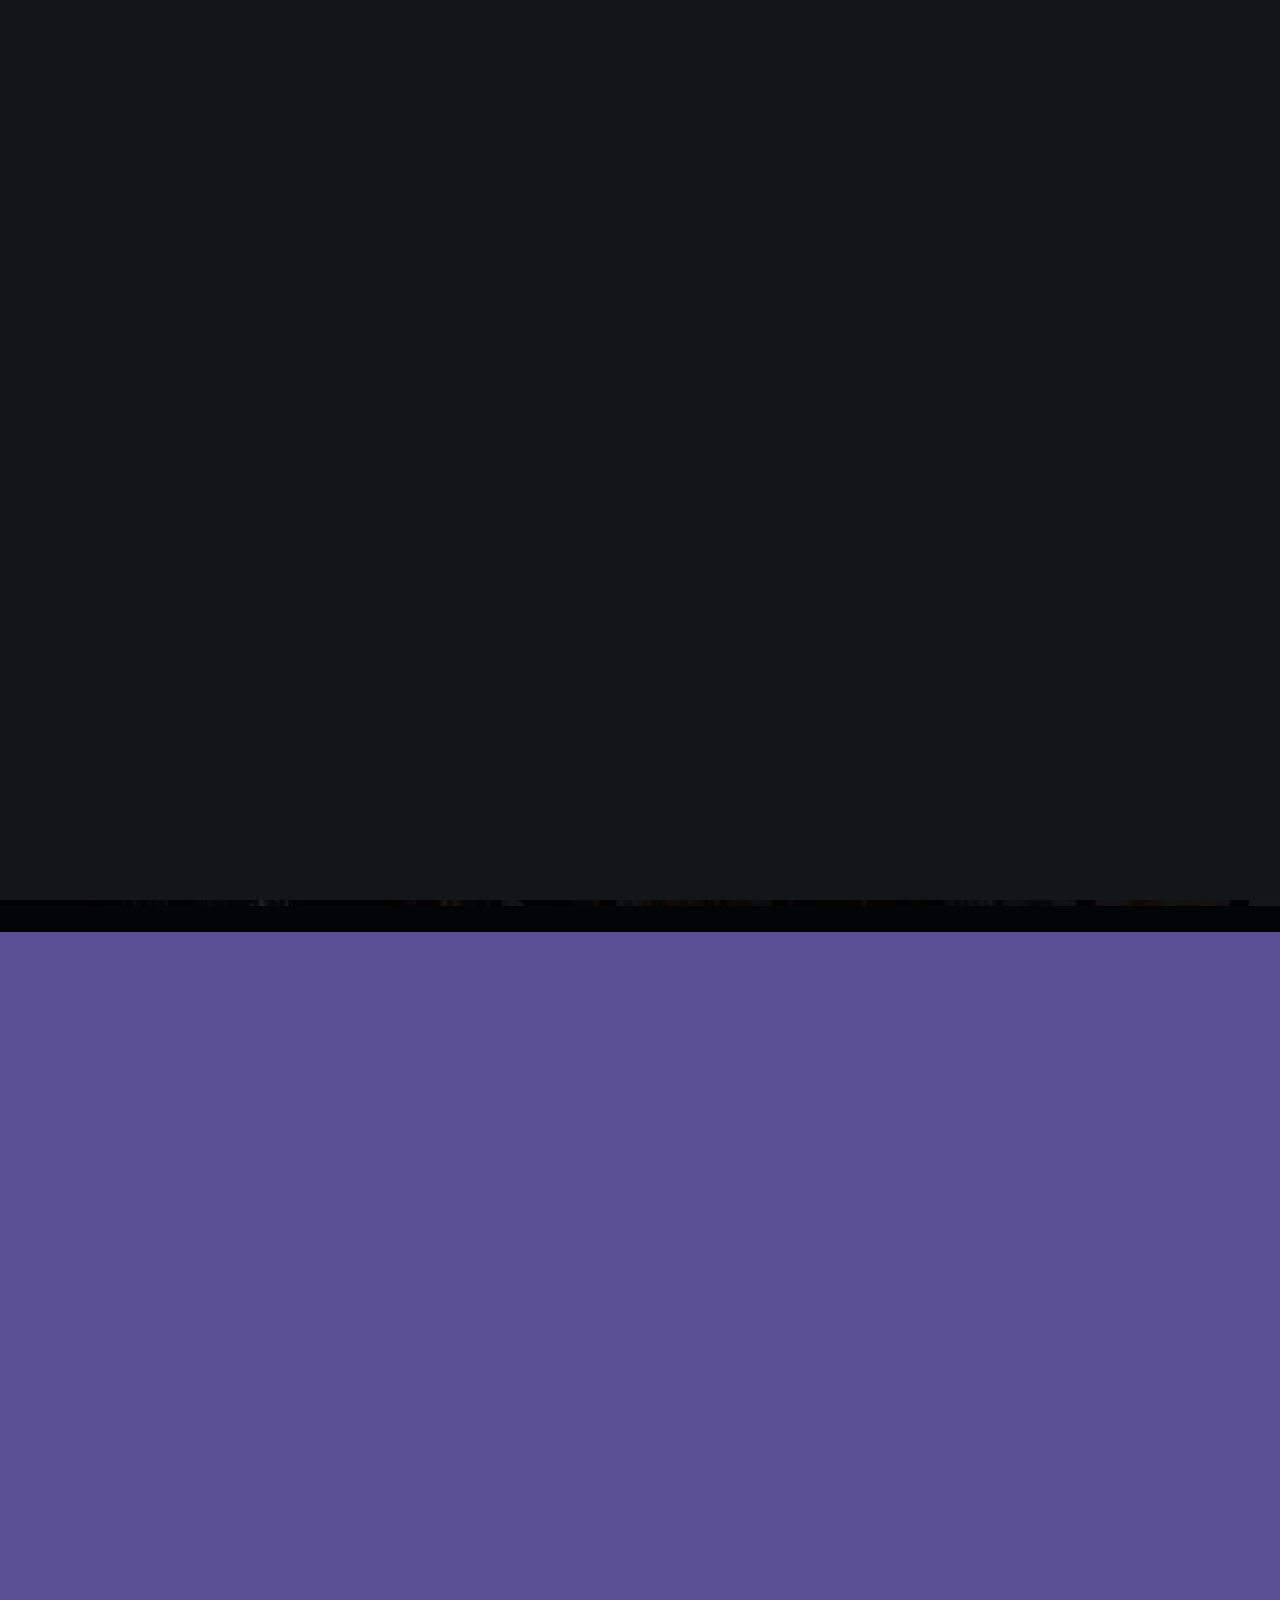
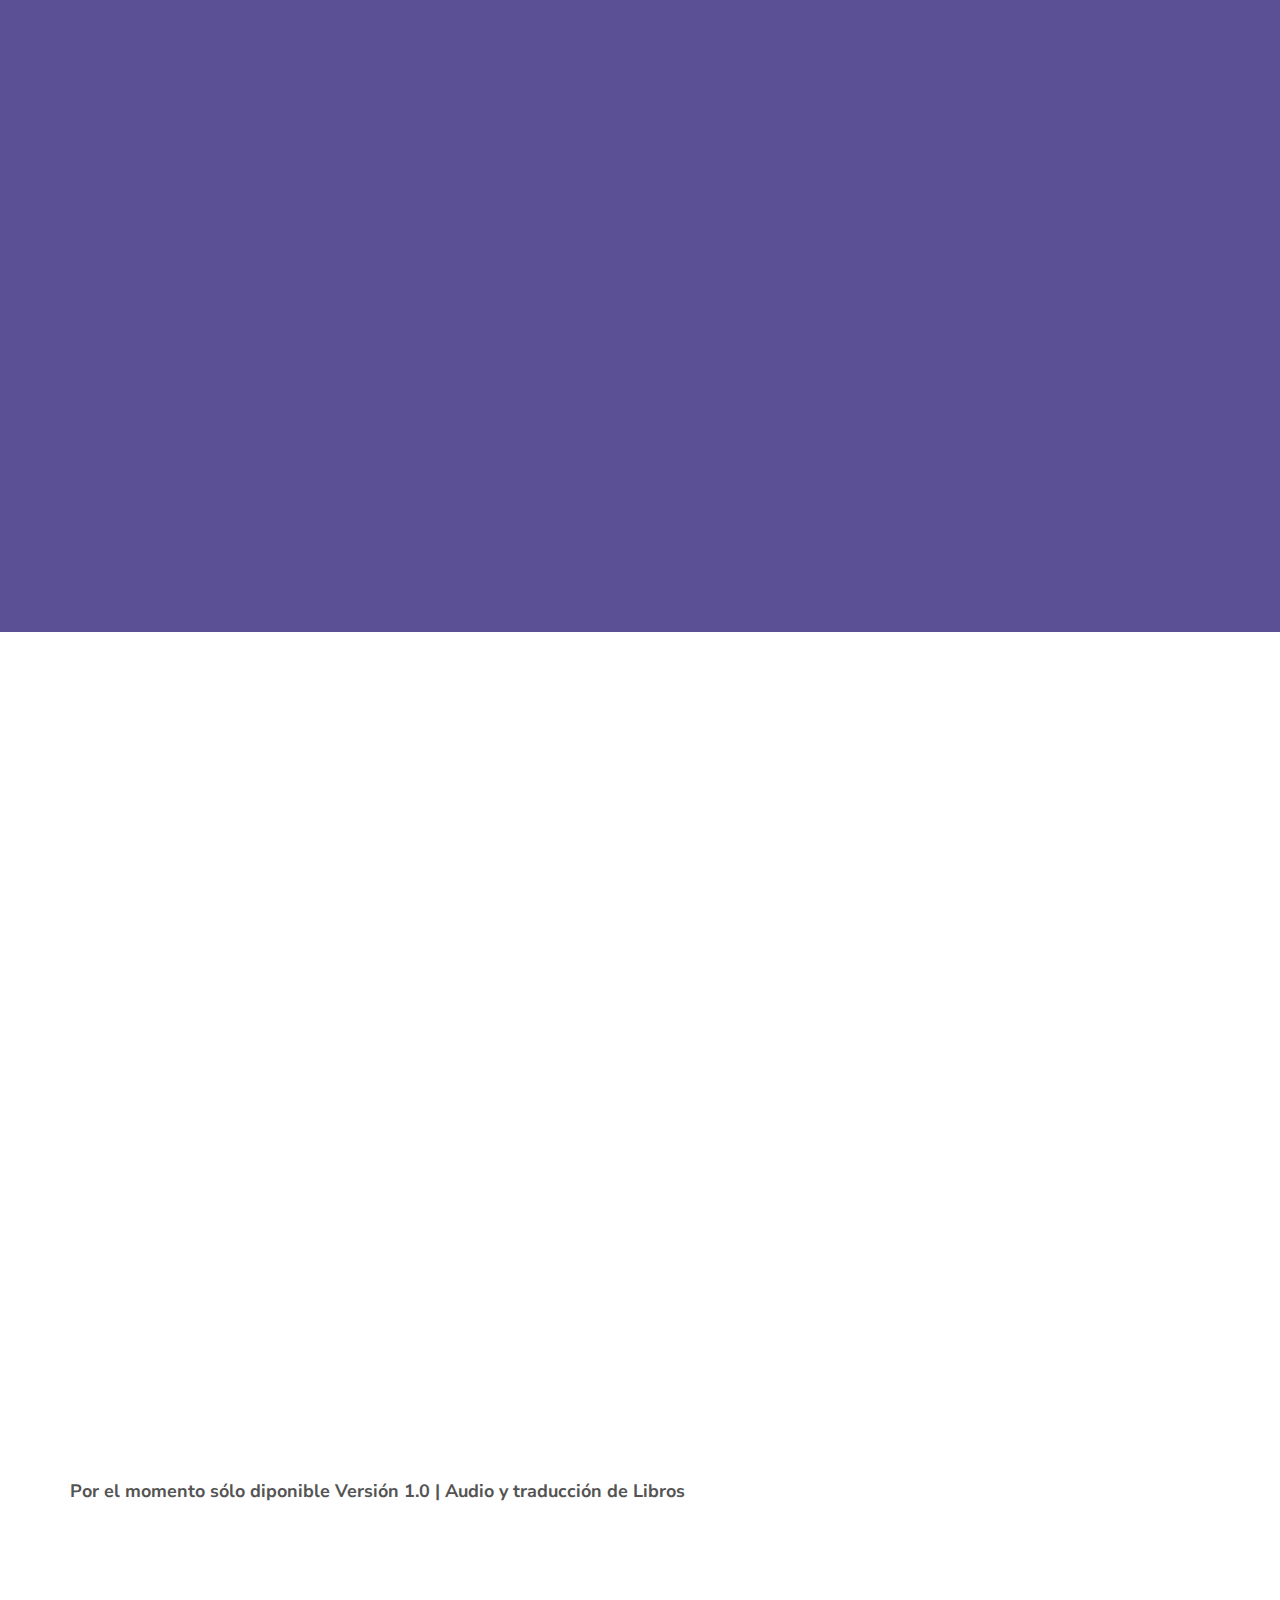
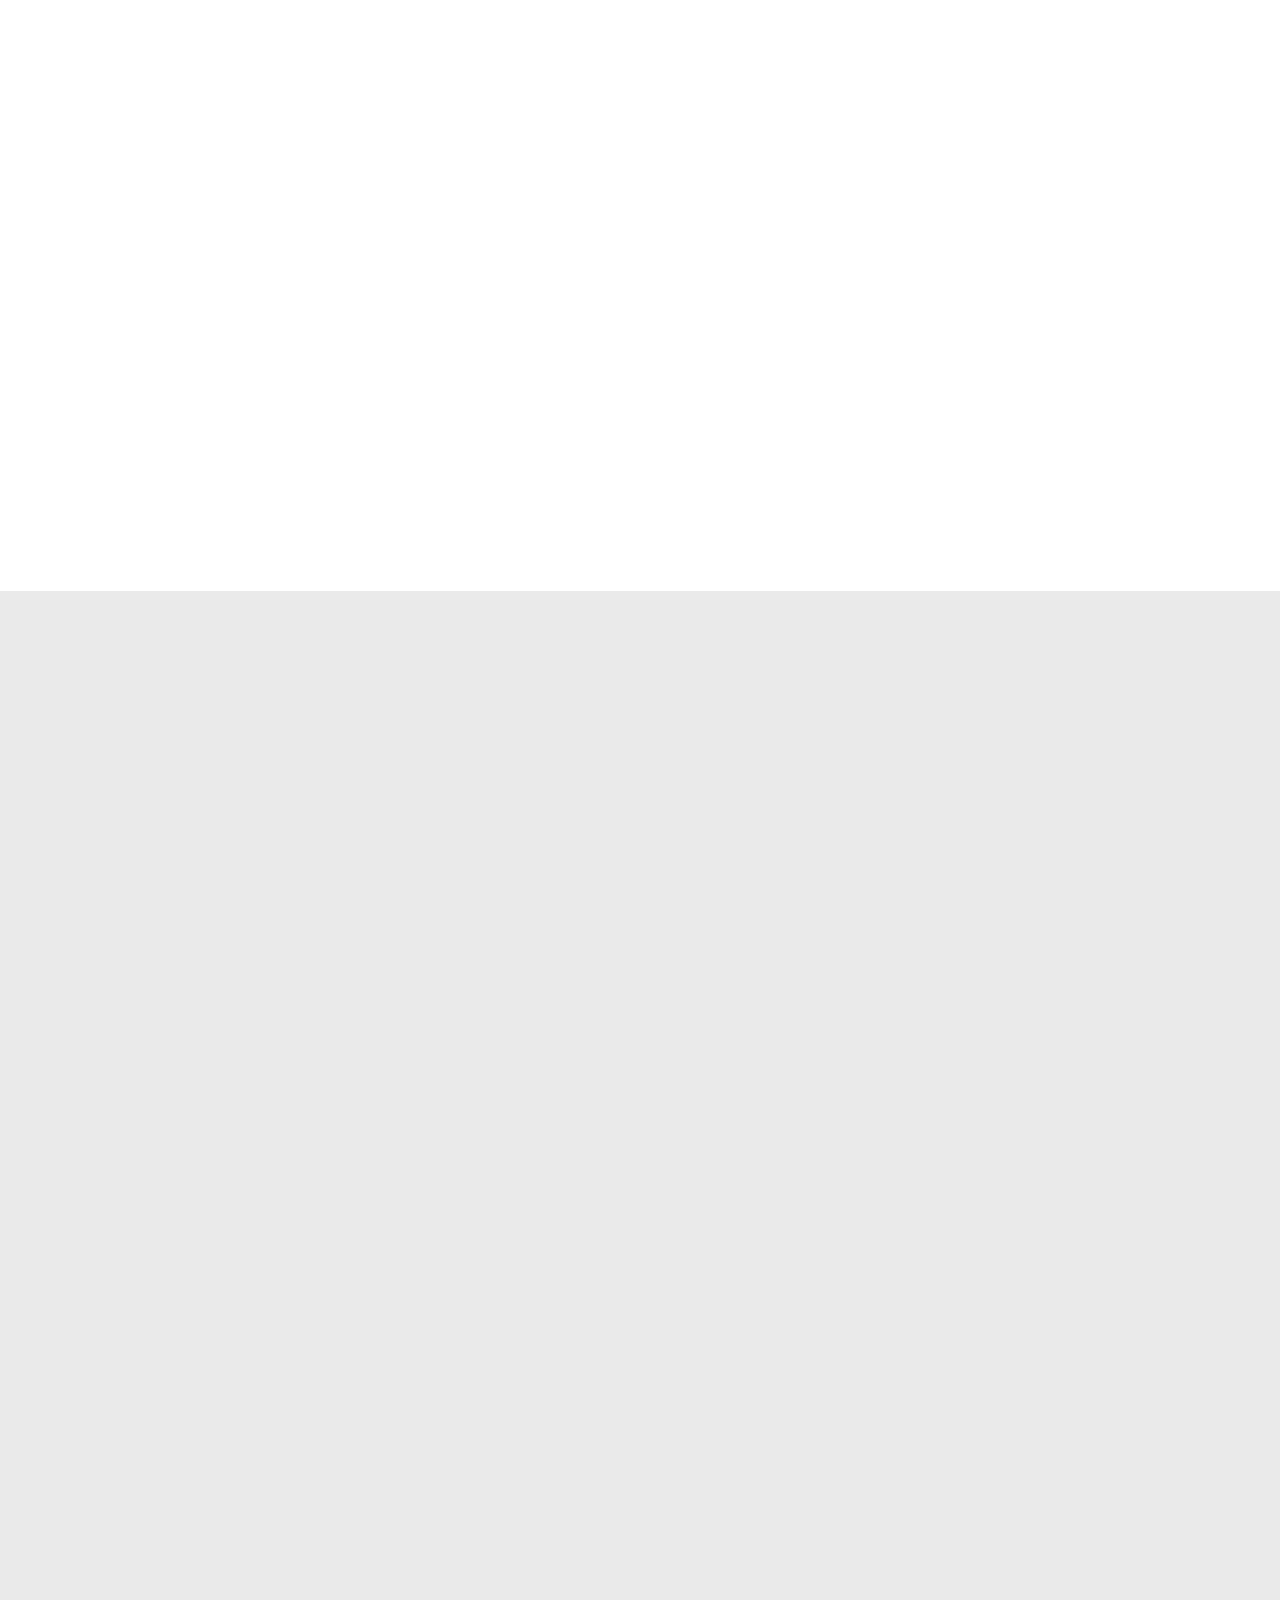
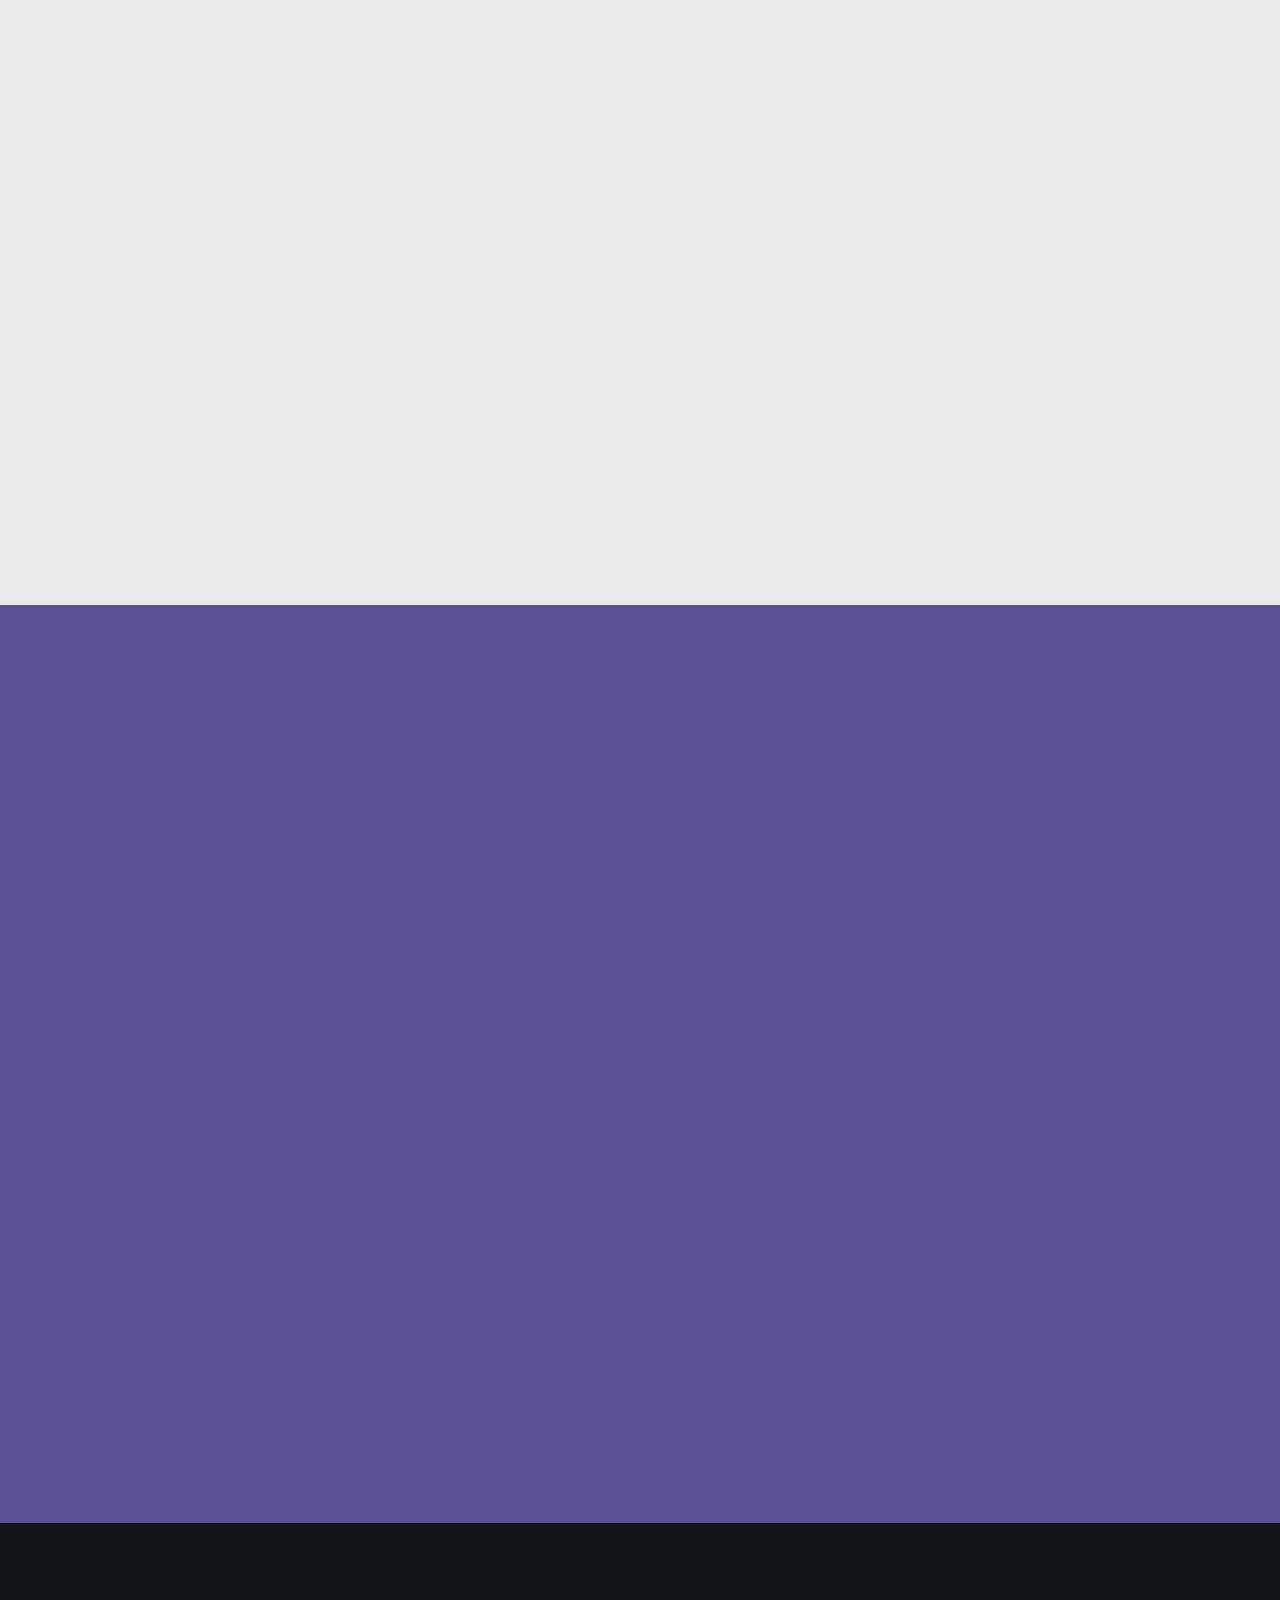
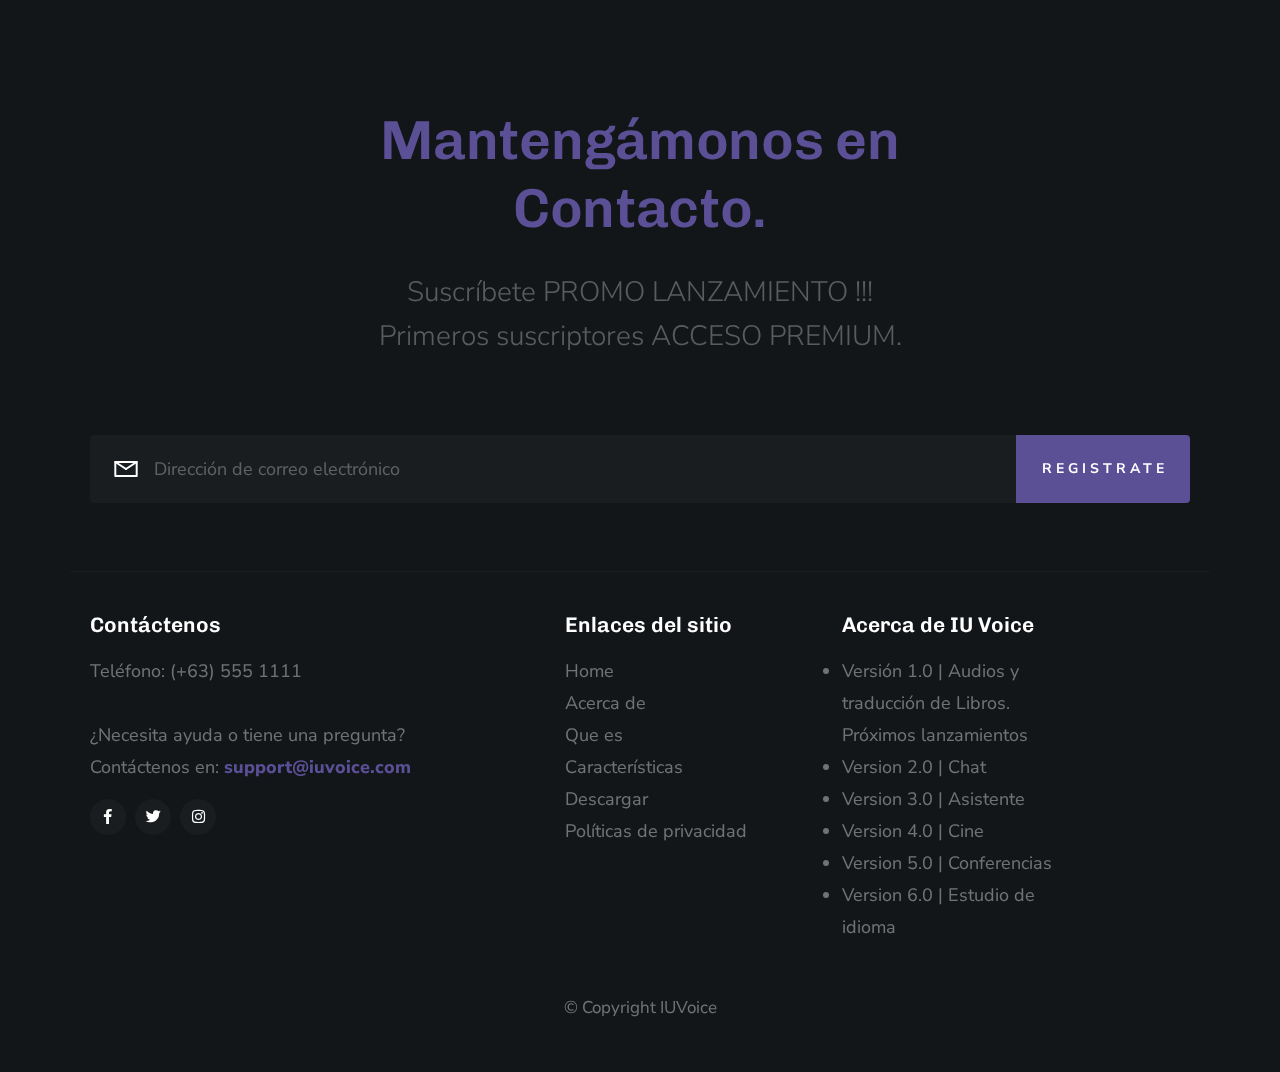
==== commit dba04ed3: "se cambio img de fondo y texto en ES" ====
--- a/es/index.html
+++ b/es/index.html
@@ -50,7 +50,7 @@
           </a>
         </div>
 
-        <nav class="header-nav-wrap">
+        <nav class="header-nav-wrap header-nav-wrap-es">
           <ul class="header-main-nav">
             <li class="current">
               <a class="smoothscroll" href="#home" title="intro">Home</a>
@@ -75,7 +75,6 @@
 
           <div class="header-cta">
             <!-- change of language -->
-
             <img
               src="/images/estados-unidos-de-america.png"
               class="img-fluid en"
@@ -104,7 +103,7 @@
       id="home"
       class="s-home target-section"
       data-parallax="scroll"
-      data-image-src="images/hero-bg.jpg"
+      data-image-src="/images/personal-2923048__340.jpg"
       data-natural-width="3000"
       data-natural-height="2000"
       data-position-y="center"
@@ -115,15 +114,16 @@
         <div class="row home-content__main">
           <div class="home-content__left">
             <h1>
-              Una aplicación increíble <br />
-              Para Hablar Sin Fronteras.
+              Una aplicación increíble, <br />
+              para hablar sin fronteras.
             </h1>
 
             <h3>
-              IU Voice, nuestra aplicación fue desarrollada y diseñada para
-              TOD@S en el mundo, incluidos aquellos que tienen dificultad para
-              comunicarse tanto verbal como auditiva. Con IU Voice cortamos ese
-              camino y mejoramos tu calidad de vida.
+              IU Voice, fue desarrollada y diseñada para TODO el mundo,
+              incluyendo aquellas personas con dificultades para poder
+              comunicarse. <br />
+              IU Voice llegó para romper con las barreras culturales y mejorar
+              tu calidad de vida.
             </h3>
 
             <div class="home-content__btn-wrap">
@@ -134,17 +134,14 @@
                 Obtener la App
               </a>
             </div>
-          </div>
+          <!-- </div> -->
           <!-- end home-content__left-->
 
-          <div class="home-content__right">
-            <img
-              src="/images/presentacion.jpg"
-              srcset="/images/presentacion.jpg 1x, /images/presentacion.jpg 2x"
-            />
-          </div>
+          <!-- <div class="home-content__right">
+            <img src="/images/personal-2923048__340.jpg" />
+          </div> -->
           <!-- end home-content__right -->
-        </div>
+        <!-- </div> -->
         <!-- end home-content__main -->
 
         <ul class="home-content__social">
@@ -238,51 +235,55 @@
           <div class="process__steps block-1-2 block-tab-full group">
             <div class="col-block step">
               <h3 class="item-title">Escuchar</h3>
-              <ul style="list-style-type: circle">
+              <ul style="list-style-type: disc">
+                <li>
+                  ¿Quieres escuchar un libro en tú idioma o estudiarlo desde otro idioma?
+                </li>
                 <li>¿Quieres ir al cine en otro país?</li>
                 <li>
                   ¿Tienes o quieres participar en una videoconferencia en otro
                   idioma?
                 </li>
-                <li>
-                  ¿Quieres escuchar un libro en tú idioma y/o practicar otro
-                  idioma?
-                </li>
               </ul>
             </div>
 
             <div class="col-block step">
               <h3 class="item-title">Traducir</h3>
-              <ul style="list-style-type: circle">
+              <ul style="list-style-type: disc">
                 <li>
-                  ¿Quieres o necesitas Traducir un libro que NO está en tu
-                  Idioma?
+                  Libros
                 </li>
-                <li>¿Necesita Traducir información en una Imagen?</li>
-
-                ¡IU VOICE está aquí para hablar sin fronteras!
+                <li>Imágenes</li>
+                <li>Conferencias</li>
               </ul>
             </div>
 
             <div class="col-block step">
               <h3 class="item-title">Chat</h3>
-              <p>
-                En tiempo real puede Traducir desde Su servicio de Mensajería.
-                Tú puedes indicar lo que no puedes con palabras.
-              </p>
+              <ul style="list-style-type: disc">
+              <li>
+                Servicio de mensajería en tiempo real en cualquier idioma.
+                (Instagram, Facebook, Whatsapp)
+              </li>
+            </ul>
             </div>
 
             <div class="col-block step">
               <h3 class="item-title">Estudiar</h3>
-              <p>
-                ¿Necesita aprender un nuevo idioma? <br />Estudie con IU Voice y
-                DuoLingo el Idioma de su elección a su propio ritmo.
-              </p>
+               <ul style="list-style-type: disc">
+              <li>
+                Aprendé un nuevo idioma
+              </li>
+              <li>
+                Sistema interactivo para personas con discapacidades.
+              </li>
+              </ul>
             </div>
           </div>
           <!-- end process__steps -->
         </div>
         <!-- end process -->
+        <span class="disponibilidad"><strong>Por el momento sólo diponible Versión 1.0 | Audio y traducción de Libros</strong> </span>
       </div>
       <!-- end about-how -->
 
@@ -433,13 +434,13 @@
       <div class="row section-header align-center" data-aos="fade-up">
         <div class="col-full">
           <h1 class="display-1">
-            Únase a nuestra comunidad de más de 3,000,000 de usuarios.
+            Únase a nuestra comunidad.
           </h1>
-          <p class="lead">
+          <!-- <p class="lead">
             Et nihil atque ex. Reiciendis et rerum ut voluptate. Omnis molestiae
             nemo est. Ut quis enim rerum quia assumenda repudiandae non cumque
             qui. Amet repellat omnis ea.
-          </p>
+          </p> -->
         </div>
       </div>
       <!-- end section-header -->
@@ -555,11 +556,27 @@
 
             <div class="footer__about col-five tab-full right">
               <h4>Acerca de IU Voice</h4>
-
-              <p>
-                Lorem ipsum dolor sit amet, consectetur adipisicing elit, sed do
-                eiusmod tempor incididunt ut labore et dolore magna aliqua.
-              </p>
+<ul" >
+  <li>
+ Versión 1.0 | Audios y traducción de Libros.
+  </li>
+  <span>Próximos lanzamientos</span>
+  <li>
+    Version 2.0 | Chat
+  </li>
+  <li>
+    Version 3.0 | Asistente
+  </li>
+  <li>
+    Version 4.0 | Cine
+  </li>
+  <li>
+    Version 5.0 | Conferencias
+  </li>
+  <li>
+    Version 6.0 | Estudio de idioma
+  </li>
+</ul>
             </div>
           </div>
         </div>
--- a/css/main.css
+++ b/css/main.css
@@ -1075,13 +1075,11 @@
 .en {
   position: absolute;
   height: 5.2rem;
-  align-items: left;
 }
 
 .es {
   position: absolute;
   height: 5.2rem;
-  align-items: left;
 }
 
 .check {
@@ -1928,11 +1926,26 @@
   .header-nav-wrap .header-cta {
     right: 0;
   }
-}
-
-@media only screen and (max-width: 1000px) {
+
+  .en {
+    position: absolute;
+
+    height: 5.2rem;
+  }
+
+  .es {
+    position: absolute;
+    height: 5.2rem;
+  }
+}
+
+@media only screen and (max-width: 1024px) {
   .header-nav-wrap {
-    padding-left: 170px;
+    padding-left: 15rem;
+  }
+
+  .header-nav-wrap-es {
+    padding-left: 7rem;
   }
 
   .header-nav-wrap .header-main-nav {
@@ -1940,6 +1953,7 @@
   }
 
   .header-nav-wrap .header-cta__btn {
+    font-size: 1.2rem;
     height: 4.8rem;
     line-height: 4.4rem;
     padding: 0 1.6rem;
@@ -2021,6 +2035,18 @@
     line-height: 4.8rem !important;
     width: 100%;
     text-align: center;
+  }
+
+  .en {
+    position: absolute;
+    height: 4rem;
+    margin-left: 0.5rem;
+  }
+
+  .es {
+    position: absolute;
+    height: 4rem;
+    margin-left: 0.5rem;
   }
 
   .header-menu-toggle {
@@ -2089,6 +2115,10 @@
   );
 }
 
+.disponibilidad {
+  text-align: justify;
+}
+
 .no-js .s-home {
   background: #000000;
 }
@@ -2134,7 +2164,7 @@
   font-size: 2.4rem;
   line-height: 1.667;
   font-style: normal;
-  color: rgba(255, 255, 255, 0.3);
+  color: #e7e7e7;
   margin-top: 2rem;
   width: 85%;
 }
@@ -3076,6 +3106,10 @@
     padding-bottom: 14.4rem;
   }
 
+  .process {
+    padding-bottom: 25rem;
+  }
+
   .video-bg {
     height: 60rem;
     margin-top: calc((60rem / 2) * -1);
@@ -3120,6 +3154,7 @@
 
   .process {
     text-align: center;
+    padding-bottom: 25rem;
   }
 
   .process::before {
@@ -3254,300 +3289,6 @@
     padding-right: 0;
     padding-left: 0;
     margin-bottom: 0;
-  }
-}
-
-/* ===================================================================
- * # testimonials
- *
- * ------------------------------------------------------------------- */
-.testimonials-wrap {
-  margin-top: 9.6rem;
-}
-
-.testimonials-header {
-  text-align: center;
-  padding-top: 6.4rem;
-  position: relative;
-}
-
-.testimonials-header::before {
-  content: "";
-  display: inline-block;
-  height: 1px;
-  width: 60%;
-  background-color: #d6d6d6;
-  position: absolute;
-  top: 0;
-  left: 50%;
-  -webkit-transform: translate3d(-50%, 0, 0);
-  -ms-transform: translate3d(-50%, 0, 0);
-  transform: translate3d(-50%, 0, 0);
-}
-
-.testimonials {
-  font-family: "Nunito Sans", sans-serif;
-  font-weight: normal;
-  font-size: 1.7rem;
-  line-height: 1.882;
-  margin-top: 4rem;
-  padding-bottom: 7.2rem;
-  position: relative;
-}
-
-.testimonials__slide {
-  position: relative;
-  padding-left: 9.6rem;
-  padding-right: 3rem;
-}
-
-.testimonials__avatar {
-  width: 7.2rem;
-  height: 7.2rem;
-  border-radius: 100%;
-  outline: none;
-  position: absolute;
-  top: 0;
-  left: 0;
-}
-
-.testimonials__author {
-  display: inline-block;
-  position: relative;
-  margin-bottom: 1.6rem;
-  line-height: 2.4rem;
-}
-
-.testimonials__name,
-.testimonials__link {
-  display: inline-block;
-}
-
-.testimonials__name {
-  font-weight: 700;
-  color: #000000;
-  margin-right: 4px;
-}
-
-.testimonials__link {
-  font-size: 1.6rem;
-  color: rgba(0, 0, 0, 0.4);
-}
-
-/* ------------------------------------------------------------------- 
- * responsive:
- * testimonials
- * ------------------------------------------------------------------- */
-@media only screen and (max-width: 1000px) {
-  .testimonials {
-    max-width: 700px;
-    text-align: center;
-  }
-
-  .testimonials__slide {
-    padding-left: 3rem;
-  }
-
-  .testimonials__avatar {
-    position: static;
-    margin: 0 auto 1.2rem;
-  }
-}
-
-@media only screen and (max-width: 700px) {
-  .testimonials {
-    max-width: 500px;
-  }
-}
-
-@media only screen and (max-width: 400px) {
-  .testimonials {
-    margin-top: 3.2rem;
-  }
-
-  .testimonials-header {
-    padding-top: 6.4rem !important;
-  }
-
-  .testimonials__slide {
-    padding-right: 0;
-    padding-left: 0;
-  }
-}
-
-/* ===================================================================
- * # pricing
- *
- * ------------------------------------------------------------------- */
-.s-pricing {
-  padding-top: 19.2rem;
-  padding-bottom: 16rem;
-  background-color: #ffffff;
-  position: relative;
-}
-
-/* ------------------------------------------------------------------- 
- * ## pricing plan blocks
- * ------------------------------------------------------------------- */
-.plans {
-  margin-top: 6.4rem;
-  max-width: 840px;
-}
-
-.item-plan {
-  padding: 0 30px;
-}
-
-.item-plan__block {
-  background: #ffffff;
-  border-radius: 4px;
-  padding: 5.6rem 4.2rem 5.4rem;
-  margin-bottom: 4rem;
-}
-
-.item-plan__title {
-  font-weight: 700;
-  font-size: 2.1rem;
-  line-height: 1.333;
-  color: #000000;
-  margin: 0 0 1.6rem 0;
-}
-
-.item-plan__price,
-.item-plan__per {
-  display: inline-block;
-  margin-bottom: 0;
-}
-
-.item-plan__price {
-  font-family: "Chivo", sans-serif;
-  font-size: 7.4rem;
-  line-height: 1.081;
-  font-weight: 600;
-  color: #000000;
-}
-
-.item-plan__per {
-  font-size: 1.6rem;
-  line-height: 1;
-  color: rgba(0, 0, 0, 0.4);
-  margin: 0 4px;
-}
-
-.item-plan__bottom-part {
-  margin-top: 4.4rem;
-}
-
-.item-plan__features {
-  font-size: 1.7rem;
-  line-height: 1.882;
-  margin-left: 0;
-}
-
-.item-plan__features li {
-  display: list-item;
-  list-style: none;
-  padding: 0.2rem 0 0.2rem 0.8rem;
-  position: relative;
-}
-
-.item-plan__features li::before {
-  content: "\f00c";
-  font-family: "Font Awesome 5 Free";
-  font-size: 1.2rem;
-  font-weight: 900;
-  display: inline-block;
-  color: #5b4f96;
-  margin-right: 18px;
-}
-
-.item-plan--popular {
-  color: white;
-}
-
-.item-plan--popular .item-plan__features li::before {
-  color: #ffffff;
-}
-
-.item-plan--popular .item-plan__block {
-  background-color: #5b4f96;
-  border: none;
-}
-
-.item-plan--popular .item-plan__title,
-.item-plan--popular .item-plan__price {
-  color: #ffffff;
-}
-
-.item-plan--popular .item-plan__per {
-  color: rgba(255, 255, 255, 0.7);
-}
-
-.item-plan--popular .btn {
-  background-color: #ffffff;
-  border: 0.2rem solid #ffffff;
-  color: #000000;
-}
-
-.item-plan--popular .btn:hover,
-.item-plan--popular .btn:focus {
-  background-color: #433a6e;
-  border: 0.2rem solid #433a6e;
-  color: #ffffff;
-}
-
-/* ------------------------------------------------------------------- 
- * responsive:
- * pricing
- * ------------------------------------------------------------------- */
-@media only screen and (max-width: 1200px) {
-  .s-pricing {
-    padding-top: 18.4rem;
-  }
-
-  .plans {
-    max-width: 800px;
-  }
-}
-
-@media only screen and (max-width: 1000px) {
-  .s-pricing {
-    padding-top: 17.2rem;
-    padding-bottom: 17.2rem;
-  }
-}
-
-@media only screen and (max-width: 800px) {
-  .s-pricing {
-    padding-top: 16rem;
-    padding-bottom: 14.8rem;
-  }
-
-  .plans {
-    max-width: 500px;
-  }
-}
-
-@media only screen and (max-width: 600px) {
-  .s-pricing {
-    padding-top: 14.8rem;
-    padding-bottom: 12rem;
-  }
-}
-
-@media only screen and (max-width: 450px) {
-  .item-plan {
-    padding: 0 20px;
-  }
-}
-
-@media only screen and (max-width: 350px) {
-  .item-plan__price {
-    font-size: 5.6rem;
-  }
-
-  .item-plan__block {
-    padding: 5.4rem 3.2rem 4.8rem;
   }
 }
 
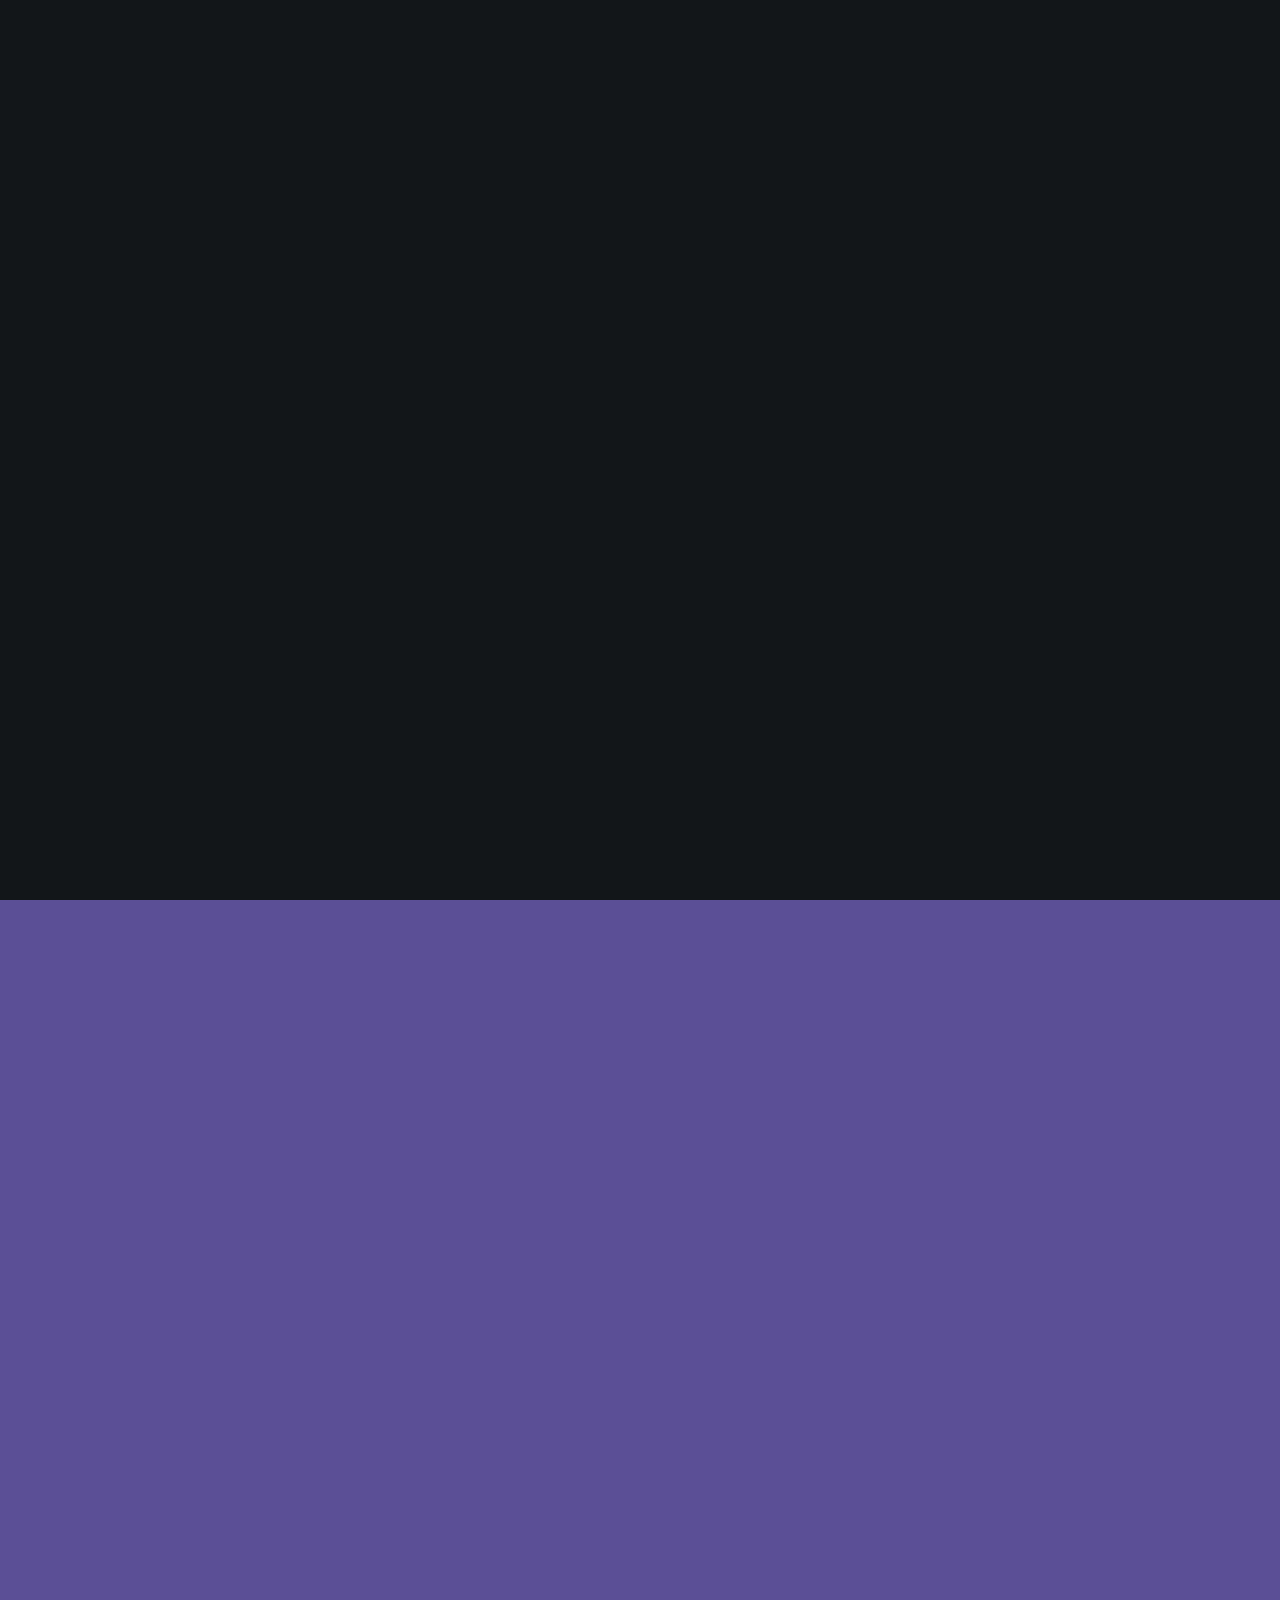
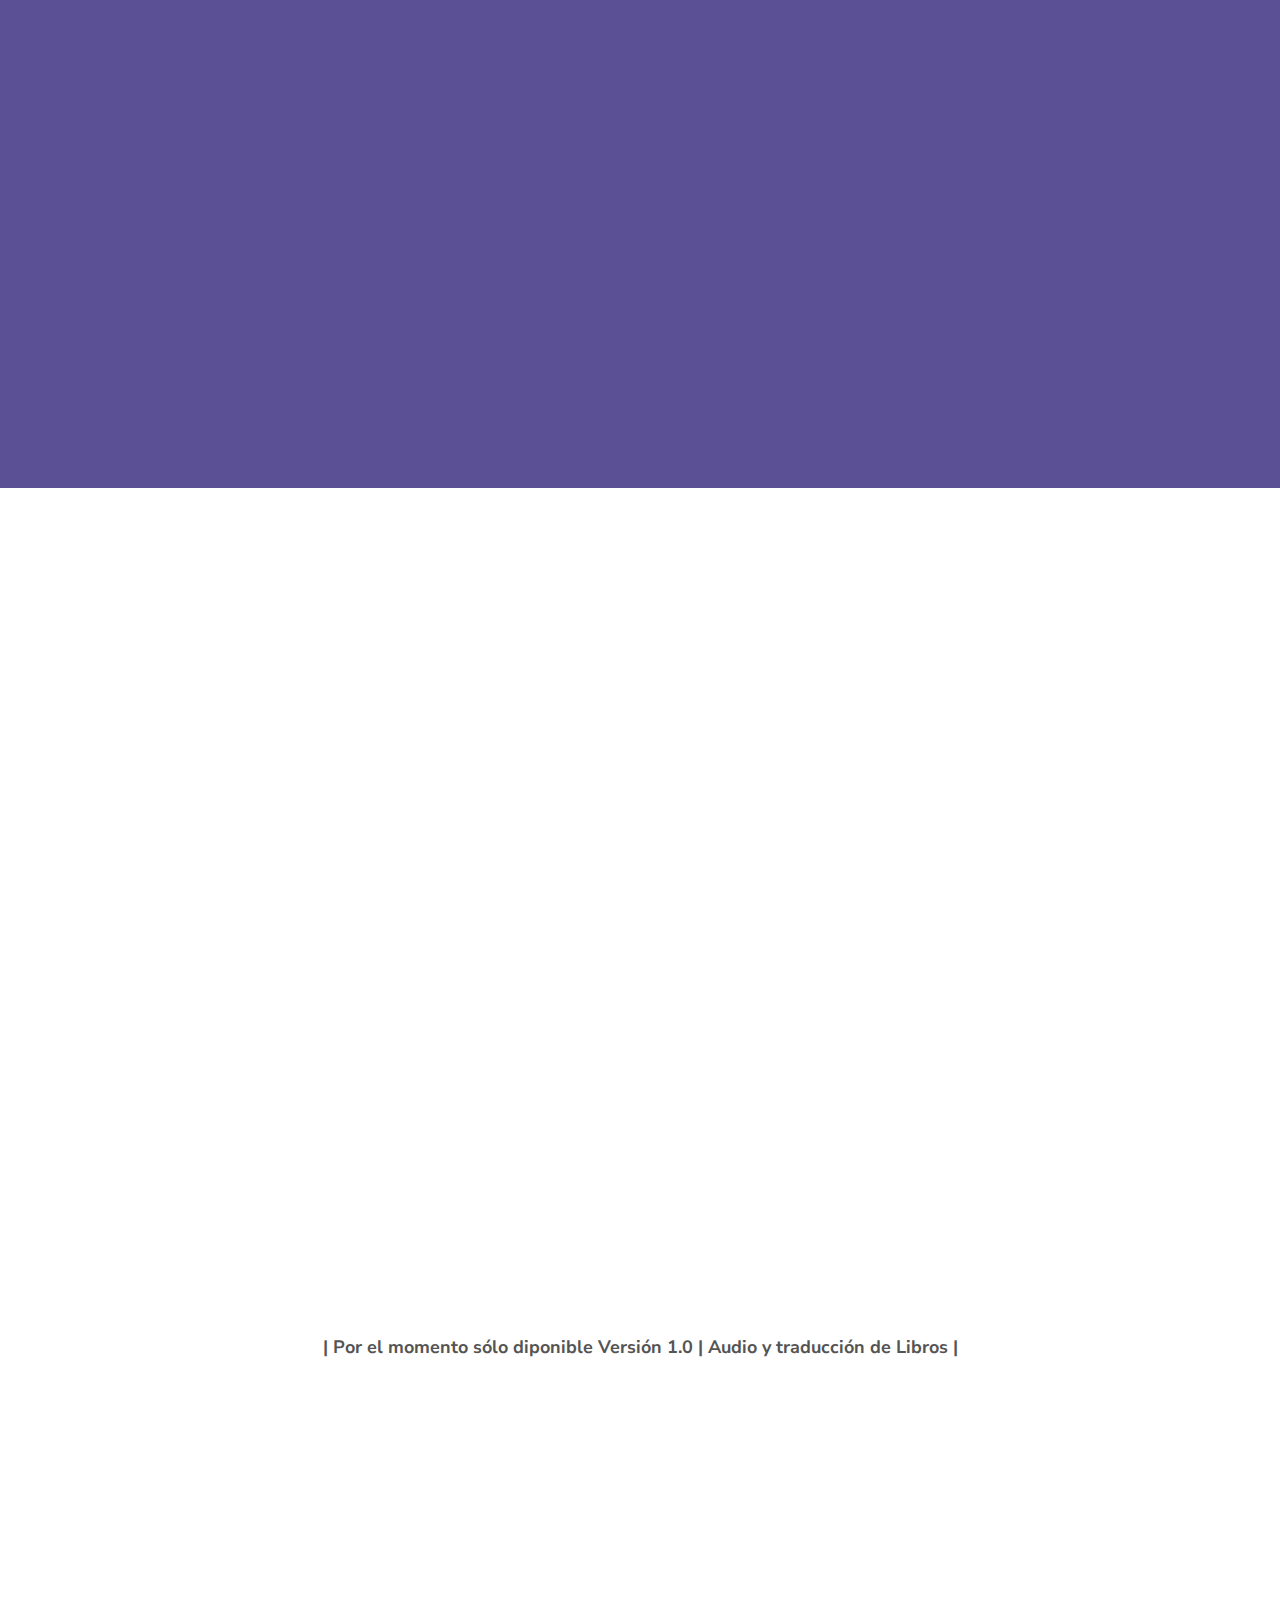
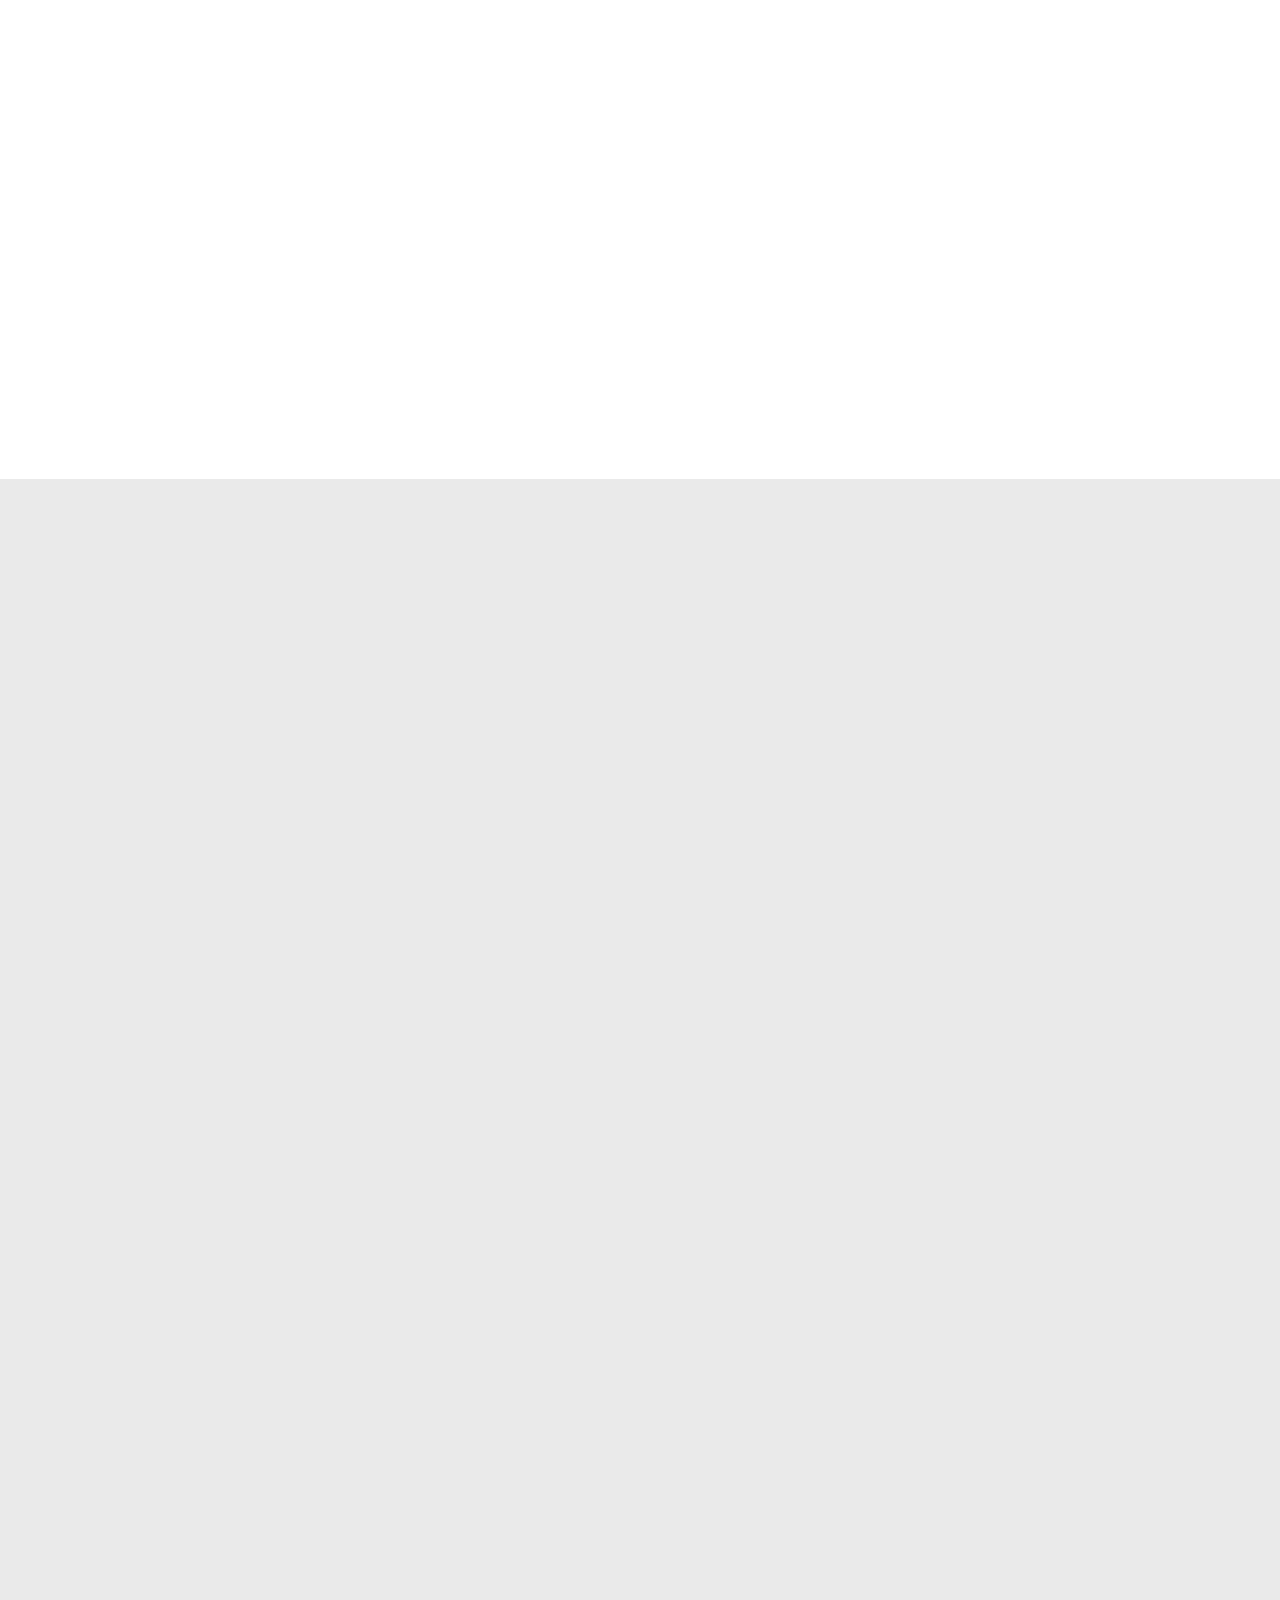
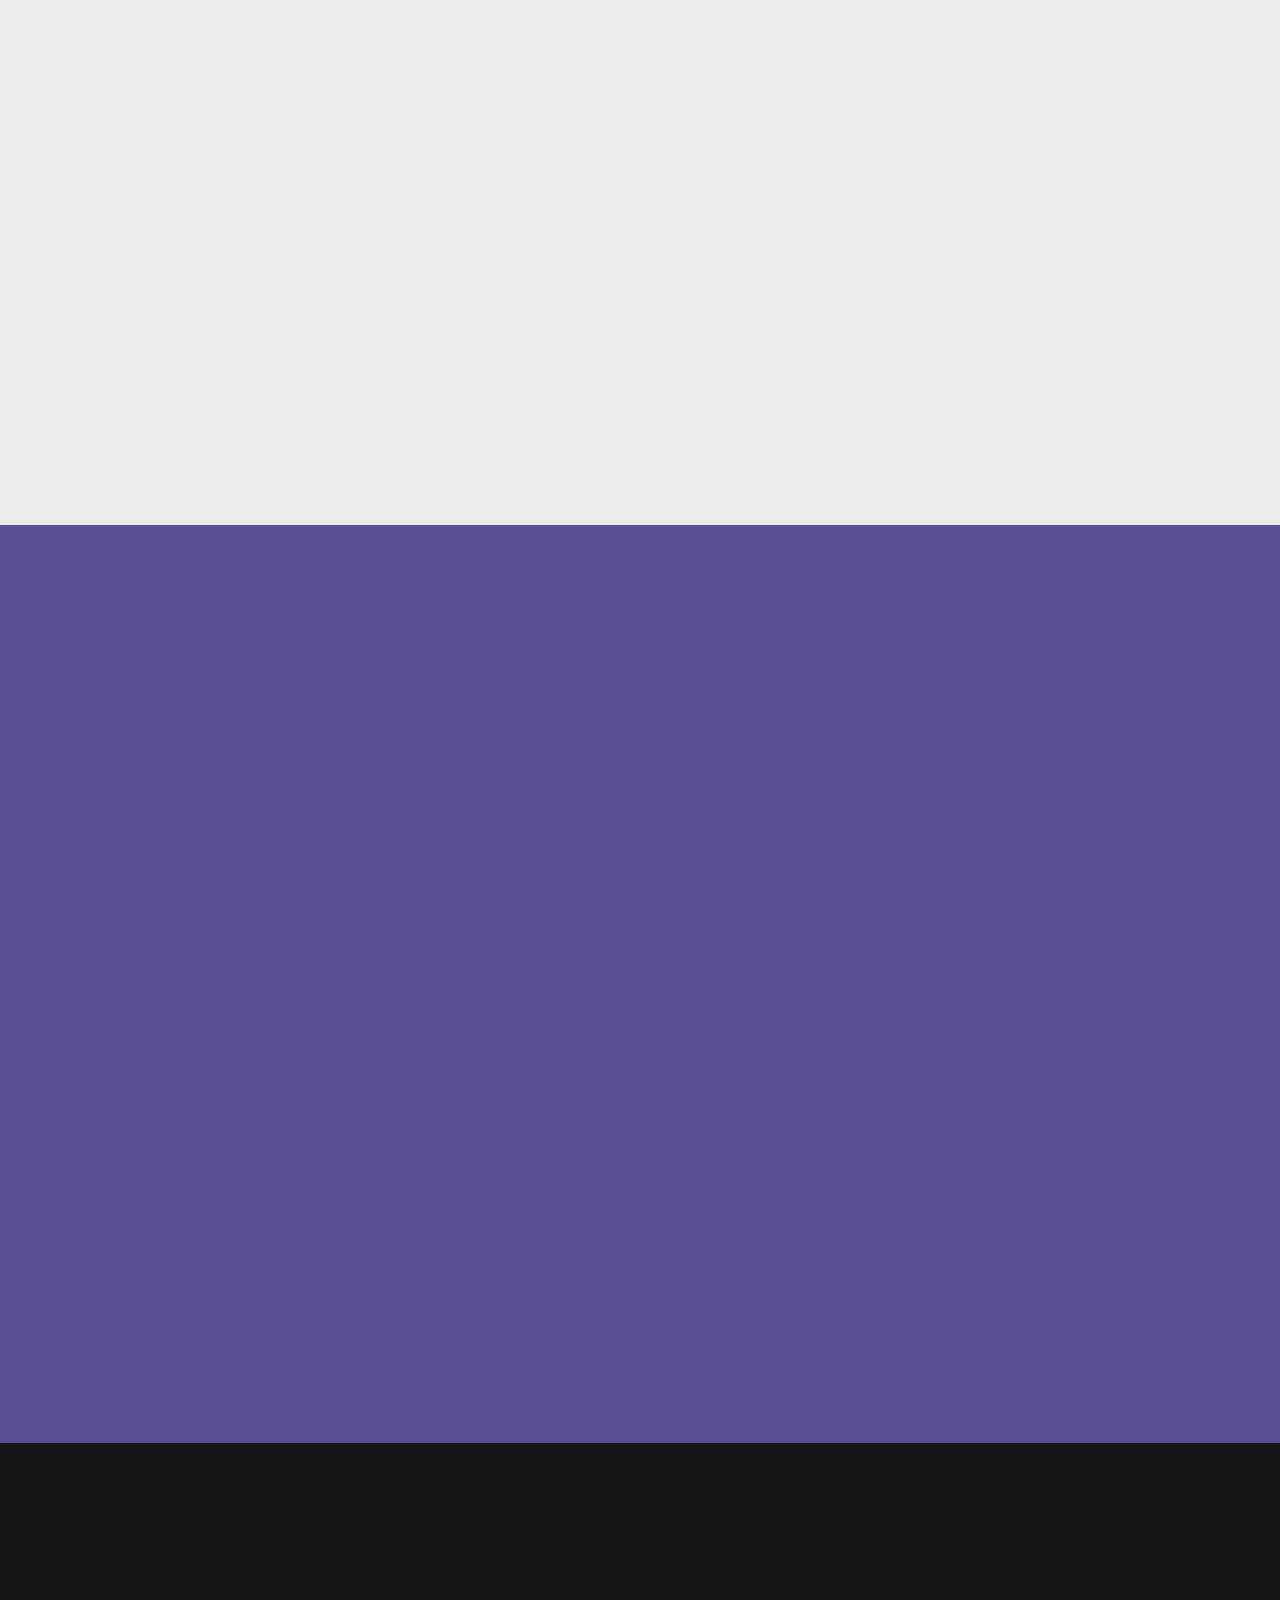
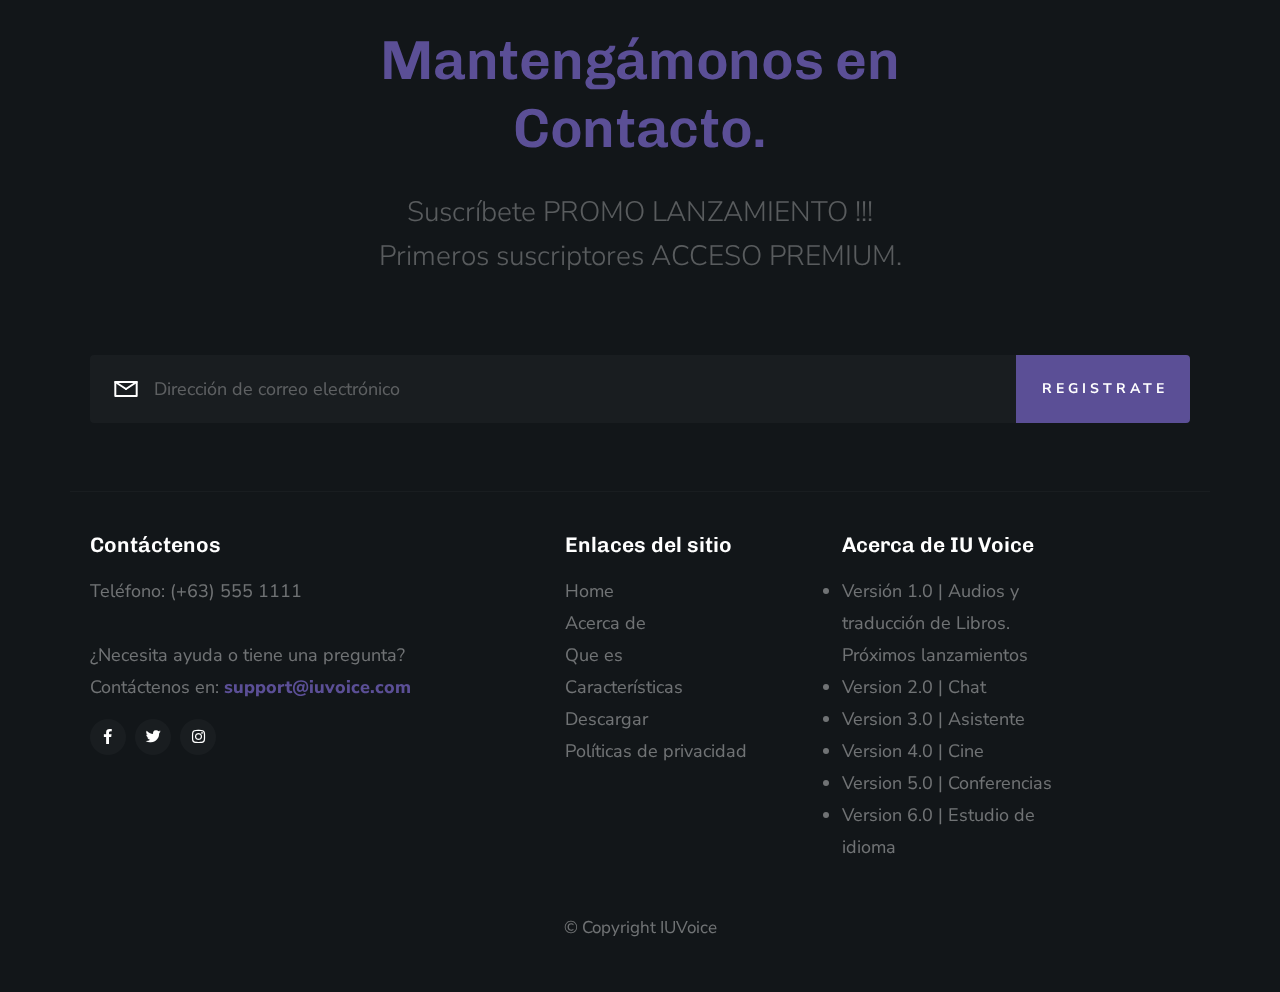
==== commit 4952b265: "cambios y actualizacion de los textos en-es/es-en" ====
--- a/es/index.html
+++ b/es/index.html
@@ -112,7 +112,7 @@
 
       <div class="home-content">
         <div class="row home-content__main">
-          <div class="home-content__left">
+          <div class="home-content__center">
             <h1>
               Una aplicación increíble, <br />
               para hablar sin fronteras.
@@ -134,14 +134,14 @@
                 Obtener la App
               </a>
             </div>
-          <!-- </div> -->
+          </div>
           <!-- end home-content__left-->
 
           <!-- <div class="home-content__right">
             <img src="/images/personal-2923048__340.jpg" />
           </div> -->
           <!-- end home-content__right -->
-        <!-- </div> -->
+        </div>
         <!-- end home-content__main -->
 
         <ul class="home-content__social">
@@ -165,10 +165,10 @@
       <div class="row section-header has-bottom-sep" data-aos="fade-up">
         <div class="col-full">
           <h1 class="display-1">
-            Simplemente la App de Traducción Más Completa Disponible.
+            Simplemente la App de traducción más completa disponible.
           </h1>
           <p class="lead">
-            ¡Únete a IU Voice! Viaje por Todo el Mundo sin preocuparse por el
+            ¡Únete a IU Voice! Viaje por todo el mundo sin preocuparse por el
             Idioma y/o lugar que visite.
           </p>
         </div>
@@ -283,7 +283,9 @@
           <!-- end process__steps -->
         </div>
         <!-- end process -->
-        <span class="disponibilidad"><strong>Por el momento sólo diponible Versión 1.0 | Audio y traducción de Libros</strong> </span>
+        <div>
+          <p class="disponibilidad__center"><strong>| Por el momento sólo diponible Versión 1.0 | Audio y traducción de Libros |</strong> </p>
+        </div>
       </div>
       <!-- end about-how -->
 
@@ -301,12 +303,12 @@
 
           <div class="stats">
             <div class="item-stats">
-              <span class="item-stats__num"> 3.1M </span>
+              <span class="item-stats__num"> 3K </span>
               <span class="item-stats__title">Descargas </span>
             </div>
             <!-- end item-stats -->
             <div class="item-stats">
-              <span class="item-stats__num"> 24K </span>
+              <span class="item-stats__num"> 2K </span>
               <span class="item-stats__title"> Comentarios positivos </span>
             </div>
             <!-- end item-stats -->
@@ -345,10 +347,7 @@
           <div class="item-feature__text">
             <h3 class="item-title">Cloud Based</h3>
             <p>
-              A cloud-based app is an Internet-run program with components
-              stored online with some (or all) processes executed in the cloud.
-              Any app consists of data and processing logic stored as code and
-              need a space to be run.
+              Una aplicación basada en la nube es un programa ejecutado en Internet con componentes almacenados en línea con algunos (o todos) los procesos ejecutados en la nube.
             </p>
           </div>
         </div>
@@ -360,9 +359,7 @@
           <div class="item-feature__text">
             <h3 class="item-title">Voice & Video</h3>
             <p>
-              If you want to interpret the voice language of the video in your
-              language or you can translate the subtitles to almost all the most
-              used languages and read them.
+              Si quieres interpretar el idioma de la voz del vídeo en tu idioma o puedes traducir los subtítulos a casi todos los idiomas más usados y leerlos.
             </p>
           </div>
         </div>
@@ -389,9 +386,7 @@
           <div class="item-feature__text">
             <h3 class="item-title">Special Assistant</h3>
             <p>
-              Pictograms and educational games in the language you choose to
-              avoid these barriers or impediments and we can communicate more
-              easily with those who cannot do it.
+              Pictogramas y juegos educativos en el idioma que elijas para evitar estas barreras o impedimentos y podamos comunicarnos más fácilmente con aquellos que no pueden hacerlo.
             </p>
           </div>
         </div>
@@ -403,9 +398,7 @@
           <div class="item-feature__text">
             <h3 class="item-title">Group Chat</h3>
             <p>
-              Translate in real time your daily conversations with family,
-              friends or work groups that include people from anywhere in the
-              world. Be part of the change.
+              Traduce en tiempo real tus conversaciones diarias con familiares, amigos o grupos de trabajo que incluyan personas de cualquier parte del mundo. Sé parte del cambio.
             </p>
           </div>
         </div>
@@ -417,10 +410,7 @@
           <div class="item-feature__text">
             <h3 class="item-title">Payments</h3>
             <p>
-              You have a free plan to use our App, but also if you want to get
-              the most out of your trip, work or daily life in a place where you
-              don't know the language, we have premium plans with the best
-              prices for an incredible experience.
+              Tienes un plan gratuito para usar nuestra App, pero también si quieres sacarle el máximo partido a tu viaje, trabajo o día a día en un lugar donde no dominas el idioma, tenemos planes premium con los mejores precios por un Experiencia increíble.
             </p>
           </div>
         </div>
--- a/css/main.css
+++ b/css/main.css
@@ -2115,8 +2115,8 @@
   );
 }
 
-.disponibilidad {
-  text-align: justify;
+.disponibilidad__center {
+  text-align: center;
 }
 
 .no-js .s-home {
@@ -2175,9 +2175,9 @@
   max-width: 1300px;
 }
 
-.home-content__left {
+/* .home-content__left {
   width: calc(100% - (580px + 80px));
-}
+} */
 
 .home-content__right {
   z-index: 500;
